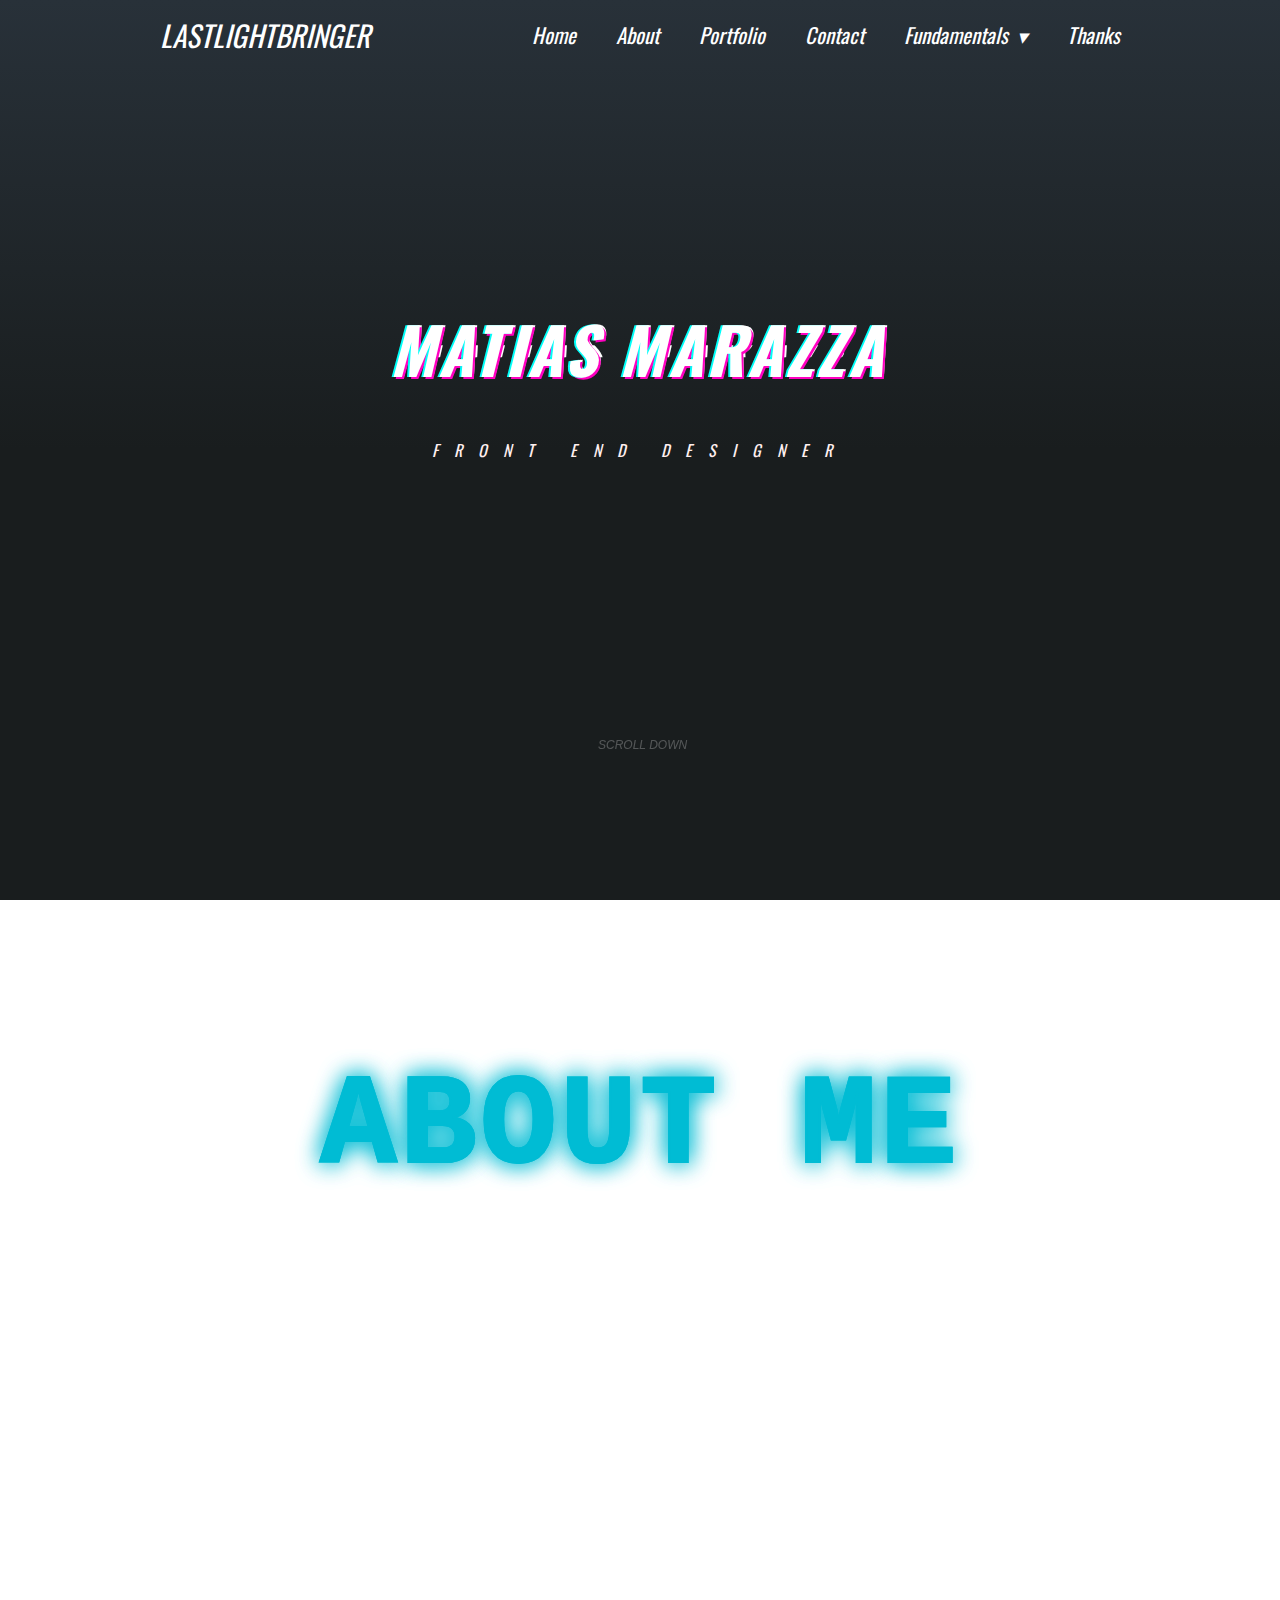
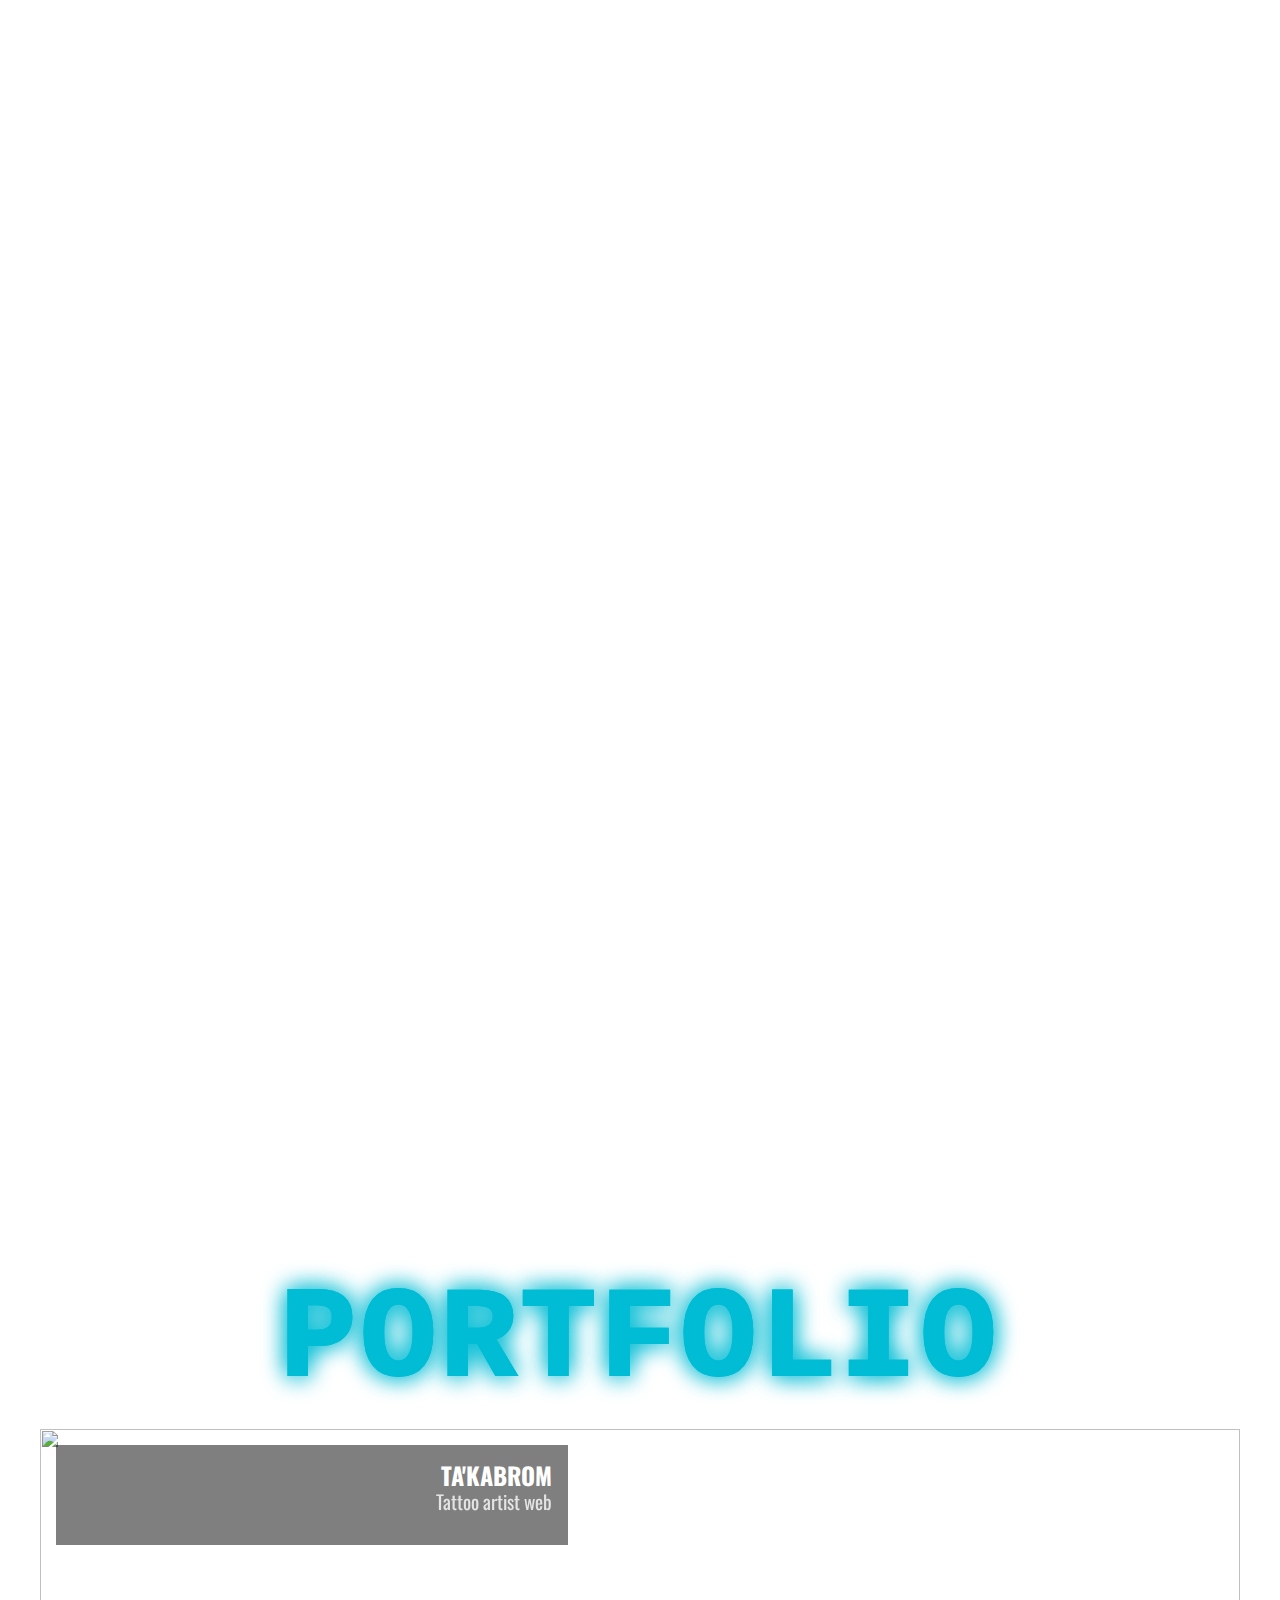
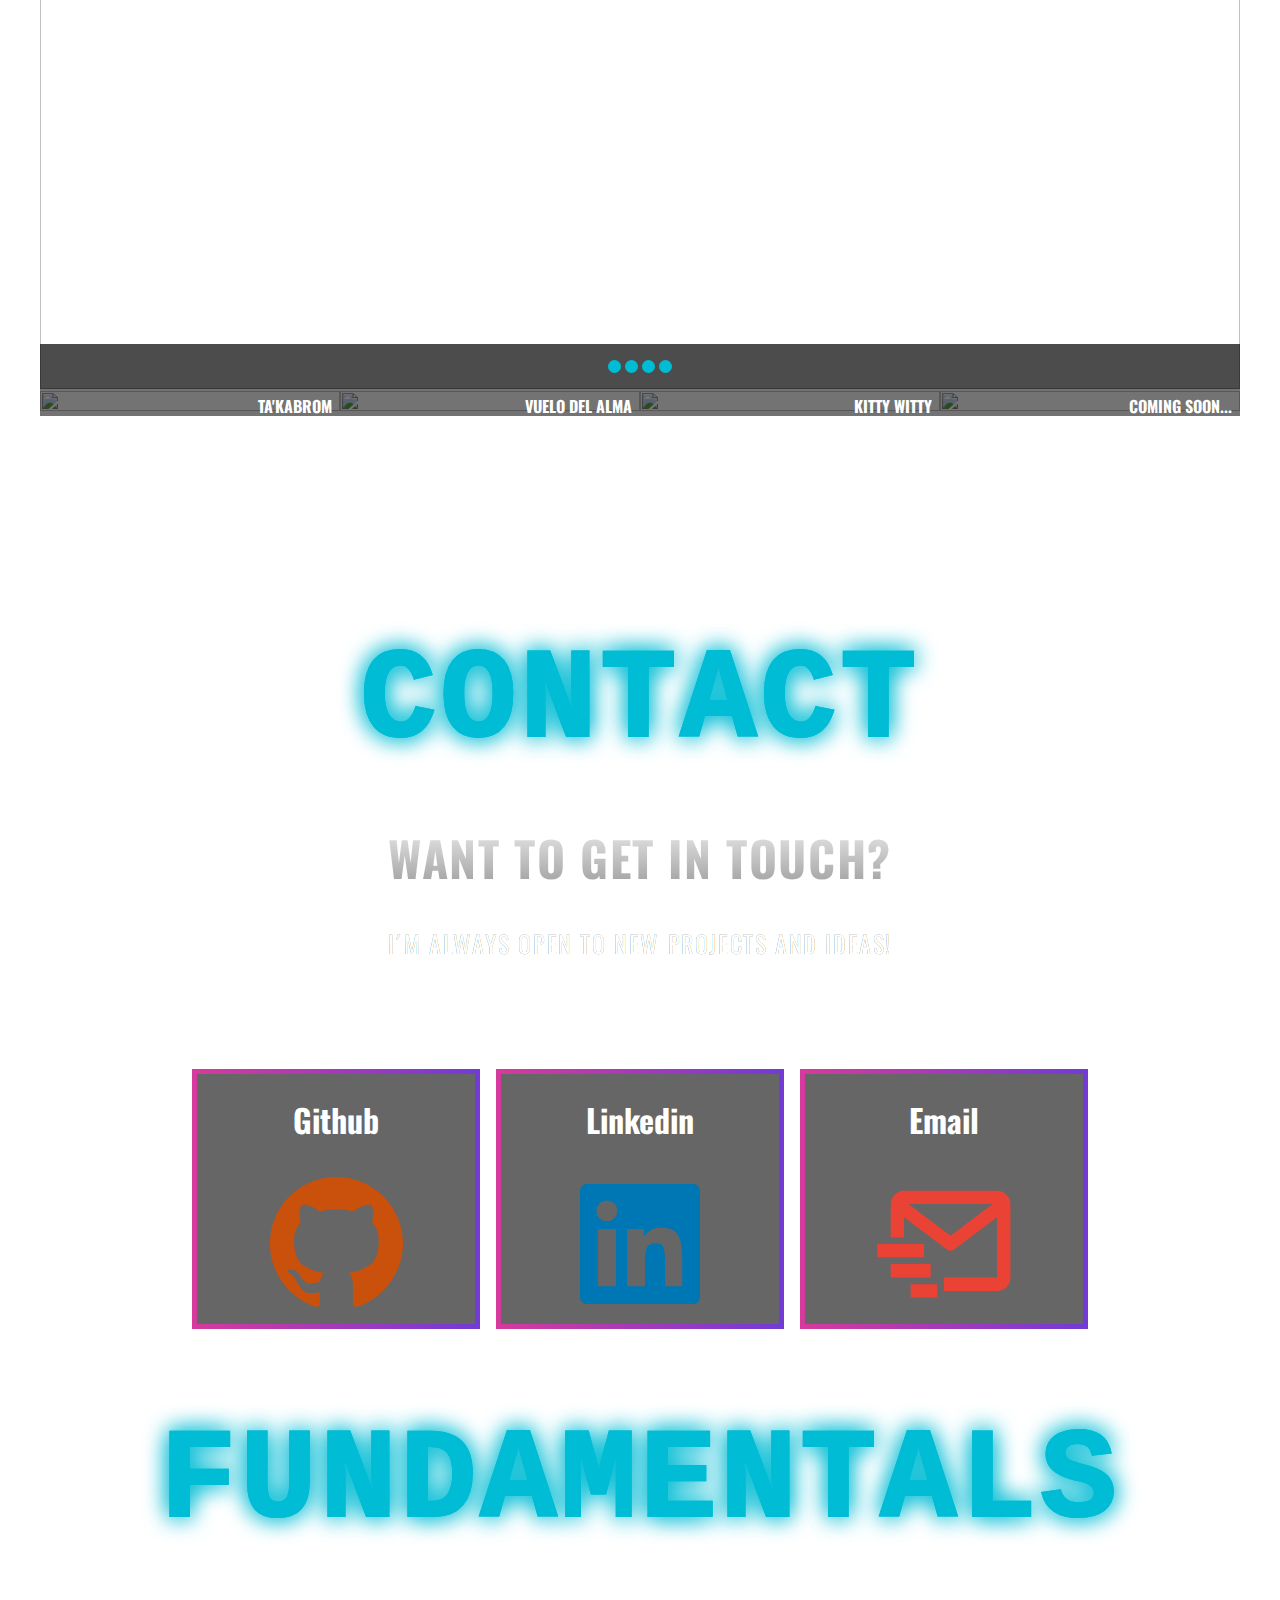
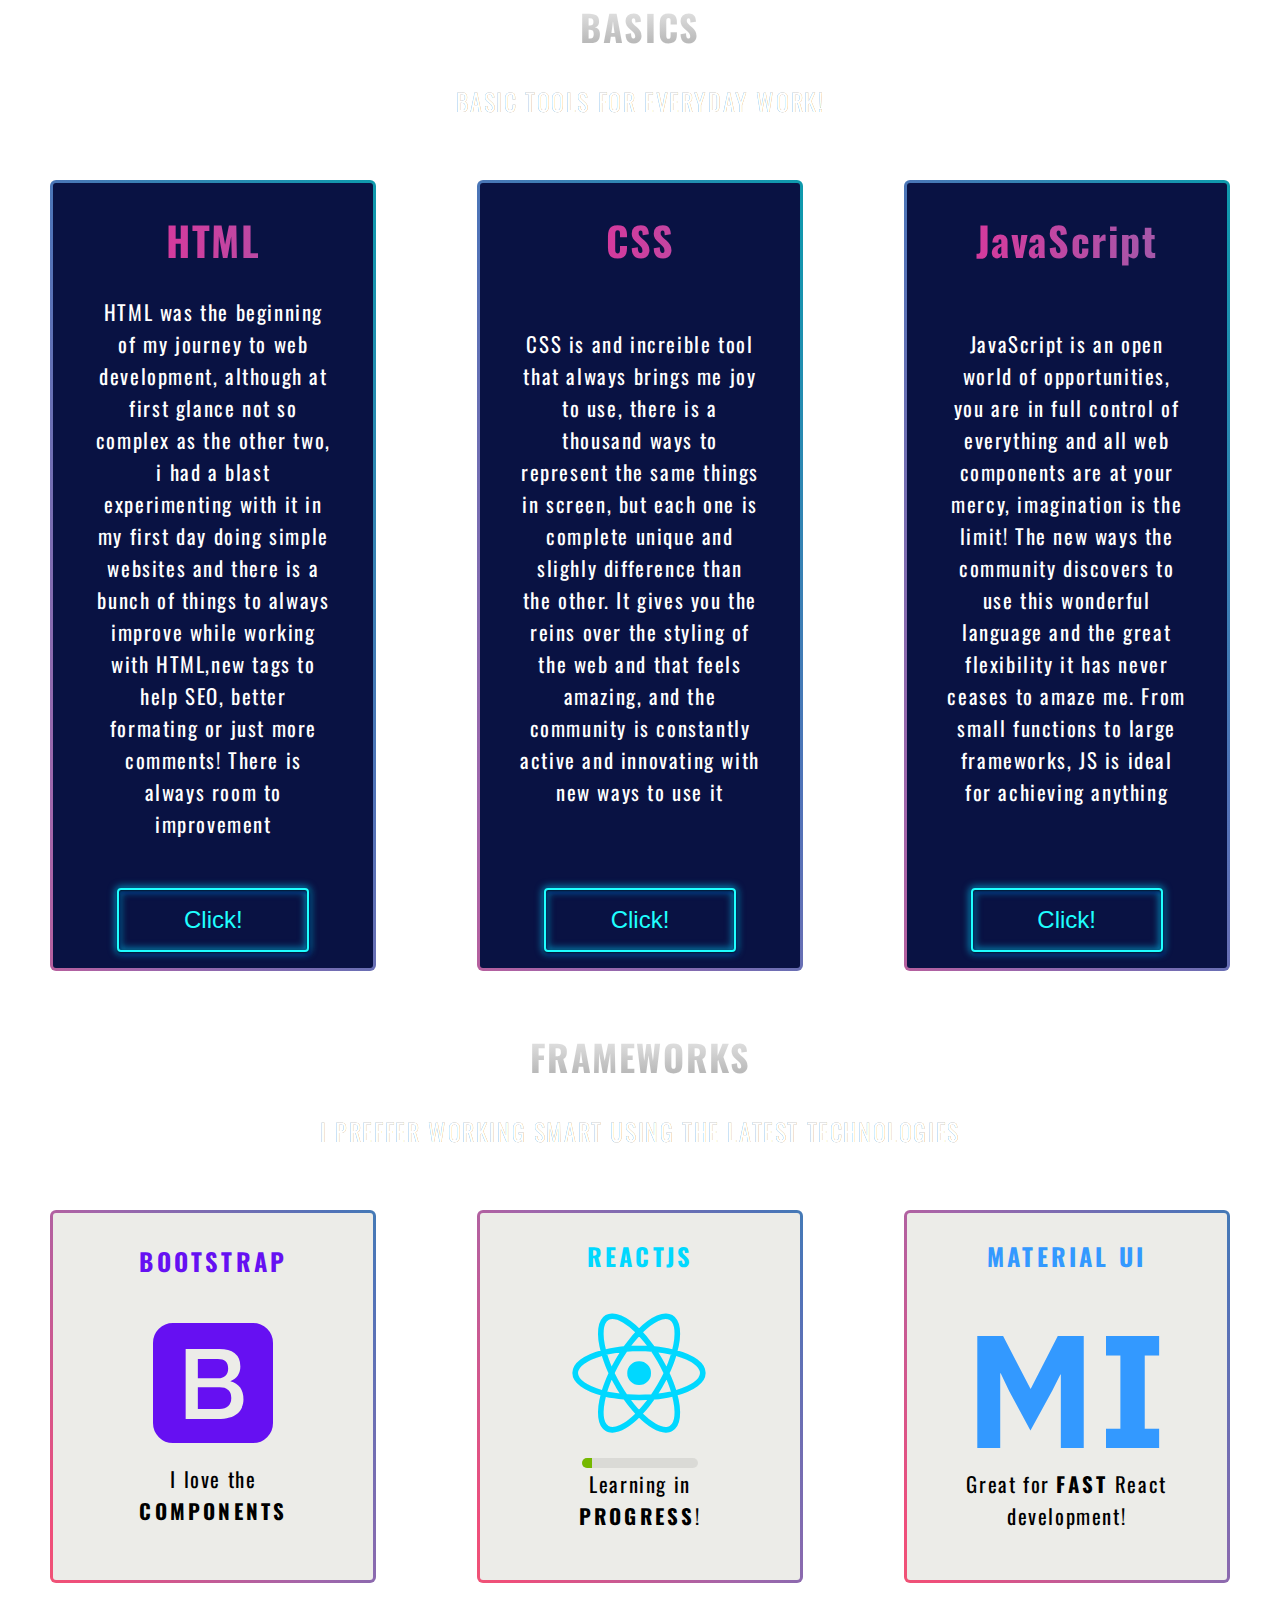
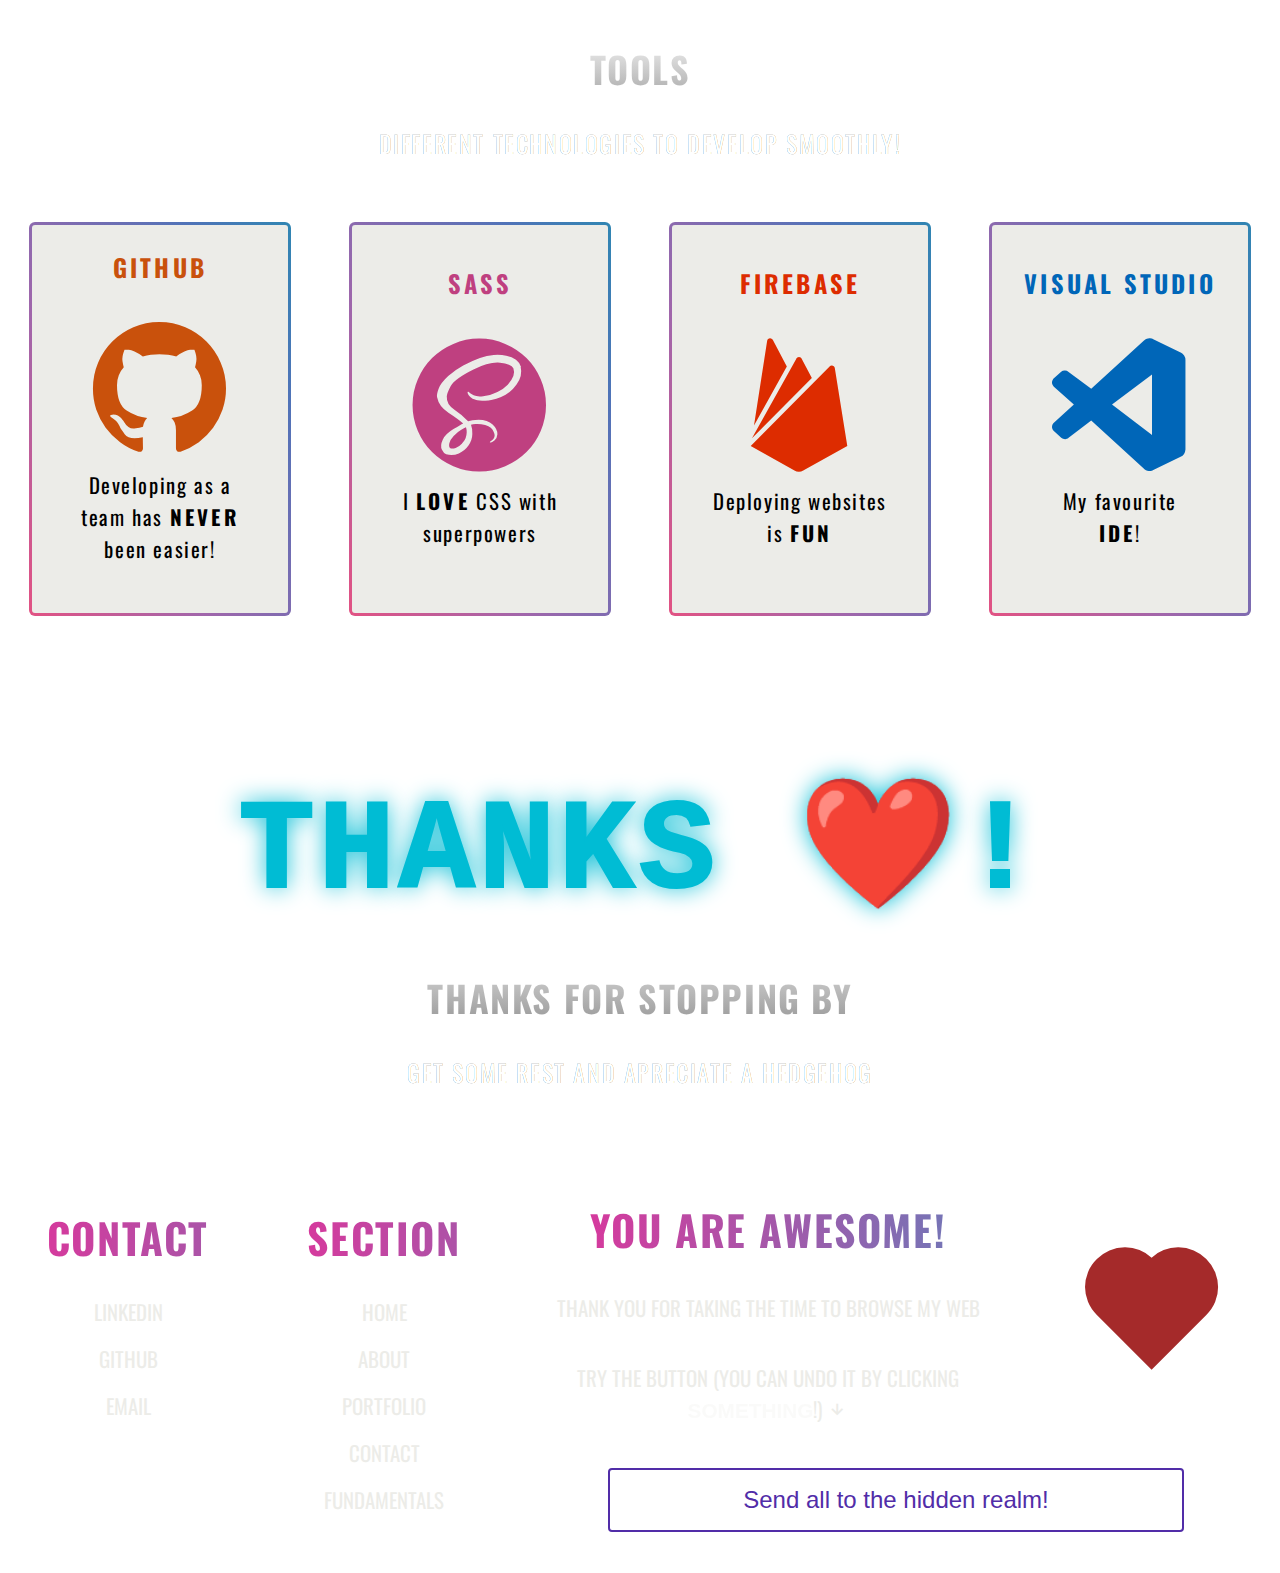
==== scr/index.html @ 1504ed4c "target blank updated" ====
<!DOCTYPE html>
<html lang="en">
  <head>
    <meta charset="UTF-8" />
    <meta http-equiv="X-UA-Compatible" content="IE=edge" />
    <meta name="viewport" content="width=device-width, initial-scale=1.0" />
    <title>Portfolio</title>
    <link rel="stylesheet" href="./assets/scss/main.css" />
    <!--normalize css CDN-->
    <link  rel="stylesheet"  href="https://cdnjs.cloudflare.com/ajax/libs/normalize/8.0.1/normalize.min.css"   integrity="sha512-NhSC1YmyruXifcj/KFRWoC561YpHpc5Jtzgvbuzx5VozKpWvQ+4nXhPdFgmx8xqexRcpAglTj9sIBWINXa8x5w=="     crossorigin="anonymous" referrerpolicy="no-referrer"/>
    <!-- boxicons -->
    <link href="https://unpkg.com/boxicons@2.0.9/css/boxicons.min.css" rel="stylesheet"/>
    <!-- fontawesome -->
    <link rel="stylesheet" href="https://use.fontawesome.com/releases/v5.5.0/css/all.css" >
    <!-- ICONS -->
    <link rel="apple-touch-icon" sizes="180x180" href="./assets/icons/apple-touch-icon.png">
<link rel="icon" type="image/png" sizes="32x32" href="./assets/icons/favicon-32x32.png">
<link rel="icon" type="image/png" sizes="384x384" href="./assets/icons/android-chrome-384x384.png">
<link rel="icon" type="image/png" sizes="16x16" href="./assets/icons/favicon-16x16.png">
<link rel="manifest" href="./assets/icons/site.webmanifest">
<link rel="mask-icon" href="./assets/icons/safari-pinned-tab.svg" color="#5bbad5">
<meta name="msapplication-TileColor" content="#2d89ef">
<meta name="theme-color" content="#ffffff">
  </head>
  <body>
    <!-- nav -->
    <section class="navigation" id="navigation">
      <div class="nav-container">
        <div class="brand">
          <a href="#!">Lastlightbringer</a>
        </div>
        <nav>
          <div class="nav-mobile">
            <a id="nav-toggle" href="#!"><span></span></a>
          </div>
          <ul class="nav-list">
            <li>
              <a href="#">Home</a>
            </li>
            <li>
              <a href="#about-me-s">About</a>
            </li>
            <li>
              <a href="#portfolio-link">Portfolio</a>
            </li>
            <li>
              <a href="#contact-link">Contact</a>
            </li>
            <li>
              <a href="#!">Fundamentals</a>
              <ul class="nav-dropdown">
                <li>
                  <a href="#basic-link">Basic</a>
                </li>
                <li>
                  <a href="#frameworks-link">Frameworks</a>
                </li>
                <li>
                  <a href="#tools-link">Tools</a>
                </li>
              </ul>
            </li>
            <li>
              <a href="#thanks-link">Thanks</a>
            </li>
          </ul>
        </nav>
      </div>
    </section>
    <div class="hero">
      <canvas id="projector">Some error here :(</canvas>
      <div id="app">
        <div id="wrapper">
          <!-- HERO NAME -->
          <h1 class="glitch" data-text="
          MATIAS MARAZZA">MATIAS MARAZZA</h1>
          <span class="sub">FRONT END DESIGNER</span>
        </div>
      </div>
      <div class="wrapper-chevron">
        <div class="chevron"></div>
        <div class="chevron"></div>
        <div class="chevron"></div>
        <span class="cta-span"><a id="ctahidden" onclick="show()" href="#about-me-s">Scroll Down</a></span>
      </div>
    </div>
<div class="main-section" id="mainsection">
      <div class="about-wrapper" id="about-me-s">
        <!-- NEON TITLE -->
                  <div class="title-about"><h1>      <section class="neon-title">
            <div class="text">
              <h1>About Me</h1>
              <h1>About Me</h1>
            </div>
          </section></h1></div>
        <div class="about-me anim" data-delay="0s">

          <div class="text-about">
            <p>
              I'm a self taught web UI developer, I am comfortable working with
              JavaScript, HTML / CSS to deliver comprehensive customer
              experiences. I am also working with ReactJs and aspire to be a
              full MERN developer in the near future. I'm a passionate
              developer, love to work with JS and SCSS, always eager to use the
              latest web technologies, looking for opportunities and challenges
              to improve my technical and soft skills.
            </p>
            <div class="img-about">
          <!-- IMAGE ABOUT ME -->
              <img
                id="imgabout"
                src="https://i.imgur.com/Ke3uUym.png"
                alt=""
                loading="lazy"
                referrerpolicy="no-referrer"
              />
            </div>
          </div>
        </div>
        <!-- ABOUT ME - CARD SECTION-->
        <div class="cards-about anim2" data-delay="0s">
          <div class="first-card card-about">
            <h3 class="title-card">Earlier <br> Coder</h1>
            <div class="text-card"><p>I started my journey in the world of coding at the age of 15, first i picked up Arduino and C (for PIC) and that sparked the fire for my future passion for coding! I love to do group projects with people that share the same passion with me for what they do, it helps to bring the best of us!</p>
            
            </div>
            <i class='bx bx-code-alt bx-cards' ></i>
          </div>
          <div class="second-card card-about">
            <h3 class="title-card">Eternal <br> Learner</h2>
              <div class="text-card"><p>I'm always looking for new knowledge, whether it's reading about new technologies, developing new innovative ideas, starting new projects, and always experimenting with the things I learn.
                I stay informed about new and creative ways of doing things, collaborating with the community!</p>
               
              </div>
              <i class='bx bx-book-bookmark bx-cards'></i>
          </div>
          <div class="third-card card-about">
            <h3 class="title-card">Technology <br> Enthusiast</h3>
            <div class="text-card"><p>I find myself reading tech blogs on a daily basis and keeping up to date with recent events related to the latest technologies and inventions. From robotics to small devices, I try to keep up to date with the news, it is something that I enjoy and I try to share with the people around me, they never cease to amaze me the new things that come out every day</p>
             
            </div>
            <i class='bx bxs-file-find bx-cards'></i>
          </div>

        </div>
        <!-- ABOUT ME-  MUST KNOW -->
        <div class="grid-about about-me about-grid anim" data-delay="0s">
          <div class="grid-title div4-about"><h1>Must know!</h1></div>
          <div class="coffe div1-about">
            <h3 class="subtitle-about">Coffee Lover</h3>
            <div class="coffe-icon"><i class="bx bx-coffee  bx-about"></i></div>
            <p class="qk-text">A cup of coffee is required to start the day</p>
          </div>
          <div class="stackoverflow div2-about grid-border">
            <h3 class="subtitle-about">Stack Overflow Expert</h3>
            <div class="stackoverflow-icon"><i class='bx bxl-stack-overflow  bx-about' ></i></div>
            <p class="qk-text">I have managed to master the way of Stack Overflow!</p>
          </div>
          <div class="js-joke div3-about">
            <h3 class="subtitle-about">Great Joker</h3>
            <div class="js-icon"><i class='bx bxl-javascript bx-about'></i></div>
            <p class="qk-text">Why was the JavaScript developer sad? Because they didn't Node how to Express himself</p>
          </div>

        </div>
      </div>

      <!-- PORTFOLIO SECTION -->
      <div class="portfolio" id="portfolio-link">
        <div class="port-folio">
          <div class="slider-port">
            <div id="content-slider">
              <div class="slider-wrap"> 
            
                <div class="title-about"><h1>      <section class="neon-title">
                  <div class="text">
                    <h1>PORTFOLIO</h1>
                    <h1>PORTFOLIO</h1>
                  </div>
                </section></h1></div>
            
                <!-- ===== Thumbnail ControlNav ======= -->         
                <input type="radio" id="input-1" name="i" >         
                <input type="radio" id="input-2" name="i" >         
                <input type="radio" id="input-3" name="i" >
                <input type="radio" id="input-4" name="i" >
            
                <nav class="slider-dot-control">
                  <label for="input-1" class="slider-dot"></label>
                  <label for="input-2" class="slider-dot"></label>
                  <label for="input-3" class="slider-dot"></label>
                  <label for="input-4" class="slider-dot"></label>
                </nav>
            
                <!-- =================================== -->    
                <nav class="slider-arrow-control">
                  <label for="input-1"></label>
                  <label for="input-2"></label>
                  <label for="input-3"></label>
                  <label for="input-4"></label>
                </nav>
                <!-- =================================== -->
            
                <!--    IMAGE NAVIGATION pic -->
                <label id="thumb-1" for="input-1" class="slider-thumb">
                  <img src="https://imgur.com/7pfANoC.png" referrerpolicy="no-referrer" loading="lazy" alt="" id="p-1">
                  <div class="slider-head">
                    <h2>Ta'kabrom</h2>
                    <p>Tattoo artist web</p>
            
                  </div>
                </label>
            
                <label id="thumb-2" for="input-2" class="slider-thumb">
                  <img src="https://i.imgur.com/nr4JLeC.png" referrerpolicy="no-referrer" loading="lazy" alt="" id="p-2">
                  <div class="slider-head">
                    <h2>Vuelo del Alma</h2>
                    <p>Professor page</p>
            
                  </div>
                </label>         
            
                <label id="thumb-3" for="input-3" class="slider-thumb">
                  <img src="https://imgur.com/cRXbYXa.png"  referrerpolicy="no-referrer" loading="lazy" alt="" id="p-3">
                  <div class="slider-head">
                    <h2>Kitty Witty</h2> 
                    <p>Funny page to test API´s</p> 
              
                  </div>
                </label>
            
                <label id="thumb-4" for="input-4" class="slider-thumb" tabindex="13">
                  <img src="https://i.imgur.com/EV7ajxq.png" referrerpolicy="no-referrer" loading="lazy" alt="" id="p-1">
                  <div class="slider-head">
                    <h2>Coming soon...</h2>
                    <p>Lorem ipsum dolor.</p>
                 
                  </div>
                </label>
            
                <!-- ===== IMAGES ======= -->                           
            
                <div class="slider">
                  <div class="slider-inner">
            
                    <figure>
                      <figcaption class="slider-head">
                        <h2>Ta'kabrom</h2>
                        <p>Tattoo artist web</p>
                     
                      </figcaption>
                      <a href="https://takabrom-tattoo.web.app" target="blank"><img src="https://imgur.com/7pfANoC.png" loading="lazy" referrerpolicy="no-referrer" alt="" id="i-1" class="slider-img"></a>
                    </figure>
            
                    <figure>
                      <figcaption class="slider-head">
                        <h2>Vuelo del Alma</h2>
                        <p>Professor page</p>
                        
                      </figcaption>
                      <img src="https://i.imgur.com/nr4JLeC.png" referrerpolicy="no-referrer" loading="lazy" alt="" id="i-2" class="slider-img">
                    </figure>
            
                    <figure>
                      <figcaption class="slider-head">
                        <h2>Kitty Witty</h2> 
                        <p>Funny page to test API´s</p>
  
                      </figcaption>
                      <a href="https://kitty-witty.web.app" target="blank"><img src="https://imgur.com/cRXbYXa.png" loading="lazy"  referrerpolicy="no-referrer" alt="" id="i-3" class="slider-img"></a>
                    </figure>
            
                    <figure>
                      <figcaption class="slider-head">
                        <h2>Coming soon...</h2>
                        <p>Lorem ipsum dolor.</p>
                      
                      </figcaption>
                      <img src="https://i.imgur.com/EV7ajxq.png" referrerpolicy="no-referrer" loading="lazy" alt="" id="p-1">
                    </figure>
            
            
                    <figure>
                      <figcaption class="slider-head">
                        <h2>Coming soon...</h2>
                        <p>Lorem ipsum dolor.</p>
                        
                      </figcaption>
                      <img src="https://i.imgur.com/EV7ajxq.png" referrerpolicy="no-referrer" loading="lazy" alt="" id="p-1">
                    </figure>               
                  </div>
                </div>                  
            
              </div>        
            </div>
          </div>


        </div>

      </div>
<!-- ===== CONTACT ME ======= --> 
      <div class="contact-me" id="contact-link">
        <div class="title-about"><h1>      <section class="neon-title">
          <div class="text">
            <h1>CONTACT</h1>
            <h1>CONTACT</h1>
          </div>
        </section></h1></div>
        <div class="title-a-contact "><h1>Want to get in touch?</h1>
          <p>I´m always open to new projects and ideas!</p>
        </div>
        <div class="animated-contact">
        <div class="text-animated-contact">
          <p>Find me on</p>
          <p>
            <span class="word belize">Github</span>
            <span class="word midnight">Linkedin</span>
            <span class="word pomegranate">Email</span>
          </p>
        </div>
      </div>
        <div class="cards-contact">
          <div class="parent-cards">
          <!-- Github card -->
            <div class="github-card card-c effect-shine">
              <a href="https://github.com/MarazzaM" target="blank">
              <h1>Github</h1>
              <div><i class='bx bxl-github bx-contact'></i></div></a>
            </div>
           <!-- Linkedin card -->
            <div class="linkedin-card card-c">
              <a href="https://www.linkedin.com/in/matías-edgardo-marazza-cantero/" target="blank">
              <h1>Linkedin</h1>
              <div><i class='bx bxl-linkedin-square bx-contact' ></i></div></a>
            </div>
          <!-- Mail card -->
            <div class="gmail-card card-c">
               <a href="mailto:memarazza@gmail.com">
              <h1>Email</h1>
              <div><i class='bx bx-mail-send bx-contact' ></i></div></a>
            </div>

          </div>
        </div>
      </div>
      <div class="fundamentals" id="fundamentals-link">
        <div class="title-about"><h1>      <section class="neon-title">
          <div class="text title-fundamentals">
            <h1>FUNDAMENTALS</h1>
            <h1>FUNDAMENTALS</h1>
          </div>
        </section></h1></div> 
        <div class="subtitle-f" id="basic-link"><h2>BASICS</h2>
          <p>Basic tools for everyday work!</p>
        </div>
        <div class="cards-fundamentals" id="cards-fundamentals">
          <div class=" card-fundamental base-card-f">
            <h1>HTML</h1>
            <p id="textid" class="textclass-default tcd"><i>HTML was the beginning of my journey to web development, although at first glance not so complex as the other two, i had a blast experimenting with it in my first day doing simple websites and there is a bunch of things to always improve while working with HTML,new tags to help SEO, better formating or just more comments! There is always room to improvement </i><b>HTML is groovy, isn't it?</b></p>
            <div class="clock-wrapper ninja">
              <div class="content">
                <div class="container"><svg id="bongo-cat" xmlns="http://www.w3.org/2000/svg" xmlns:xlink="http://www.w3.org/1999/xlink" viewBox="0 0 787.3 433.8">
                        <defs>
                            <symbol id="eye" data-name="eye" viewBox="0 0 19.2 18.7">
                                <circle cx="9.4" cy="9.1" r="8"></circle>
                                <path d="M16.3,5.1a1.3,1.3,0,0,1-1.4-.3,7.2,7.2,0,0,0-4.5-2.6A7.2,7.2,0,0,0,5.5,3.5,6.8,6.8,0,0,0,2.8,7.8a6.8,6.8,0,0,0,1,4.8,6.2,6.2,0,0,0,4,2.7,6.1,6.1,0,0,0,4.6-.7,6.7,6.7,0,0,0,2.9-3.7,6.4,6.4,0,0,0-.5-4.5c-.1-.2.8-1,1.5-1.3s2.2,0,2.3.5a9.4,9.4,0,0,1-.2,7.2,9.4,9.4,0,0,1-5.1,5.1,9,9,0,0,1-7,.2A9.6,9.6,0,0,1,1,13.5,9.2,9.2,0,0,1,.4,6.6,8.9,8.9,0,0,1,4.6,1.3,9,9,0,0,1,11.2.2,9.3,9.3,0,0,1,16.7,4C16.9,4.3,17,4.8,16.3,5.1Z"></path>
                            </symbol>
                            <symbol id="paw-pads" data-name="paw-pads" viewBox="0 0 31.4 33.9">
                                <path d="M6.8,16a3.7,3.7,0,0,1,1.1,2.8,3.2,3.2,0,0,1-1.6,2.6L5,21.8H4.4a2.8,2.8,0,0,1-1.8.3A4.2,4.2,0,0,1,.2,19.1,7.7,7.7,0,0,1,0,17.6a2.8,2.8,0,0,1,.6-2,3.2,3.2,0,0,1,2.1-.8H4A5,5,0,0,1,6.8,16Zm7.3-4.8a1.8,1.8,0,0,0,.7-.5l.7-.4a3.5,3.5,0,0,0,1.1-1,3.2,3.2,0,0,0,.3-1.4,1.4,1.4,0,0,0-.2-.6,3.4,3.4,0,0,0-.3-2.4,3.2,3.2,0,0,0-2.1-1.5H13.1a4.7,4.7,0,0,0-1.6.4,2,2,0,0,0-.9.9l-.4.6v.4a6.1,6.1,0,0,0-.5,1.2,4.3,4.3,0,0,0,0,1.6,3.5,3.5,0,0,0,.5,2l.7.6a3.3,3.3,0,0,0,1.7.7A3,3,0,0,0,14.1,11.2ZM22.7,7l.6.2h.3A2.3,2.3,0,0,0,25,6.8l.4-.3.6-.3a7.5,7.5,0,0,0,1.5-.9,4.2,4.2,0,0,0,.8-1.2,1.9,1.9,0,0,0,.1-1.5A2.6,2.6,0,0,0,27.5,1,3.5,3.5,0,0,0,23.6.3a3.8,3.8,0,0,0-2,1.5,4.8,4.8,0,0,0-.7,2,3.6,3.6,0,0,0,.9,2.6ZM31,24.1a13.5,13.5,0,0,0-2.2-4.7,36.6,36.6,0,0,0-3.2-3.9,5.3,5.3,0,0,0-5-1.9,10.5,10.5,0,0,0-4.5,2.2A5.6,5.6,0,0,0,13.5,20a15.1,15.1,0,0,0,1.2,6.3c.8,2,1.7,4,2.6,5.9a1.6,1.6,0,0,0,1.5.8,1.7,1.7,0,0,0,1.9.9,17.1,17.1,0,0,0,8.7-4.8,8.2,8.2,0,0,0,1.7-2C31.6,26.3,31.3,25,31,24.1Z" fill="#ef97b0"></path>
                            </symbol>
                        </defs>
                        <g id="head">
                            <g id="head__outline">
                                <path d="M303.2,186.3c4-7,14.8-20.2,20-26,17-19,34.6-34.9,43-41l12-8s16.6-32,21-33c9-2,33,22,33,22s20-9,79,7c41,11.1,47,14,57,22,7.5,6,18,16,18,16s33.7-19.5,41-15-2,66-2,66,5.9,12.9,11,22c9.1,16.2,13.6,20.2,19,31,3.6,7.2,8.4,28.5,10.5,43.5l-385-62Z" fill="#fff"></path>
                                <path d="M302.9,186.9c-1.2,3-5.9,12.6-9,18.8l-12.5,25.5-.6-1.2c32.2,4.8,64.4,9.2,96.6,13.6s64.4,8.9,96.5,13.7,64.3,9.7,96.4,14.9,64.1,10.5,96.2,15.8l-5.6,5.5c-1.2-8.5-2.8-17.1-4.8-25.6-1-4.1-2.1-8.4-3.4-12.3l-.5-1.4-.5-1.4-.6-1.3-.7-1.3a59.5,59.5,0,0,0-3.1-5.5c-2.2-3.6-4.7-7.2-7.1-11s-4.8-7.6-7-11.5c-4.5-7.9-8.3-15.9-12.1-24a4,4,0,0,1-.3-2.6h0c1.4-9.1,2.7-18.2,3.7-27.4.5-4.5.9-9.1,1.2-13.7s.4-9.1.2-13.4a26.4,26.4,0,0,0-.8-6,8.1,8.1,0,0,0-.3-1.1c-.1-.3-.2-.4-.1-.3h.3c0,.1.1.1,0,.1h-.6a11.9,11.9,0,0,0-2.5.2,16.3,16.3,0,0,0-3,.7,56.7,56.7,0,0,0-6.2,2.1,212.6,212.6,0,0,0-24.5,11.9h-.1a3.9,3.9,0,0,1-4.7-.6c-4.9-4.7-10-9.4-15.1-13.8a86.6,86.6,0,0,0-7.9-6,46.1,46.1,0,0,0-8.5-4.6c-6-2.6-12.6-4.6-19.2-6.7l-19.8-5.7a324.9,324.9,0,0,0-40-8.9,196.8,196.8,0,0,0-20.2-1.8c-1.7,0-3.4-.1-5.1,0h-2.5l-2.5.2-2.5.2-2.4.4-2.4.5-1.1.3h-.5l-.4.2H433a2.5,2.5,0,0,1-2.6-.7c-4.6-4.6-9.5-9.1-14.5-13.2a82.7,82.7,0,0,0-7.9-5.7L403.9,81a10.8,10.8,0,0,0-4-.9c-.1,0-.3,0-.3.1h0l-.7.5-1.5,1.7c-1,1.2-2,2.6-2.9,3.9s-3.6,5.5-5.3,8.3c-3.5,5.7-6.8,11.4-9.9,17.3h0l-.4.4-10.2,6.6a53.6,53.6,0,0,0-4.9,3.4l-4.6,3.8c-6.2,5.1-12.1,10.6-17.9,16.2s-11.3,11.4-16.7,17.4c-2.7,3-5.3,6.1-7.8,9.2s-5,6.3-7.4,9.5c-4.2,5.6-7,10-5.7,7.1a34.1,34.1,0,0,1,2.1-3.8l3.8-5.6c2.9-4,6.3-8.3,8.5-10.9s4.4-5.2,6.7-7.7l6.9-7.4c4.7-4.9,9.4-9.7,14.3-14.3s9.8-9.3,15-13.7l4-3.2,4.2-2.9,8.3-5.7-.4.4c3-5.9,6.1-11.8,9.4-17.7,1.6-2.9,3.3-5.8,5.1-8.6l2.9-4.3,1.8-2a7.5,7.5,0,0,1,1.3-1.1c.1-.2.6-.4,1-.5l.9-.2h1.7l1.4.2,2.7.8c1.7.7,3.3,1.5,4.8,2.3a84,84,0,0,1,8.5,5.7A175.7,175.7,0,0,1,434,98.5l-2.9-.6.8-.3.7-.2L434,97l2.7-.7,2.7-.5a23,23,0,0,1,2.6-.3l2.7-.3,2.7-.2h5.3a182.1,182.1,0,0,1,21,1.3,332.5,332.5,0,0,1,41.1,8.4l20,5.5c6.7,2,13.4,4,20.1,6.7a65.3,65.3,0,0,1,9.8,5.1c3.1,2.1,5.9,4.3,8.6,6.5,5.4,4.5,10.6,9.2,15.7,14l-4.8-.6c4.1-2.4,8.2-4.6,12.4-6.7s8.6-4.2,13-6c2.3-.9,4.6-1.7,7-2.4a23.4,23.4,0,0,1,3.8-.9,20,20,0,0,1,4.4-.4h1.3l1.5.4a5.1,5.1,0,0,1,1.7.7l.9.7.8.7a8.3,8.3,0,0,1,1.6,2.6,12.7,12.7,0,0,1,.8,2.3,44.6,44.6,0,0,1,1.1,7.7c.2,5,.1,9.7-.1,14.4s-.7,9.5-1.2,14.1c-.9,9.4-2.1,18.6-3.6,27.9l-.3-2.6c3.7,7.9,7.5,15.8,11.8,23.3,2.1,3.7,4.4,7.4,6.8,11s4.9,7.2,7.3,11.1c1.3,2,2.4,4,3.5,6.1a10.9,10.9,0,0,0,.8,1.5l.8,1.8.7,1.7.6,1.7c1.5,4.4,2.6,8.7,3.7,13.1a262,262,0,0,1,5.2,26.4,4.9,4.9,0,0,1-4.1,5.6h-1.5c-32.1-5-64.2-9.9-96.3-15.1s-64.1-10.6-96.1-16.1-64-11.4-96-17.4-63.9-11.9-95.9-17.4h-.1a.8.8,0,0,1-.6-.9v-.2l16.6-32.1C299.8,192.2,304.1,183.9,302.9,186.9Z"></path>
                            </g>
                            <g id="head__face">
                                <g id="eyes">
                                    <use width="19.2" height="18.7" transform="translate(474.8 195.2)" xlink:href="#eye"></use>
                                    <use width="19.2" height="18.7" transform="matrix(-0.51, -0.85, 0.82, -0.5, 370.39, 192.59)" xlink:href="#eye"></use>
                                </g>
                                <g id="mouth">
                                    <path d="M399.2,186.3c.9,3.6,2.6,7.8,6,9,6.4,2.3,19-6,19-6s4.1,12.4,10,15,10.7-1.7,16-6" fill="#fff"></path>
                                    <path d="M450.2,198.3c.6,1.2.2,1.9-.2,2.2a36.7,36.7,0,0,1-7.6,4.9,14.9,14.9,0,0,1-4.8,1.4h-1.4l-1.3-.2-1.4-.4-1.3-.6a21.6,21.6,0,0,1-6.4-7.2,52.8,52.8,0,0,1-4-8.3l3.8,1.3a62.3,62.3,0,0,1-7.1,4.1,32.1,32.1,0,0,1-7.9,2.8,13.2,13.2,0,0,1-4.9.2l-1.4-.3a7.5,7.5,0,0,1-1.3-.6,7.9,7.9,0,0,1-2.3-1.6,16.8,16.8,0,0,1-2.9-4,24.1,24.1,0,0,1-1.6-4.2c-.1-.5,1.6-1.3,3-1.4s3.5.2,3.6.6a10.3,10.3,0,0,0,2.6,4.9l.7.5h2.4l1.5-.2a28.4,28.4,0,0,0,6.5-2c2.1-1,4.3-2.1,6.3-3.3h.1a2.5,2.5,0,0,1,3.4.9l.3.5a43.1,43.1,0,0,0,3.2,7.7,19.8,19.8,0,0,0,2.2,3.4,8.1,8.1,0,0,0,2.6,2.6,5,5,0,0,0,3,.7,10.8,10.8,0,0,0,3.7-1,33.4,33.4,0,0,0,7.2-4.3C448.8,197.4,449.5,197.2,450.2,198.3Z"></path>
                                </g>
                            </g>
                        </g>
                        <g id="table">
                            <path d="M65.7,181.8l714,124c0,74-2,54-2,128l-673-161Z" fill="#fff"></path>
                            <path d="M786.7,304.2c-2.7,1.2-10.8,0-16.1-.9L31.1,176.4c-5.2-.9-8.9-3.8-6.2-5s14.3-1.4,19.5-.5L777.1,300.6C782.3,301.6,789.4,303.1,786.7,304.2Z"></path>
                        </g>
                        <g id="laptop">
                            <g id="laptop__base">
                                <polygon points="641.9 304.1 454.7 348.2 103.8 271.3 254.6 230.3 641.9 304.1" fill="#f2f2f2"></polygon>
                                <path d="M641.9,304.1c1.5-.1-2.3,1.5-10.3,3.6-28.9,7.5-58.1,15.2-87.7,22.6s-59.1,14.5-88.4,21.3l-.8.2-.8-.2-349.5-78-1.1-.2-8.7-1.9,8.6-2.3,150.6-41.5.6-.2h.7c62.5,11.7,125.5,23.6,188.4,35.9s125.6,25.1,188,37.6c8,1.6,11.9,3,10.4,3a185.6,185.6,0,0,1-18.4-2.6c-61.9-11.2-123.6-22.2-185-33.5s-122.7-23.1-184.4-35h1.2L104.4,273.4h-.1v-4.3l351.2,75.7h-1.5c28.3-6.7,56.3-13.3,84.3-19.5s56.5-12,85.2-18.1C631.3,305.6,640.4,304.1,641.9,304.1Z" fill="#231f20"></path>
                            </g>
                            <g id="laptop__keyboard">
                                <polygon points="371.1 274.8 256.8 253.5 257 252.7 266.2 251.1 382.4 271.5 382.3 272.3 371.1 274.8" fill="#3e3e54"></polygon>
                                <polygon points="237.4 265.6 221.3 262.4 221.4 261.7 230.2 260.2 246.8 262.6 246.6 263.4 237.4 265.6" fill="#3e3e54"></polygon>
                                <polygon points="474.6 312.9 249.9 268.1 250.1 267.3 259.2 265.8 487.7 309.6 487.5 310.5 474.6 312.9" fill="#3e3e54"></polygon>
                                <polygon points="411.8 309.4 204.2 266.7 204.4 266 212.9 264.5 423.9 306.3 423.7 307.2 411.8 309.4" fill="#3e3e54"></polygon>
                                <polygon points="450 317.3 428.5 312.9 428.8 312 440.7 310.6 462.7 314.1 462.5 315 450 317.3" fill="#3e3e54"></polygon>
                                <polygon points="201.6 273.9 187.5 270.9 187.7 270.2 196 268.7 210.4 271 210.3 271.7 201.6 273.9" fill="#3e3e54"></polygon>
                                <polygon points="222.6 278.3 208.1 275.3 208.3 274.5 216.9 273.1 231.8 275.4 231.6 276.2 222.6 278.3" fill="#3e3e54"></polygon>
                                <polygon points="362.9 308.1 231.5 280.2 231.7 279.5 240.7 278.1 374.2 305.1 374 305.9 362.9 308.1" fill="#3e3e54"></polygon>
                                <polygon points="444.3 288.4 385.2 277.4 385.4 276.5 396.6 274.9 456.9 285.1 456.7 285.9 444.3 288.4" fill="#3e3e54"></polygon>
                                <polygon points="526.1 303.6 460.1 291.3 460.3 290.4 472.8 288.9 540.1 300.2 539.9 301.1 526.1 303.6" fill="#3e3e54"></polygon>
                                <polygon points="426.2 321.6 376.1 310.9 376.3 310.1 387.4 308.7 438.5 318.5 438.3 319.4 426.2 321.6" fill="#3e3e54"></polygon>
                                <g>
                                    <polygon points="410.6 286.5 399.1 288 398.9 288.8 499.9 308.3 513.3 305.9 513.5 305 410.6 286.5" fill="#3e3e54"></polygon>
                                    <polygon points="395.7 283.7 395.9 282.8 248.2 255.7 239.2 257.3 239 258 384.3 286 395.7 283.7" fill="#3e3e54"></polygon>
                                </g>
                                <polygon points="371.3 273.9 256.9 252.7 266.4 250.3 382.4 271.5 371.3 273.9" stroke="#000" stroke-linecap="round" stroke-linejoin="round" stroke-width="1.2"></polygon>
                                <polygon points="237.6 264.9 221.4 261.7 230.4 259.4 246.8 262.6 237.6 264.9" stroke="#000" stroke-linecap="round" stroke-linejoin="round" stroke-width="1.2"></polygon>
                                <polygon points="474.8 312 250 267.3 259.4 265.1 487.7 309.6 474.8 312" stroke="#000" stroke-linecap="round" stroke-linejoin="round" stroke-width="1.2"></polygon>
                                <polygon points="412 308.5 204.4 266 213.1 263.8 423.9 306.3 412 308.5" stroke="#000" stroke-linecap="round" stroke-linejoin="round" stroke-width="1.2"></polygon>
                                <polygon points="450.2 316.4 428.8 312 440.9 309.7 462.8 314.1 450.2 316.4" stroke="#000" stroke-linecap="round" stroke-linejoin="round" stroke-width="1.2"></polygon>
                                <polygon points="201.7 273.1 187.7 270.2 196.2 268 210.4 271 201.7 273.1" stroke="#000" stroke-linecap="round" stroke-linejoin="round" stroke-width="1.2"></polygon>
                                <polygon points="222.8 277.6 208.3 274.5 217.1 272.4 231.8 275.4 222.8 277.6" stroke="#000" stroke-linecap="round" stroke-linejoin="round" stroke-width="1.2"></polygon>
                                <polygon points="363.1 307.3 231.7 279.5 240.9 277.3 374.2 305.1 363.1 307.3" stroke="#000" stroke-linecap="round" stroke-linejoin="round" stroke-width="1.2"></polygon>
                                <polygon points="444.6 287.5 385.4 276.5 396.8 274.1 456.9 285 444.6 287.5" stroke="#000" stroke-linecap="round" stroke-linejoin="round" stroke-width="1.2"></polygon>
                                <polygon points="526.3 302.7 460.3 290.4 473 288 540.1 300.2 526.3 302.7" stroke="#000" stroke-linecap="round" stroke-linejoin="round" stroke-width="1.2"></polygon>
                                <polygon points="426.4 320.7 376.3 310.1 387.6 307.9 438.5 318.5 426.4 320.7" stroke="#000" stroke-linecap="round" stroke-linejoin="round" stroke-width="1.2"></polygon>
                                <g>
                                    <polygon points="410.7 285.6 399.1 288 500.1 307.4 513.5 305 410.7 285.6" stroke="#000" stroke-linecap="round" stroke-linejoin="round" stroke-width="1.2"></polygon>
                                    <polygon points="395.9 282.8 248.4 255 239.2 257.3 384.5 285.2 395.9 282.8" stroke="#000" stroke-linecap="round" stroke-linejoin="round" stroke-width="1.2"></polygon>
                                </g>
                            </g>
                            <g id="paw-right">
                                <g id="paw-right--down">
                                    <path d="M293.2,191.3l10-7s-18.4,11.1-24,20-13,20.4-9,31c4.7,12.4,20.5,15.7,22,16,20,3.8,47.8-24.3,47.8-24.3s1.9-3.3,2.2-3.7" fill="#fff"></path>
                                    <path d="M342.1,223.4c.9,1.2.2,2.8-.3,3.7l-.4.7-.3.3a118.1,118.1,0,0,1-14.2,12.3,83.2,83.2,0,0,1-16.2,9.8,43.9,43.9,0,0,1-9.3,3,26.3,26.3,0,0,1-10.1.2,44.5,44.5,0,0,1-9.3-3.2,34.2,34.2,0,0,1-8.3-5.5,23,23,0,0,1-5.8-8.5,21.3,21.3,0,0,1-1.3-10.3,34.9,34.9,0,0,1,2.7-9.7,76.1,76.1,0,0,1,4.5-8.5l2.4-4,.6-1,.8-1.1a15.6,15.6,0,0,1,1.6-2,49.9,49.9,0,0,1,7-6.8,136.1,136.1,0,0,1,15.3-11.2,3.1,3.1,0,0,1,4.4,1,3,3,0,0,1-.8,4.2H305l-8.6,6.2c-.9.6-2.7-.5-3.1-1.9s.5-4.4,1.5-5l6.6-4.5,3.5,5.3A131.9,131.9,0,0,0,290,197.4a52.7,52.7,0,0,0-6.4,6,6.5,6.5,0,0,0-1.3,1.6l-.6.8-.7,1-2.4,3.8c-1.6,2.6-3.1,5.2-4.4,7.8a27.7,27.7,0,0,0-2.4,8.1,15.6,15.6,0,0,0,.8,8,17.4,17.4,0,0,0,4.4,6.7,27.2,27.2,0,0,0,7.1,4.9,39.5,39.5,0,0,0,8.1,3,21.6,21.6,0,0,0,8.4,0,37.8,37.8,0,0,0,8.5-2.6,84.9,84.9,0,0,0,15.7-9,142.4,142.4,0,0,0,14.1-11.6l-.3.3,1.1-1.8C340.3,223.4,341.3,222.2,342.1,223.4Z"></path>
                                </g>
                                <g id="paw-right--up">
                                    <g>
                                        <path d="M282.2,215.2c-1.6-1.6-12.8-17.9-14-34.3-.1-2.5,1.7-16,12.9-22.4s22.3-1.9,26.2.4c12.2,7.3,21.2,19.1,22.8,22.4" fill="#fff"></path>
                                        <path d="M330,181.2a2.4,2.4,0,0,1-2.6-1.3,71.4,71.4,0,0,0-9.8-10.8,64,64,0,0,0-11.7-8.6,26.3,26.3,0,0,0-6.5-2.3,26.9,26.9,0,0,0-6.9-.6,24.9,24.9,0,0,0-6.7,1.3,20.8,20.8,0,0,0-5.8,3.3,23.1,23.1,0,0,0-7.6,11,32.5,32.5,0,0,0-1.4,6.6,6.6,6.6,0,0,0,.1,1.4l.2,1.8c.1,1.2.4,2.3.6,3.5a65,65,0,0,0,4.8,13.4c1,2.2,2.2,4.3,3.4,6.4a43.1,43.1,0,0,0,3.9,5.9.6.6,0,0,1,0,.6c0,.2-.2.4-.4.7a5.7,5.7,0,0,1-1.5,1.6c-1.3.6-4.1.1-4.6-.6a89.5,89.5,0,0,1-7.2-13.7,63.7,63.7,0,0,1-4.3-14.9,25.7,25.7,0,0,1-.5-4c0-.3-.1-.6-.1-1v-1.2a12.5,12.5,0,0,1,.2-2.1,35.2,35.2,0,0,1,2.4-7.8,28.6,28.6,0,0,1,4.1-6.9,24.6,24.6,0,0,1,6.1-5.5,26.2,26.2,0,0,1,15.5-4.2,28.9,28.9,0,0,1,7.8,1.2l3.8,1.3,1.8.9,1.8,1a78.2,78.2,0,0,1,11.9,9.6,80.2,80.2,0,0,1,9.7,11.8C331.1,179.7,331.4,181,330,181.2Z"></path>
                                    </g>
                                    <use width="31.4" height="33.93" transform="translate(273.2 166.1) rotate(-5.6)" xlink:href="#paw-pads"></use>
                                </g>
                            </g>
                            <g id="laptop__terminal">
                                <path d="M316.9,238.7,153.5,205.2a5.1,5.1,0,0,1-4-3.5L109.8,75.4c-1-3.3,1.9-6.6,5.6-6.3L277.9,84.5a5.2,5.2,0,0,1,4.6,3.7l40.7,144.4C324.2,236.2,320.8,239.5,316.9,238.7Z"></path>
                                <path d="M317.3,238.7a7.9,7.9,0,0,0,2.2-.7,5,5,0,0,0,2.2-1.9,3.7,3.7,0,0,0,.6-2.9l-.3-.8-.2-.9a15.4,15.4,0,0,1-.5-1.7L300,154.6l-10.7-37.5L284,98.3l-2.6-9.4a7.9,7.9,0,0,0-.4-.9,4.3,4.3,0,0,0-.4-.7,3.3,3.3,0,0,0-1.5-1.1l-.9-.3h-1.1l-2.4-.2L119.2,71.2l-2.4-.3h-2.2a3.3,3.3,0,0,0-2.8,1.6,2.4,2.4,0,0,0-.5,1.4v.8c.1.1.1.2.1.4l.2.6,1.5,4.6L119,98.8l11.8,37.3,11.7,37.2,5.9,18.6,2.9,9.3a3.4,3.4,0,0,0,2.2,2h1l1.2.3,2.4.4,153,31.1c4.3.9,7.4,2.9,5.2,3.3s-11.7-.1-16-1l-75.8-15.7L186.6,214l-19-3.9-9.5-2-4.7-1h-.7l-.8-.3a6.1,6.1,0,0,1-1.4-.7,7.6,7.6,0,0,1-2.3-2.4l-.4-.8a1.9,1.9,0,0,1-.2-.7l-.4-1.2-.7-2.3-1.4-4.6-2.9-9.2-5.8-18.5-11.5-36.9-11.5-37-2.9-9.2L109,78.5l-.7-2.3v-.6c0-.3-.1-.6-.1-.8a4.8,4.8,0,0,1,0-1.7,6.8,6.8,0,0,1,3.8-5,10.1,10.1,0,0,1,3-.7h2.6l9.6,1L204.1,76l38.5,3.7,19.3,1.9,9.6.9,4.8.5h2.6a6.6,6.6,0,0,1,2.7,1.2,7.2,7.2,0,0,1,1.9,2.4,12.1,12.1,0,0,1,.5,1.4l.3,1.1,1.3,4.7,2.6,9.3,5.2,18.6,10.4,37.3,10.4,37.3,5.3,18.6,2.6,9.4,1.3,4.6.6,2.4a7,7,0,0,1,.4,2.7,5.7,5.7,0,0,1-1.8,3.7,5.9,5.9,0,0,1-3.4,1.6,3.5,3.5,0,0,1-2.1-.4C316.7,239,316.8,238.9,317.3,238.7Z"></path>
                            </g>
                            <g id="laptop__terminal_code_scene">
                                <g id="laptop__code">
                                    <g stroke="#3DE0E8" stroke-width="6" transform="matrix(-1 0 0 1 278 103)">
                                        <g id="f3" transform="translate(0 76)">
                                            <path class="typing-animation" id="f3-l9" d="M8,25L8,25" stroke-dasharray="60,10"></path>
                                            <path class="typing-animation" id="f3-l8" d="M8,13L8,13" stroke-dasharray="50,10"></path>
                                            <path class="typing-animation" id="f3-l7" d="M0,1L0,1" stroke-dasharray="25,10"></path>
                                        </g>
                                        <g id="f2" transform="translate(0 38)">
                                            <path class="typing-animation" id="f2-l6" d="M8,25L8,25" stroke-dasharray="40,10"></path>
                                            <path class="typing-animation" id="f2-l5" d="M8,13L8,13" stroke-dasharray="60,10"></path>
                                            <path class="typing-animation" id="f2-l4" d="M0,1L0,1" stroke-dasharray="30,10"></path>
                                        </g>
                                        <g id="f1">
                                            <path class="typing-animation" id="f1-l3" d="M8,25L8,25" stroke-dasharray="60,10"></path>
                                            <path class="typing-animation" id="f1-l2" d="M8,13L8,13" stroke-dasharray="60,10"></path>
                                            <path class="typing-animation" id="f1-l1" d="M0,1L0,1" stroke-dasharray="60,10"></path>
                                        </g>
                                    </g>
                                </g>
                            </g>
                            <g id="laptop__cover" style="mix-blend-mode: hard-light;">
                                <polygon points="440.7 347.2 90.3 275.6 4.7 3.8 353 36.7 440.7 347.2" fill="#f2f2f2"></polygon>
                                <path d="M440.4,346.4c-2.5-5.3-6.5-18.8-9-27.4L390.7,178c-13.6-46.8-26.9-93.7-40.3-140.6l2.3,2L4.4,7.1,7.9,2.8,94,274.5l-2.9-2.6q83.7,16.8,166.8,34.2t166.8,35.4c8.8,1.9,17.5,5.1,14.7,5.5s-6.3-.2-12-.9-12.3-1.5-16.8-2.3Q330.5,328.1,250,312.1c-53.5-10.8-107.1-21.7-160.4-32.7l-2.3-.5-.6-2.1L1.5,4.8,0,0,5,.5,353.3,34l1.8.2.5,1.8q20.7,73.8,41.2,147.8l40.6,147.5C439.8,340.1,442.9,351.7,440.4,346.4Z"></path>
                            </g>
                        </g>
                        <g id="paw-left">
                            <g id="paw-left--up">
                                <g>
                                    <path d="M545.4,261.9c-7.1-13-12.9-31.1-13.3-37.6-.6-9,0-15.6,5.2-22.2s15-9.8,22.7-8.8a26.7,26.7,0,0,1,17.3,9.4c5.3,5.8,9.4,12.9,11.6,16.6" fill="#fff"></path>
                                    <path d="M588.9,219.2c-1.4.4-2.3-.7-2.8-1.4a93.9,93.9,0,0,0-8.9-12.5c-3.3-3.9-7.1-7-11.7-8.6a24.2,24.2,0,0,0-7.1-1.4,24.5,24.5,0,0,0-7.1.7,27,27,0,0,0-6.6,2.7,21,21,0,0,0-5.2,4.6,20.6,20.6,0,0,0-3.5,6.1,22.2,22.2,0,0,0-1.3,6.9,47.3,47.3,0,0,0,.1,7.5,52.2,52.2,0,0,0,1.4,7.1c1.4,4.8,3.1,9.7,5,14.4a147.7,147.7,0,0,0,6.5,13.9c.4.7-1,2.3-2.4,2.6s-4-.6-4.4-1.4c-2.3-4.8-4.3-9.7-6.1-14.6a128.8,128.8,0,0,1-4.6-15.3c-.3-1.3-.5-2.6-.7-4a16.4,16.4,0,0,1-.2-2.2v-2a57,57,0,0,1,.4-8.2,27.2,27.2,0,0,1,2.3-8.2c.7-1.3,1.4-2.5,2.2-3.7l1.3-1.7,1.4-1.6a28.8,28.8,0,0,1,7-5,27.6,27.6,0,0,1,8-2.5,25.6,25.6,0,0,1,8.3-.2,27.4,27.4,0,0,1,15.1,6.7,50.6,50.6,0,0,1,5.5,5.9,111.3,111.3,0,0,1,8.7,13.2C589.8,217.7,590.3,218.9,588.9,219.2Z"></path>
                                </g>
                                <use width="31.4" height="33.93" transform="matrix(0.99, -0.03, 0.04, 1, 539.85, 203.52)" xlink:href="#paw-pads"></use>
                            </g>
                            <g id="paw-left--down">
                                <path d="M538.2,239.3c-3.2,1.6-33,10.8-37,28-.4,1.8-2.1,18.9,7,26,5.5,4.3,12.7,2.8,25,0,10.3-2.3,19-5.8,40-16,9.1-4.4,16.6-8.2,22-11" fill="#fff"></path>
                                <path d="M595.1,266.4c.1,1.4-1.4,2.4-2.4,2.9l-18.3,9.4c-6.2,3.1-12.3,6.1-18.6,9a120.8,120.8,0,0,1-19.6,7.2l-5.1,1.2-5.1,1.1a43.4,43.4,0,0,1-5.2.9,33.8,33.8,0,0,1-5.6.3,17.8,17.8,0,0,1-5.8-1.5,6.1,6.1,0,0,1-1.4-.7l-1.3-.9-2.2-2a23.6,23.6,0,0,1-5.2-10.2,44.5,44.5,0,0,1-1.3-10.9c0-.9.1-1.8.1-2.7a6.6,6.6,0,0,0,.1-1.4v-.7c.1-.3.1-.7.2-.9a21.6,21.6,0,0,1,2.1-5.5,33.4,33.4,0,0,1,7.1-8.7,67.1,67.1,0,0,1,8.7-6.4,121.7,121.7,0,0,1,19-9,1.5,1.5,0,0,1,1.7.6,3.4,3.4,0,0,1,.9,1.9c.1,1.5-1.6,4.2-2.6,4.6a91.1,91.1,0,0,0-17.8,8.5,40.1,40.1,0,0,0-7.6,5.8,22.8,22.8,0,0,0-5.2,7.3l-.4,1-.3,1a1.7,1.7,0,0,0-.2.5v.4c-.1.4-.1.8-.2,1.2s-.1,3.1-.1,4.7a35.4,35.4,0,0,0,1.4,9.3,15.6,15.6,0,0,0,4.5,7.3c2,1.9,4.7,2.6,7.8,2.5a55.9,55.9,0,0,0,9.7-1.2l4.9-1.1,4.9-1.1a121,121,0,0,0,18.8-6.8c12.4-5.3,24.6-11.5,36.8-17.4C593.4,265.4,595,264.9,595.1,266.4Z"></path>
                            </g>
                        </g>
                    </svg></div>
            </div>
            </div>
            <button onclick="changeText()">Click!</button>
          </div>

          <div class="card-fundamental base-card-f"  id="cssid">
            <h1>CSS</h1>
            <p class="textclass-default tcd" id="texttwo"><i>CSS is and increible tool that always brings me joy to use,  there is a thousand ways to represent the same things in screen, but each one is complete unique and slighly difference than the other. It gives you the reins over the styling of the web and that feels amazing, and the community is constantly active and innovating with new ways to use it  </i> <b>CSS is groovy, isn't it?</b></p>
            <div class="clock-wrapper ninja">
              <div class="content">
                <div class="container"><svg id="bongo-cat" xmlns="http://www.w3.org/2000/svg" xmlns:xlink="http://www.w3.org/1999/xlink" viewBox="0 0 787.3 433.8">
                        <defs>
                            <symbol id="eye" data-name="eye" viewBox="0 0 19.2 18.7">
                                <circle cx="9.4" cy="9.1" r="8"></circle>
                                <path d="M16.3,5.1a1.3,1.3,0,0,1-1.4-.3,7.2,7.2,0,0,0-4.5-2.6A7.2,7.2,0,0,0,5.5,3.5,6.8,6.8,0,0,0,2.8,7.8a6.8,6.8,0,0,0,1,4.8,6.2,6.2,0,0,0,4,2.7,6.1,6.1,0,0,0,4.6-.7,6.7,6.7,0,0,0,2.9-3.7,6.4,6.4,0,0,0-.5-4.5c-.1-.2.8-1,1.5-1.3s2.2,0,2.3.5a9.4,9.4,0,0,1-.2,7.2,9.4,9.4,0,0,1-5.1,5.1,9,9,0,0,1-7,.2A9.6,9.6,0,0,1,1,13.5,9.2,9.2,0,0,1,.4,6.6,8.9,8.9,0,0,1,4.6,1.3,9,9,0,0,1,11.2.2,9.3,9.3,0,0,1,16.7,4C16.9,4.3,17,4.8,16.3,5.1Z"></path>
                            </symbol>
                            <symbol id="paw-pads" data-name="paw-pads" viewBox="0 0 31.4 33.9">
                                <path d="M6.8,16a3.7,3.7,0,0,1,1.1,2.8,3.2,3.2,0,0,1-1.6,2.6L5,21.8H4.4a2.8,2.8,0,0,1-1.8.3A4.2,4.2,0,0,1,.2,19.1,7.7,7.7,0,0,1,0,17.6a2.8,2.8,0,0,1,.6-2,3.2,3.2,0,0,1,2.1-.8H4A5,5,0,0,1,6.8,16Zm7.3-4.8a1.8,1.8,0,0,0,.7-.5l.7-.4a3.5,3.5,0,0,0,1.1-1,3.2,3.2,0,0,0,.3-1.4,1.4,1.4,0,0,0-.2-.6,3.4,3.4,0,0,0-.3-2.4,3.2,3.2,0,0,0-2.1-1.5H13.1a4.7,4.7,0,0,0-1.6.4,2,2,0,0,0-.9.9l-.4.6v.4a6.1,6.1,0,0,0-.5,1.2,4.3,4.3,0,0,0,0,1.6,3.5,3.5,0,0,0,.5,2l.7.6a3.3,3.3,0,0,0,1.7.7A3,3,0,0,0,14.1,11.2ZM22.7,7l.6.2h.3A2.3,2.3,0,0,0,25,6.8l.4-.3.6-.3a7.5,7.5,0,0,0,1.5-.9,4.2,4.2,0,0,0,.8-1.2,1.9,1.9,0,0,0,.1-1.5A2.6,2.6,0,0,0,27.5,1,3.5,3.5,0,0,0,23.6.3a3.8,3.8,0,0,0-2,1.5,4.8,4.8,0,0,0-.7,2,3.6,3.6,0,0,0,.9,2.6ZM31,24.1a13.5,13.5,0,0,0-2.2-4.7,36.6,36.6,0,0,0-3.2-3.9,5.3,5.3,0,0,0-5-1.9,10.5,10.5,0,0,0-4.5,2.2A5.6,5.6,0,0,0,13.5,20a15.1,15.1,0,0,0,1.2,6.3c.8,2,1.7,4,2.6,5.9a1.6,1.6,0,0,0,1.5.8,1.7,1.7,0,0,0,1.9.9,17.1,17.1,0,0,0,8.7-4.8,8.2,8.2,0,0,0,1.7-2C31.6,26.3,31.3,25,31,24.1Z" fill="#ef97b0"></path>
                            </symbol>
                        </defs>
                        <g id="head">
                            <g id="head__outline">
                                <path d="M303.2,186.3c4-7,14.8-20.2,20-26,17-19,34.6-34.9,43-41l12-8s16.6-32,21-33c9-2,33,22,33,22s20-9,79,7c41,11.1,47,14,57,22,7.5,6,18,16,18,16s33.7-19.5,41-15-2,66-2,66,5.9,12.9,11,22c9.1,16.2,13.6,20.2,19,31,3.6,7.2,8.4,28.5,10.5,43.5l-385-62Z" fill="#fff"></path>
                                <path d="M302.9,186.9c-1.2,3-5.9,12.6-9,18.8l-12.5,25.5-.6-1.2c32.2,4.8,64.4,9.2,96.6,13.6s64.4,8.9,96.5,13.7,64.3,9.7,96.4,14.9,64.1,10.5,96.2,15.8l-5.6,5.5c-1.2-8.5-2.8-17.1-4.8-25.6-1-4.1-2.1-8.4-3.4-12.3l-.5-1.4-.5-1.4-.6-1.3-.7-1.3a59.5,59.5,0,0,0-3.1-5.5c-2.2-3.6-4.7-7.2-7.1-11s-4.8-7.6-7-11.5c-4.5-7.9-8.3-15.9-12.1-24a4,4,0,0,1-.3-2.6h0c1.4-9.1,2.7-18.2,3.7-27.4.5-4.5.9-9.1,1.2-13.7s.4-9.1.2-13.4a26.4,26.4,0,0,0-.8-6,8.1,8.1,0,0,0-.3-1.1c-.1-.3-.2-.4-.1-.3h.3c0,.1.1.1,0,.1h-.6a11.9,11.9,0,0,0-2.5.2,16.3,16.3,0,0,0-3,.7,56.7,56.7,0,0,0-6.2,2.1,212.6,212.6,0,0,0-24.5,11.9h-.1a3.9,3.9,0,0,1-4.7-.6c-4.9-4.7-10-9.4-15.1-13.8a86.6,86.6,0,0,0-7.9-6,46.1,46.1,0,0,0-8.5-4.6c-6-2.6-12.6-4.6-19.2-6.7l-19.8-5.7a324.9,324.9,0,0,0-40-8.9,196.8,196.8,0,0,0-20.2-1.8c-1.7,0-3.4-.1-5.1,0h-2.5l-2.5.2-2.5.2-2.4.4-2.4.5-1.1.3h-.5l-.4.2H433a2.5,2.5,0,0,1-2.6-.7c-4.6-4.6-9.5-9.1-14.5-13.2a82.7,82.7,0,0,0-7.9-5.7L403.9,81a10.8,10.8,0,0,0-4-.9c-.1,0-.3,0-.3.1h0l-.7.5-1.5,1.7c-1,1.2-2,2.6-2.9,3.9s-3.6,5.5-5.3,8.3c-3.5,5.7-6.8,11.4-9.9,17.3h0l-.4.4-10.2,6.6a53.6,53.6,0,0,0-4.9,3.4l-4.6,3.8c-6.2,5.1-12.1,10.6-17.9,16.2s-11.3,11.4-16.7,17.4c-2.7,3-5.3,6.1-7.8,9.2s-5,6.3-7.4,9.5c-4.2,5.6-7,10-5.7,7.1a34.1,34.1,0,0,1,2.1-3.8l3.8-5.6c2.9-4,6.3-8.3,8.5-10.9s4.4-5.2,6.7-7.7l6.9-7.4c4.7-4.9,9.4-9.7,14.3-14.3s9.8-9.3,15-13.7l4-3.2,4.2-2.9,8.3-5.7-.4.4c3-5.9,6.1-11.8,9.4-17.7,1.6-2.9,3.3-5.8,5.1-8.6l2.9-4.3,1.8-2a7.5,7.5,0,0,1,1.3-1.1c.1-.2.6-.4,1-.5l.9-.2h1.7l1.4.2,2.7.8c1.7.7,3.3,1.5,4.8,2.3a84,84,0,0,1,8.5,5.7A175.7,175.7,0,0,1,434,98.5l-2.9-.6.8-.3.7-.2L434,97l2.7-.7,2.7-.5a23,23,0,0,1,2.6-.3l2.7-.3,2.7-.2h5.3a182.1,182.1,0,0,1,21,1.3,332.5,332.5,0,0,1,41.1,8.4l20,5.5c6.7,2,13.4,4,20.1,6.7a65.3,65.3,0,0,1,9.8,5.1c3.1,2.1,5.9,4.3,8.6,6.5,5.4,4.5,10.6,9.2,15.7,14l-4.8-.6c4.1-2.4,8.2-4.6,12.4-6.7s8.6-4.2,13-6c2.3-.9,4.6-1.7,7-2.4a23.4,23.4,0,0,1,3.8-.9,20,20,0,0,1,4.4-.4h1.3l1.5.4a5.1,5.1,0,0,1,1.7.7l.9.7.8.7a8.3,8.3,0,0,1,1.6,2.6,12.7,12.7,0,0,1,.8,2.3,44.6,44.6,0,0,1,1.1,7.7c.2,5,.1,9.7-.1,14.4s-.7,9.5-1.2,14.1c-.9,9.4-2.1,18.6-3.6,27.9l-.3-2.6c3.7,7.9,7.5,15.8,11.8,23.3,2.1,3.7,4.4,7.4,6.8,11s4.9,7.2,7.3,11.1c1.3,2,2.4,4,3.5,6.1a10.9,10.9,0,0,0,.8,1.5l.8,1.8.7,1.7.6,1.7c1.5,4.4,2.6,8.7,3.7,13.1a262,262,0,0,1,5.2,26.4,4.9,4.9,0,0,1-4.1,5.6h-1.5c-32.1-5-64.2-9.9-96.3-15.1s-64.1-10.6-96.1-16.1-64-11.4-96-17.4-63.9-11.9-95.9-17.4h-.1a.8.8,0,0,1-.6-.9v-.2l16.6-32.1C299.8,192.2,304.1,183.9,302.9,186.9Z"></path>
                            </g>
                            <g id="head__face">
                                <g id="eyes">
                                    <use width="19.2" height="18.7" transform="translate(474.8 195.2)" xlink:href="#eye"></use>
                                    <use width="19.2" height="18.7" transform="matrix(-0.51, -0.85, 0.82, -0.5, 370.39, 192.59)" xlink:href="#eye"></use>
                                </g>
                                <g id="mouth">
                                    <path d="M399.2,186.3c.9,3.6,2.6,7.8,6,9,6.4,2.3,19-6,19-6s4.1,12.4,10,15,10.7-1.7,16-6" fill="#fff"></path>
                                    <path d="M450.2,198.3c.6,1.2.2,1.9-.2,2.2a36.7,36.7,0,0,1-7.6,4.9,14.9,14.9,0,0,1-4.8,1.4h-1.4l-1.3-.2-1.4-.4-1.3-.6a21.6,21.6,0,0,1-6.4-7.2,52.8,52.8,0,0,1-4-8.3l3.8,1.3a62.3,62.3,0,0,1-7.1,4.1,32.1,32.1,0,0,1-7.9,2.8,13.2,13.2,0,0,1-4.9.2l-1.4-.3a7.5,7.5,0,0,1-1.3-.6,7.9,7.9,0,0,1-2.3-1.6,16.8,16.8,0,0,1-2.9-4,24.1,24.1,0,0,1-1.6-4.2c-.1-.5,1.6-1.3,3-1.4s3.5.2,3.6.6a10.3,10.3,0,0,0,2.6,4.9l.7.5h2.4l1.5-.2a28.4,28.4,0,0,0,6.5-2c2.1-1,4.3-2.1,6.3-3.3h.1a2.5,2.5,0,0,1,3.4.9l.3.5a43.1,43.1,0,0,0,3.2,7.7,19.8,19.8,0,0,0,2.2,3.4,8.1,8.1,0,0,0,2.6,2.6,5,5,0,0,0,3,.7,10.8,10.8,0,0,0,3.7-1,33.4,33.4,0,0,0,7.2-4.3C448.8,197.4,449.5,197.2,450.2,198.3Z"></path>
                                </g>
                            </g>
                        </g>
                        <g id="table">
                            <path d="M65.7,181.8l714,124c0,74-2,54-2,128l-673-161Z" fill="#fff"></path>
                            <path d="M786.7,304.2c-2.7,1.2-10.8,0-16.1-.9L31.1,176.4c-5.2-.9-8.9-3.8-6.2-5s14.3-1.4,19.5-.5L777.1,300.6C782.3,301.6,789.4,303.1,786.7,304.2Z"></path>
                        </g>
                        <g id="laptop">
                            <g id="laptop__base">
                                <polygon points="641.9 304.1 454.7 348.2 103.8 271.3 254.6 230.3 641.9 304.1" fill="#f2f2f2"></polygon>
                                <path d="M641.9,304.1c1.5-.1-2.3,1.5-10.3,3.6-28.9,7.5-58.1,15.2-87.7,22.6s-59.1,14.5-88.4,21.3l-.8.2-.8-.2-349.5-78-1.1-.2-8.7-1.9,8.6-2.3,150.6-41.5.6-.2h.7c62.5,11.7,125.5,23.6,188.4,35.9s125.6,25.1,188,37.6c8,1.6,11.9,3,10.4,3a185.6,185.6,0,0,1-18.4-2.6c-61.9-11.2-123.6-22.2-185-33.5s-122.7-23.1-184.4-35h1.2L104.4,273.4h-.1v-4.3l351.2,75.7h-1.5c28.3-6.7,56.3-13.3,84.3-19.5s56.5-12,85.2-18.1C631.3,305.6,640.4,304.1,641.9,304.1Z" fill="#231f20"></path>
                            </g>
                            <g id="laptop__keyboard">
                                <polygon points="371.1 274.8 256.8 253.5 257 252.7 266.2 251.1 382.4 271.5 382.3 272.3 371.1 274.8" fill="#3e3e54"></polygon>
                                <polygon points="237.4 265.6 221.3 262.4 221.4 261.7 230.2 260.2 246.8 262.6 246.6 263.4 237.4 265.6" fill="#3e3e54"></polygon>
                                <polygon points="474.6 312.9 249.9 268.1 250.1 267.3 259.2 265.8 487.7 309.6 487.5 310.5 474.6 312.9" fill="#3e3e54"></polygon>
                                <polygon points="411.8 309.4 204.2 266.7 204.4 266 212.9 264.5 423.9 306.3 423.7 307.2 411.8 309.4" fill="#3e3e54"></polygon>
                                <polygon points="450 317.3 428.5 312.9 428.8 312 440.7 310.6 462.7 314.1 462.5 315 450 317.3" fill="#3e3e54"></polygon>
                                <polygon points="201.6 273.9 187.5 270.9 187.7 270.2 196 268.7 210.4 271 210.3 271.7 201.6 273.9" fill="#3e3e54"></polygon>
                                <polygon points="222.6 278.3 208.1 275.3 208.3 274.5 216.9 273.1 231.8 275.4 231.6 276.2 222.6 278.3" fill="#3e3e54"></polygon>
                                <polygon points="362.9 308.1 231.5 280.2 231.7 279.5 240.7 278.1 374.2 305.1 374 305.9 362.9 308.1" fill="#3e3e54"></polygon>
                                <polygon points="444.3 288.4 385.2 277.4 385.4 276.5 396.6 274.9 456.9 285.1 456.7 285.9 444.3 288.4" fill="#3e3e54"></polygon>
                                <polygon points="526.1 303.6 460.1 291.3 460.3 290.4 472.8 288.9 540.1 300.2 539.9 301.1 526.1 303.6" fill="#3e3e54"></polygon>
                                <polygon points="426.2 321.6 376.1 310.9 376.3 310.1 387.4 308.7 438.5 318.5 438.3 319.4 426.2 321.6" fill="#3e3e54"></polygon>
                                <g>
                                    <polygon points="410.6 286.5 399.1 288 398.9 288.8 499.9 308.3 513.3 305.9 513.5 305 410.6 286.5" fill="#3e3e54"></polygon>
                                    <polygon points="395.7 283.7 395.9 282.8 248.2 255.7 239.2 257.3 239 258 384.3 286 395.7 283.7" fill="#3e3e54"></polygon>
                                </g>
                                <polygon points="371.3 273.9 256.9 252.7 266.4 250.3 382.4 271.5 371.3 273.9" stroke="#000" stroke-linecap="round" stroke-linejoin="round" stroke-width="1.2"></polygon>
                                <polygon points="237.6 264.9 221.4 261.7 230.4 259.4 246.8 262.6 237.6 264.9" stroke="#000" stroke-linecap="round" stroke-linejoin="round" stroke-width="1.2"></polygon>
                                <polygon points="474.8 312 250 267.3 259.4 265.1 487.7 309.6 474.8 312" stroke="#000" stroke-linecap="round" stroke-linejoin="round" stroke-width="1.2"></polygon>
                                <polygon points="412 308.5 204.4 266 213.1 263.8 423.9 306.3 412 308.5" stroke="#000" stroke-linecap="round" stroke-linejoin="round" stroke-width="1.2"></polygon>
                                <polygon points="450.2 316.4 428.8 312 440.9 309.7 462.8 314.1 450.2 316.4" stroke="#000" stroke-linecap="round" stroke-linejoin="round" stroke-width="1.2"></polygon>
                                <polygon points="201.7 273.1 187.7 270.2 196.2 268 210.4 271 201.7 273.1" stroke="#000" stroke-linecap="round" stroke-linejoin="round" stroke-width="1.2"></polygon>
                                <polygon points="222.8 277.6 208.3 274.5 217.1 272.4 231.8 275.4 222.8 277.6" stroke="#000" stroke-linecap="round" stroke-linejoin="round" stroke-width="1.2"></polygon>
                                <polygon points="363.1 307.3 231.7 279.5 240.9 277.3 374.2 305.1 363.1 307.3" stroke="#000" stroke-linecap="round" stroke-linejoin="round" stroke-width="1.2"></polygon>
                                <polygon points="444.6 287.5 385.4 276.5 396.8 274.1 456.9 285 444.6 287.5" stroke="#000" stroke-linecap="round" stroke-linejoin="round" stroke-width="1.2"></polygon>
                                <polygon points="526.3 302.7 460.3 290.4 473 288 540.1 300.2 526.3 302.7" stroke="#000" stroke-linecap="round" stroke-linejoin="round" stroke-width="1.2"></polygon>
                                <polygon points="426.4 320.7 376.3 310.1 387.6 307.9 438.5 318.5 426.4 320.7" stroke="#000" stroke-linecap="round" stroke-linejoin="round" stroke-width="1.2"></polygon>
                                <g>
                                    <polygon points="410.7 285.6 399.1 288 500.1 307.4 513.5 305 410.7 285.6" stroke="#000" stroke-linecap="round" stroke-linejoin="round" stroke-width="1.2"></polygon>
                                    <polygon points="395.9 282.8 248.4 255 239.2 257.3 384.5 285.2 395.9 282.8" stroke="#000" stroke-linecap="round" stroke-linejoin="round" stroke-width="1.2"></polygon>
                                </g>
                            </g>
                            <g id="paw-right">
                                <g id="paw-right--down">
                                    <path d="M293.2,191.3l10-7s-18.4,11.1-24,20-13,20.4-9,31c4.7,12.4,20.5,15.7,22,16,20,3.8,47.8-24.3,47.8-24.3s1.9-3.3,2.2-3.7" fill="#fff"></path>
                                    <path d="M342.1,223.4c.9,1.2.2,2.8-.3,3.7l-.4.7-.3.3a118.1,118.1,0,0,1-14.2,12.3,83.2,83.2,0,0,1-16.2,9.8,43.9,43.9,0,0,1-9.3,3,26.3,26.3,0,0,1-10.1.2,44.5,44.5,0,0,1-9.3-3.2,34.2,34.2,0,0,1-8.3-5.5,23,23,0,0,1-5.8-8.5,21.3,21.3,0,0,1-1.3-10.3,34.9,34.9,0,0,1,2.7-9.7,76.1,76.1,0,0,1,4.5-8.5l2.4-4,.6-1,.8-1.1a15.6,15.6,0,0,1,1.6-2,49.9,49.9,0,0,1,7-6.8,136.1,136.1,0,0,1,15.3-11.2,3.1,3.1,0,0,1,4.4,1,3,3,0,0,1-.8,4.2H305l-8.6,6.2c-.9.6-2.7-.5-3.1-1.9s.5-4.4,1.5-5l6.6-4.5,3.5,5.3A131.9,131.9,0,0,0,290,197.4a52.7,52.7,0,0,0-6.4,6,6.5,6.5,0,0,0-1.3,1.6l-.6.8-.7,1-2.4,3.8c-1.6,2.6-3.1,5.2-4.4,7.8a27.7,27.7,0,0,0-2.4,8.1,15.6,15.6,0,0,0,.8,8,17.4,17.4,0,0,0,4.4,6.7,27.2,27.2,0,0,0,7.1,4.9,39.5,39.5,0,0,0,8.1,3,21.6,21.6,0,0,0,8.4,0,37.8,37.8,0,0,0,8.5-2.6,84.9,84.9,0,0,0,15.7-9,142.4,142.4,0,0,0,14.1-11.6l-.3.3,1.1-1.8C340.3,223.4,341.3,222.2,342.1,223.4Z"></path>
                                </g>
                                <g id="paw-right--up">
                                    <g>
                                        <path d="M282.2,215.2c-1.6-1.6-12.8-17.9-14-34.3-.1-2.5,1.7-16,12.9-22.4s22.3-1.9,26.2.4c12.2,7.3,21.2,19.1,22.8,22.4" fill="#fff"></path>
                                        <path d="M330,181.2a2.4,2.4,0,0,1-2.6-1.3,71.4,71.4,0,0,0-9.8-10.8,64,64,0,0,0-11.7-8.6,26.3,26.3,0,0,0-6.5-2.3,26.9,26.9,0,0,0-6.9-.6,24.9,24.9,0,0,0-6.7,1.3,20.8,20.8,0,0,0-5.8,3.3,23.1,23.1,0,0,0-7.6,11,32.5,32.5,0,0,0-1.4,6.6,6.6,6.6,0,0,0,.1,1.4l.2,1.8c.1,1.2.4,2.3.6,3.5a65,65,0,0,0,4.8,13.4c1,2.2,2.2,4.3,3.4,6.4a43.1,43.1,0,0,0,3.9,5.9.6.6,0,0,1,0,.6c0,.2-.2.4-.4.7a5.7,5.7,0,0,1-1.5,1.6c-1.3.6-4.1.1-4.6-.6a89.5,89.5,0,0,1-7.2-13.7,63.7,63.7,0,0,1-4.3-14.9,25.7,25.7,0,0,1-.5-4c0-.3-.1-.6-.1-1v-1.2a12.5,12.5,0,0,1,.2-2.1,35.2,35.2,0,0,1,2.4-7.8,28.6,28.6,0,0,1,4.1-6.9,24.6,24.6,0,0,1,6.1-5.5,26.2,26.2,0,0,1,15.5-4.2,28.9,28.9,0,0,1,7.8,1.2l3.8,1.3,1.8.9,1.8,1a78.2,78.2,0,0,1,11.9,9.6,80.2,80.2,0,0,1,9.7,11.8C331.1,179.7,331.4,181,330,181.2Z"></path>
                                    </g>
                                    <use width="31.4" height="33.93" transform="translate(273.2 166.1) rotate(-5.6)" xlink:href="#paw-pads"></use>
                                </g>
                            </g>
                            <g id="laptop__terminal">
                                <path d="M316.9,238.7,153.5,205.2a5.1,5.1,0,0,1-4-3.5L109.8,75.4c-1-3.3,1.9-6.6,5.6-6.3L277.9,84.5a5.2,5.2,0,0,1,4.6,3.7l40.7,144.4C324.2,236.2,320.8,239.5,316.9,238.7Z"></path>
                                <path d="M317.3,238.7a7.9,7.9,0,0,0,2.2-.7,5,5,0,0,0,2.2-1.9,3.7,3.7,0,0,0,.6-2.9l-.3-.8-.2-.9a15.4,15.4,0,0,1-.5-1.7L300,154.6l-10.7-37.5L284,98.3l-2.6-9.4a7.9,7.9,0,0,0-.4-.9,4.3,4.3,0,0,0-.4-.7,3.3,3.3,0,0,0-1.5-1.1l-.9-.3h-1.1l-2.4-.2L119.2,71.2l-2.4-.3h-2.2a3.3,3.3,0,0,0-2.8,1.6,2.4,2.4,0,0,0-.5,1.4v.8c.1.1.1.2.1.4l.2.6,1.5,4.6L119,98.8l11.8,37.3,11.7,37.2,5.9,18.6,2.9,9.3a3.4,3.4,0,0,0,2.2,2h1l1.2.3,2.4.4,153,31.1c4.3.9,7.4,2.9,5.2,3.3s-11.7-.1-16-1l-75.8-15.7L186.6,214l-19-3.9-9.5-2-4.7-1h-.7l-.8-.3a6.1,6.1,0,0,1-1.4-.7,7.6,7.6,0,0,1-2.3-2.4l-.4-.8a1.9,1.9,0,0,1-.2-.7l-.4-1.2-.7-2.3-1.4-4.6-2.9-9.2-5.8-18.5-11.5-36.9-11.5-37-2.9-9.2L109,78.5l-.7-2.3v-.6c0-.3-.1-.6-.1-.8a4.8,4.8,0,0,1,0-1.7,6.8,6.8,0,0,1,3.8-5,10.1,10.1,0,0,1,3-.7h2.6l9.6,1L204.1,76l38.5,3.7,19.3,1.9,9.6.9,4.8.5h2.6a6.6,6.6,0,0,1,2.7,1.2,7.2,7.2,0,0,1,1.9,2.4,12.1,12.1,0,0,1,.5,1.4l.3,1.1,1.3,4.7,2.6,9.3,5.2,18.6,10.4,37.3,10.4,37.3,5.3,18.6,2.6,9.4,1.3,4.6.6,2.4a7,7,0,0,1,.4,2.7,5.7,5.7,0,0,1-1.8,3.7,5.9,5.9,0,0,1-3.4,1.6,3.5,3.5,0,0,1-2.1-.4C316.7,239,316.8,238.9,317.3,238.7Z"></path>
                            </g>
                            <g id="laptop__terminal_code_scene">
                                <g id="laptop__code">
                                    <g stroke="#3DE0E8" stroke-width="6" transform="matrix(-1 0 0 1 278 103)">
                                        <g id="f3" transform="translate(0 76)">
                                            <path class="typing-animation" id="f3-l9" d="M8,25L8,25" stroke-dasharray="60,10"></path>
                                            <path class="typing-animation" id="f3-l8" d="M8,13L8,13" stroke-dasharray="50,10"></path>
                                            <path class="typing-animation" id="f3-l7" d="M0,1L0,1" stroke-dasharray="25,10"></path>
                                        </g>
                                        <g id="f2" transform="translate(0 38)">
                                            <path class="typing-animation" id="f2-l6" d="M8,25L8,25" stroke-dasharray="40,10"></path>
                                            <path class="typing-animation" id="f2-l5" d="M8,13L8,13" stroke-dasharray="60,10"></path>
                                            <path class="typing-animation" id="f2-l4" d="M0,1L0,1" stroke-dasharray="30,10"></path>
                                        </g>
                                        <g id="f1">
                                            <path class="typing-animation" id="f1-l3" d="M8,25L8,25" stroke-dasharray="60,10"></path>
                                            <path class="typing-animation" id="f1-l2" d="M8,13L8,13" stroke-dasharray="60,10"></path>
                                            <path class="typing-animation" id="f1-l1" d="M0,1L0,1" stroke-dasharray="60,10"></path>
                                        </g>
                                    </g>
                                </g>
                            </g>
                            <g id="laptop__cover" style="mix-blend-mode: hard-light;">
                                <polygon points="440.7 347.2 90.3 275.6 4.7 3.8 353 36.7 440.7 347.2" fill="#f2f2f2"></polygon>
                                <path d="M440.4,346.4c-2.5-5.3-6.5-18.8-9-27.4L390.7,178c-13.6-46.8-26.9-93.7-40.3-140.6l2.3,2L4.4,7.1,7.9,2.8,94,274.5l-2.9-2.6q83.7,16.8,166.8,34.2t166.8,35.4c8.8,1.9,17.5,5.1,14.7,5.5s-6.3-.2-12-.9-12.3-1.5-16.8-2.3Q330.5,328.1,250,312.1c-53.5-10.8-107.1-21.7-160.4-32.7l-2.3-.5-.6-2.1L1.5,4.8,0,0,5,.5,353.3,34l1.8.2.5,1.8q20.7,73.8,41.2,147.8l40.6,147.5C439.8,340.1,442.9,351.7,440.4,346.4Z"></path>
                            </g>
                        </g>
                        <g id="paw-left">
                            <g id="paw-left--up">
                                <g>
                                    <path d="M545.4,261.9c-7.1-13-12.9-31.1-13.3-37.6-.6-9,0-15.6,5.2-22.2s15-9.8,22.7-8.8a26.7,26.7,0,0,1,17.3,9.4c5.3,5.8,9.4,12.9,11.6,16.6" fill="#fff"></path>
                                    <path d="M588.9,219.2c-1.4.4-2.3-.7-2.8-1.4a93.9,93.9,0,0,0-8.9-12.5c-3.3-3.9-7.1-7-11.7-8.6a24.2,24.2,0,0,0-7.1-1.4,24.5,24.5,0,0,0-7.1.7,27,27,0,0,0-6.6,2.7,21,21,0,0,0-5.2,4.6,20.6,20.6,0,0,0-3.5,6.1,22.2,22.2,0,0,0-1.3,6.9,47.3,47.3,0,0,0,.1,7.5,52.2,52.2,0,0,0,1.4,7.1c1.4,4.8,3.1,9.7,5,14.4a147.7,147.7,0,0,0,6.5,13.9c.4.7-1,2.3-2.4,2.6s-4-.6-4.4-1.4c-2.3-4.8-4.3-9.7-6.1-14.6a128.8,128.8,0,0,1-4.6-15.3c-.3-1.3-.5-2.6-.7-4a16.4,16.4,0,0,1-.2-2.2v-2a57,57,0,0,1,.4-8.2,27.2,27.2,0,0,1,2.3-8.2c.7-1.3,1.4-2.5,2.2-3.7l1.3-1.7,1.4-1.6a28.8,28.8,0,0,1,7-5,27.6,27.6,0,0,1,8-2.5,25.6,25.6,0,0,1,8.3-.2,27.4,27.4,0,0,1,15.1,6.7,50.6,50.6,0,0,1,5.5,5.9,111.3,111.3,0,0,1,8.7,13.2C589.8,217.7,590.3,218.9,588.9,219.2Z"></path>
                                </g>
                                <use width="31.4" height="33.93" transform="matrix(0.99, -0.03, 0.04, 1, 539.85, 203.52)" xlink:href="#paw-pads"></use>
                            </g>
                            <g id="paw-left--down">
                                <path d="M538.2,239.3c-3.2,1.6-33,10.8-37,28-.4,1.8-2.1,18.9,7,26,5.5,4.3,12.7,2.8,25,0,10.3-2.3,19-5.8,40-16,9.1-4.4,16.6-8.2,22-11" fill="#fff"></path>
                                <path d="M595.1,266.4c.1,1.4-1.4,2.4-2.4,2.9l-18.3,9.4c-6.2,3.1-12.3,6.1-18.6,9a120.8,120.8,0,0,1-19.6,7.2l-5.1,1.2-5.1,1.1a43.4,43.4,0,0,1-5.2.9,33.8,33.8,0,0,1-5.6.3,17.8,17.8,0,0,1-5.8-1.5,6.1,6.1,0,0,1-1.4-.7l-1.3-.9-2.2-2a23.6,23.6,0,0,1-5.2-10.2,44.5,44.5,0,0,1-1.3-10.9c0-.9.1-1.8.1-2.7a6.6,6.6,0,0,0,.1-1.4v-.7c.1-.3.1-.7.2-.9a21.6,21.6,0,0,1,2.1-5.5,33.4,33.4,0,0,1,7.1-8.7,67.1,67.1,0,0,1,8.7-6.4,121.7,121.7,0,0,1,19-9,1.5,1.5,0,0,1,1.7.6,3.4,3.4,0,0,1,.9,1.9c.1,1.5-1.6,4.2-2.6,4.6a91.1,91.1,0,0,0-17.8,8.5,40.1,40.1,0,0,0-7.6,5.8,22.8,22.8,0,0,0-5.2,7.3l-.4,1-.3,1a1.7,1.7,0,0,0-.2.5v.4c-.1.4-.1.8-.2,1.2s-.1,3.1-.1,4.7a35.4,35.4,0,0,0,1.4,9.3,15.6,15.6,0,0,0,4.5,7.3c2,1.9,4.7,2.6,7.8,2.5a55.9,55.9,0,0,0,9.7-1.2l4.9-1.1,4.9-1.1a121,121,0,0,0,18.8-6.8c12.4-5.3,24.6-11.5,36.8-17.4C593.4,265.4,595,264.9,595.1,266.4Z"></path>
                            </g>
                        </g>
                    </svg></div>
            </div>
            </div>
            <button class="purple buttonstyling" onclick="changeStyles()">Click!</button>
          </div>

          <div class="card-fundamental base-card-f">
            <h1>JavaScript</h1>
            <p class="textclass-default tcd"><i>JavaScript is an open world of opportunities, you are in full control of everything and all web components are at your mercy, imagination is the limit! The new ways the community discovers to use this wonderful language and the great flexibility it has never ceases to amaze me. From small functions to large frameworks, JS is ideal for achieving anything </i> <b>JS is groovy, isn't it?</b></p>
<div class="clock-wrapper ninja" id="clock-wrapper">
  <div class="clock">
    <div class="flipper">

      <div class="top">
        <div class="textclock">00</div>
      </div>
      <div class="bottom">
        <div class="textclock">00</div>
      </div>
    </div>
    <div class="flipper">      
      <div class="top">
        <div class="textclock">00</div>
      </div>
      <div class="bottom">
        <div class="textclock">00</div>
      </div>
    </div>
    <div class="flipper">

      <div class="top">
        <div class="textclock">00</div>
      </div>
      <div class="bottom">
        <div class="textclock">00</div>
      </div>
    </div>
  </div>
</div>
            <button onclick="showClock()">Click!</button>
          </div>
        </div>
<!-- ===== FRAMEWORKS======= --> 
      <div class="frameworks" id="frameworks-link">
        <div class="subtitle-f"><h2>FRAMEWORKS</h2>
          <p>I preffer working smart using the latest technologies</p>
        </div>
      </div>
      <div class="cards-frameworks">
      <div class="framework-card">
        <div class="wrapper-margin">
         <a class="ref-card" href="https://getbootstrap.com/" target="blank"> <h3 class="title-bs">Bootstrap</h3>
        <i class='bx bxl-bootstrap icon-f' ></i></a>
        <div><p>I love the <b class="bold-f">components</b></p></div>
        </div>
      </div>
      <div class="framework-card">
       <div class="wrapper-margin">
      <a class="ref-card" href="https://reactjs.org/" target="blank">  <h3 class="title-r">ReactJs</h3>
        <i class='bx bxl-react icon-f'></i></a>
        <div class="progress-bar">
          <span class="bar">
            <span class="progress"></span>
          </span>
        </div>
        <div><p>Learning in <b class="bold-f">progress</b>!</p></div>
       </div>
      </div>
      <div class="framework-card">
        <div class="wrapper-margin">
      <a class="ref-card" href="https://mui.com/" target="blank">   <h3 class="title-mui">Material UI</h3>
        <div class="wrapper-mui bx icon-f"> <i id="mui-icon">MI</i></div></a> 
        <div><p>Great for <b class="bold-f">fast</b> React development!</p></div>
        </div>
      </div>
    </div>
    
    <div class="tools">
      <div class="frameworks" id="tools-link">
        <div class="subtitle-f"><h2>TOOLS</h2>
          <p>Different technologies to develop smoothly!</p>
        </div>
      </div>

<!-- ===== fundamentals ======= --> 
    </div>
    <div class="cards-fundamentals">
      <!-- ===== GITHUB ======= -->
      <div class="tool-card">
        <div class="wrapper-margin">
       <a class="ref-card" href="https://github.com/"  target="blank">  <h3 class="title-tg">Github</h3>
          <i class='bx bxl-github icon-f' ></i></a> 
        <div><p>Developing as a team has <b class="bold-f">never</b> been easier!</p></div>
        </div>
      </div>
      <!-- ===== SASS ======= --> 
      <div class="tool-card">
        <div class="wrapper-margin">
        <a class="ref-card" href="https://sass-lang.com/" target="blank">  <h3 class="title-ts">Sass</h3>
          <i class='bx bxl-sass icon-f'></i></a>
        <div><p>I <b class="bold-f">LOVE</b> CSS with superpowers</p></div>
        </div>
      </div>
      <!-- ===== FIREBASE ======= -->
      <div class="tool-card">
        <div class="wrapper-margin">
         <a class="ref-card" href="https://firebase.google.com" target="blank"><h3 class="title-tf">Firebase</h3>
          <i class='bx bxl-firebase icon-f'></i></a> 
        <div><p>Deploying websites is <b class="bold-f">fun</b></p></div>
        </div>
      </div>
      <!-- ===== VISUAL STUDIO ======= -->
      <div class="tool-card">
        <div class="wrapper-margin">
          <a class="vs-ref-card ref-card" href="https://code.visualstudio.com/" target="blank">
          <h3 class="title-vs">Visual Studio</h3>
          <i class='bx bxl-visual-studio icon-f'></i></a>
        <div><p>My favourite <b class="bold-f">IDE</b>!</p></div>
        </div>
      </div>
    </div>

      </div>
<!-- ===== THANKS SECTION ======= -->
<div class="thanks-wrapper" id="thanks-link">
<div class="thanks">

  <div><h1></h1></div>
</div>
<div class="title-about"><h1>      <section class="neon-title">
          <div class="text title-thanks">
            <h1 class="title-modified">THANKS ❤️!</h1>
          </div>
        </section></div> 
        <div class="subtitle-f"><h2>Thanks for stopping by</h2>
          <p>Get some rest and apreciate a hedgehog</p>
        </div>
        <div class="erizo-wall">
         <div class="erizo-container" id="erizotexto"> 
          <p >Do you like hedgehogs ? Me too!</p>
           <img loading="lazy" src="https://images8.alphacoders.com/401/401703.jpg" alt="cute ERIZO">
        </div>
        </div>
  </div>
  <!-- ===== FOOTER ======= -->
      <div class="footer-wrapper">
        <div class="footer">
          <!-- first column -->
          <div class="contact-f grid-footer">
            <h1>Contact</h1>
            <ul>
              <li><a  target="blank" href="https://www.linkedin.com/in/matías-edgardo-marazza-cantero/">Linkedin</a></li>
              <li><a target="blank"  href="https://github.com/MarazzaM">Github</a></li>
              <li><a href="mailto:memarazza@gmail.com">Email</a></li>
            </ul>
          </div>
            <!-- second column -->
          <div class="sections-f grid-footer">
            <h1>Section</h1>
            <ul>
              <li><a href="#">Home</a></li>
              <li><a href="#about-me-s">About</a></li>
              <li><a href="#portfolio-link">Portfolio</a></li>
              <li><a href="#contact-link">Contact</a></li>
              <li><a href="#fundamentals-link">Fundamentals</a></li>

            </ul>
          </div>
          <!-- third column -->
          <div class="phrase-f grid-footer">
            <div class="grid-inside-f grid-footer">
              <!-- IMAGE ABOUT ME -->
              <i onclick="loveIt()" class='bx bxs-heart' ></i>
              </div>
            <div class="grid-inside-f2 grid-footer">
              <h1>You are awesome!</h1>
              <p>Thank you for taking the time to browse my  web</p><br>
              <p>Try the button (You can undo it by clicking <b class="something-b">Something</b>!) <i class='bx bx-down-arrow-alt' ></i></p>
            </div>
          </div>
          <!-- Hide Button -->
          <div class="div-button grid-footer">
            <button onclick="hide()">Send all to the hidden realm!</button>
          </div>

        </div>

      </div>
      <div id="snackbar">This heart beats 100 times per minute, just like a real one! <i id="closetoast" class='bx bx-x'></i></div>









</div>

    <!--hero letters script -->
    <script src="https://cdnjs.cloudflare.com/ajax/libs/jquery/2.1.3/jquery.min.js"></script>
    <!-- background -->
    <script src="https://code.createjs.com/easeljs-0.7.1.min.js"></script>
    <script src="https://cdnjs.cloudflare.com/ajax/libs/gsap/1.18.0/TweenMax.min.js"></script>
    <!-- scripts -->
    <script src="./assets/js/main.js"></script>
  </body>
</html>
---- scr/assets/scss/main.css ----
@charset "UTF-8";
/*========== FONTS ==========*/
@import url("https://fonts.googleapis.com/css2?family=Oswald:wght@400;500;600&display=swap");
/*========== shortcuts function color and screen size==========*/
@import url("https://fonts.googleapis.com/css2?family=IBM+Plex+Sans:wght@700&display=swap");
html, body {
  width: 100%;
  height: 100%;
  padding: 0px;
  margin: 0px;
  background: #191d1e;
  /* Old browsers */
  /* FF3.6+ */
  /* Chrome,Safari4+ */
  /* Chrome10+,Safari5.1+ */
  /* Opera 11.10+ */
  /* IE10+ */
  background: -webkit-gradient(linear, left bottom, left top, color-stop(50%, #191d1e), to(#283139));
  background: linear-gradient(0deg, #191d1e 50%, #283139 100%);
  /* W3C */
  filter: progid:DXImageTransform.Microsoft.gradient( startColorstr='#191d1e', endColorstr='#283139',GradientType=1 );
  /* IE6-9 fallback on horizontal gradient */
  background-attachment: fixed;
}

#projector {
  position: absolute;
  top: 0px;
  left: 0px;
  width: 100%;
  height: 100%;
}

.center-div {
  width: 580px;
  height: 374px;
  position: absolute;
  left: 50%;
  top: 50%;
  margin-left: -290px;
  margin-top: -187px;
}

#preloaderDiv {
  position: absolute;
  left: 50%;
  top: 50%;
  margin-left: -27px;
  margin-top: -27px;
}

#logo {
  opacity: 0;
  filter: alpha(opacity=0);
}

#date2014 {
  position: absolute;
  padding-left: 210px;
  padding-top: 15px;
  opacity: 0;
  top: 303px;
  left: 0;
  filter: alpha(opacity=0);
}

.container {
  z-index: 1;
}

#projector {
  position: absolute;
}

.hero {
  display: inline-block;
  height: 100vh;
}

#app {
  position: absolute;
  -webkit-transform: translate(-50%, -50%);
          transform: translate(-50%, -50%);
  top: 40%;
  left: 50%;
}

#wrapper {
  text-align: center;
}

.sub {
  color: #ffefef;
  letter-spacing: 1em;
}

/* Our mixin positions a copy of our text
directly on our existing text, while
also setting content to the appropriate
text set in the data-text attribute. */
.glitch {
  position: relative;
  color: white;
  font-size: 4em;
  letter-spacing: 0.2rem;
  /* Animation provies a slight random skew. Check bottom of doc
  for more information on how to random skew. */
  animation: glitch-skew 1s infinite linear alternate-reverse;
}

.glitch::before {
  content: attr(data-text);
  position: absolute;
  top: 0;
  left: 0;
  width: 100%;
  height: 100%;
  left: 2px;
  text-shadow: -2px 0 #ff00c1;
  /* Creates an initial clip for our glitch. This works in
    a typical top,right,bottom,left fashion and creates a mask
    to only show a certain part of the glitch at a time. */
  clip: rect(44px, 450px, 56px, 0);
  /* Runs our glitch-anim defined below to run in a 5s loop, infinitely,
    with an alternating animation to keep things fresh. */
  animation: glitch-anim 5s infinite linear alternate-reverse;
}

.glitch::after {
  content: attr(data-text);
  position: absolute;
  top: 0;
  left: 0;
  width: 100%;
  height: 100%;
  left: -2px;
  text-shadow: -2px 0 #00fff9, 2px 2px #ff00c1;
  animation: glitch-anim2 1s infinite linear alternate-reverse;
}

/* Creates an animation with 20 steaps. For each step, it calculates 
a percentage for the specific step. It then generates a random clip
box to be used for the random glitch effect. Also adds a very subtle
skew to change the 'thickness' of the glitch.*/
@-webkit-keyframes glitch-anim {
  0% {
    clip: rect(88px, 9999px, 78px, 0);
    -webkit-transform: skew(0.42deg);
            transform: skew(0.42deg);
  }
  5% {
    clip: rect(76px, 9999px, 4px, 0);
    -webkit-transform: skew(0.53deg);
            transform: skew(0.53deg);
  }
  10% {
    clip: rect(70px, 9999px, 45px, 0);
    -webkit-transform: skew(0.93deg);
            transform: skew(0.93deg);
  }
  15% {
    clip: rect(22px, 9999px, 25px, 0);
    -webkit-transform: skew(0.32deg);
            transform: skew(0.32deg);
  }
  20% {
    clip: rect(23px, 9999px, 61px, 0);
    -webkit-transform: skew(0.89deg);
            transform: skew(0.89deg);
  }
  25% {
    clip: rect(68px, 9999px, 44px, 0);
    -webkit-transform: skew(0.91deg);
            transform: skew(0.91deg);
  }
  30% {
    clip: rect(69px, 9999px, 86px, 0);
    -webkit-transform: skew(0.72deg);
            transform: skew(0.72deg);
  }
  35% {
    clip: rect(70px, 9999px, 26px, 0);
    -webkit-transform: skew(0.95deg);
            transform: skew(0.95deg);
  }
  40% {
    clip: rect(47px, 9999px, 45px, 0);
    -webkit-transform: skew(0.47deg);
            transform: skew(0.47deg);
  }
  45% {
    clip: rect(73px, 9999px, 99px, 0);
    -webkit-transform: skew(0.73deg);
            transform: skew(0.73deg);
  }
  50% {
    clip: rect(89px, 9999px, 27px, 0);
    -webkit-transform: skew(0.45deg);
            transform: skew(0.45deg);
  }
  55% {
    clip: rect(100px, 9999px, 13px, 0);
    -webkit-transform: skew(0.5deg);
            transform: skew(0.5deg);
  }
  60% {
    clip: rect(18px, 9999px, 28px, 0);
    -webkit-transform: skew(0.57deg);
            transform: skew(0.57deg);
  }
  65% {
    clip: rect(87px, 9999px, 6px, 0);
    -webkit-transform: skew(0.67deg);
            transform: skew(0.67deg);
  }
  70% {
    clip: rect(79px, 9999px, 59px, 0);
    -webkit-transform: skew(0.13deg);
            transform: skew(0.13deg);
  }
  75% {
    clip: rect(84px, 9999px, 34px, 0);
    -webkit-transform: skew(0.13deg);
            transform: skew(0.13deg);
  }
  80% {
    clip: rect(26px, 9999px, 99px, 0);
    -webkit-transform: skew(0.15deg);
            transform: skew(0.15deg);
  }
  85% {
    clip: rect(2px, 9999px, 23px, 0);
    -webkit-transform: skew(0.71deg);
            transform: skew(0.71deg);
  }
  90% {
    clip: rect(45px, 9999px, 80px, 0);
    -webkit-transform: skew(0.95deg);
            transform: skew(0.95deg);
  }
  95% {
    clip: rect(100px, 9999px, 94px, 0);
    -webkit-transform: skew(0.82deg);
            transform: skew(0.82deg);
  }
  100% {
    clip: rect(22px, 9999px, 92px, 0);
    -webkit-transform: skew(0.72deg);
            transform: skew(0.72deg);
  }
}
@keyframes glitch-anim {
  0% {
    clip: rect(88px, 9999px, 78px, 0);
    -webkit-transform: skew(0.42deg);
            transform: skew(0.42deg);
  }
  5% {
    clip: rect(76px, 9999px, 4px, 0);
    -webkit-transform: skew(0.53deg);
            transform: skew(0.53deg);
  }
  10% {
    clip: rect(70px, 9999px, 45px, 0);
    -webkit-transform: skew(0.93deg);
            transform: skew(0.93deg);
  }
  15% {
    clip: rect(22px, 9999px, 25px, 0);
    -webkit-transform: skew(0.32deg);
            transform: skew(0.32deg);
  }
  20% {
    clip: rect(23px, 9999px, 61px, 0);
    -webkit-transform: skew(0.89deg);
            transform: skew(0.89deg);
  }
  25% {
    clip: rect(68px, 9999px, 44px, 0);
    -webkit-transform: skew(0.91deg);
            transform: skew(0.91deg);
  }
  30% {
    clip: rect(69px, 9999px, 86px, 0);
    -webkit-transform: skew(0.72deg);
            transform: skew(0.72deg);
  }
  35% {
    clip: rect(70px, 9999px, 26px, 0);
    -webkit-transform: skew(0.95deg);
            transform: skew(0.95deg);
  }
  40% {
    clip: rect(47px, 9999px, 45px, 0);
    -webkit-transform: skew(0.47deg);
            transform: skew(0.47deg);
  }
  45% {
    clip: rect(73px, 9999px, 99px, 0);
    -webkit-transform: skew(0.73deg);
            transform: skew(0.73deg);
  }
  50% {
    clip: rect(89px, 9999px, 27px, 0);
    -webkit-transform: skew(0.45deg);
            transform: skew(0.45deg);
  }
  55% {
    clip: rect(100px, 9999px, 13px, 0);
    -webkit-transform: skew(0.5deg);
            transform: skew(0.5deg);
  }
  60% {
    clip: rect(18px, 9999px, 28px, 0);
    -webkit-transform: skew(0.57deg);
            transform: skew(0.57deg);
  }
  65% {
    clip: rect(87px, 9999px, 6px, 0);
    -webkit-transform: skew(0.67deg);
            transform: skew(0.67deg);
  }
  70% {
    clip: rect(79px, 9999px, 59px, 0);
    -webkit-transform: skew(0.13deg);
            transform: skew(0.13deg);
  }
  75% {
    clip: rect(84px, 9999px, 34px, 0);
    -webkit-transform: skew(0.13deg);
            transform: skew(0.13deg);
  }
  80% {
    clip: rect(26px, 9999px, 99px, 0);
    -webkit-transform: skew(0.15deg);
            transform: skew(0.15deg);
  }
  85% {
    clip: rect(2px, 9999px, 23px, 0);
    -webkit-transform: skew(0.71deg);
            transform: skew(0.71deg);
  }
  90% {
    clip: rect(45px, 9999px, 80px, 0);
    -webkit-transform: skew(0.95deg);
            transform: skew(0.95deg);
  }
  95% {
    clip: rect(100px, 9999px, 94px, 0);
    -webkit-transform: skew(0.82deg);
            transform: skew(0.82deg);
  }
  100% {
    clip: rect(22px, 9999px, 92px, 0);
    -webkit-transform: skew(0.72deg);
            transform: skew(0.72deg);
  }
}

@-webkit-keyframes glitch-anim2 {
  0% {
    clip: rect(90px, 9999px, 59px, 0);
    -webkit-transform: skew(0.75deg);
            transform: skew(0.75deg);
  }
  5% {
    clip: rect(32px, 9999px, 52px, 0);
    -webkit-transform: skew(0.22deg);
            transform: skew(0.22deg);
  }
  10% {
    clip: rect(28px, 9999px, 36px, 0);
    -webkit-transform: skew(0.91deg);
            transform: skew(0.91deg);
  }
  15% {
    clip: rect(14px, 9999px, 53px, 0);
    -webkit-transform: skew(0.34deg);
            transform: skew(0.34deg);
  }
  20% {
    clip: rect(84px, 9999px, 53px, 0);
    -webkit-transform: skew(0.13deg);
            transform: skew(0.13deg);
  }
  25% {
    clip: rect(19px, 9999px, 63px, 0);
    -webkit-transform: skew(0.85deg);
            transform: skew(0.85deg);
  }
  30% {
    clip: rect(98px, 9999px, 1px, 0);
    -webkit-transform: skew(0.63deg);
            transform: skew(0.63deg);
  }
  35% {
    clip: rect(11px, 9999px, 11px, 0);
    -webkit-transform: skew(0.46deg);
            transform: skew(0.46deg);
  }
  40% {
    clip: rect(7px, 9999px, 45px, 0);
    -webkit-transform: skew(0.99deg);
            transform: skew(0.99deg);
  }
  45% {
    clip: rect(25px, 9999px, 17px, 0);
    -webkit-transform: skew(0.58deg);
            transform: skew(0.58deg);
  }
  50% {
    clip: rect(1px, 9999px, 78px, 0);
    -webkit-transform: skew(0.46deg);
            transform: skew(0.46deg);
  }
  55% {
    clip: rect(32px, 9999px, 58px, 0);
    -webkit-transform: skew(0.4deg);
            transform: skew(0.4deg);
  }
  60% {
    clip: rect(55px, 9999px, 40px, 0);
    -webkit-transform: skew(0.09deg);
            transform: skew(0.09deg);
  }
  65% {
    clip: rect(12px, 9999px, 76px, 0);
    -webkit-transform: skew(0.35deg);
            transform: skew(0.35deg);
  }
  70% {
    clip: rect(91px, 9999px, 1px, 0);
    -webkit-transform: skew(1deg);
            transform: skew(1deg);
  }
  75% {
    clip: rect(9px, 9999px, 4px, 0);
    -webkit-transform: skew(0.69deg);
            transform: skew(0.69deg);
  }
  80% {
    clip: rect(13px, 9999px, 76px, 0);
    -webkit-transform: skew(0.4deg);
            transform: skew(0.4deg);
  }
  85% {
    clip: rect(72px, 9999px, 74px, 0);
    -webkit-transform: skew(0.58deg);
            transform: skew(0.58deg);
  }
  90% {
    clip: rect(62px, 9999px, 14px, 0);
    -webkit-transform: skew(0.62deg);
            transform: skew(0.62deg);
  }
  95% {
    clip: rect(28px, 9999px, 72px, 0);
    -webkit-transform: skew(0.19deg);
            transform: skew(0.19deg);
  }
  100% {
    clip: rect(98px, 9999px, 95px, 0);
    -webkit-transform: skew(0.59deg);
            transform: skew(0.59deg);
  }
}

@keyframes glitch-anim2 {
  0% {
    clip: rect(90px, 9999px, 59px, 0);
    -webkit-transform: skew(0.75deg);
            transform: skew(0.75deg);
  }
  5% {
    clip: rect(32px, 9999px, 52px, 0);
    -webkit-transform: skew(0.22deg);
            transform: skew(0.22deg);
  }
  10% {
    clip: rect(28px, 9999px, 36px, 0);
    -webkit-transform: skew(0.91deg);
            transform: skew(0.91deg);
  }
  15% {
    clip: rect(14px, 9999px, 53px, 0);
    -webkit-transform: skew(0.34deg);
            transform: skew(0.34deg);
  }
  20% {
    clip: rect(84px, 9999px, 53px, 0);
    -webkit-transform: skew(0.13deg);
            transform: skew(0.13deg);
  }
  25% {
    clip: rect(19px, 9999px, 63px, 0);
    -webkit-transform: skew(0.85deg);
            transform: skew(0.85deg);
  }
  30% {
    clip: rect(98px, 9999px, 1px, 0);
    -webkit-transform: skew(0.63deg);
            transform: skew(0.63deg);
  }
  35% {
    clip: rect(11px, 9999px, 11px, 0);
    -webkit-transform: skew(0.46deg);
            transform: skew(0.46deg);
  }
  40% {
    clip: rect(7px, 9999px, 45px, 0);
    -webkit-transform: skew(0.99deg);
            transform: skew(0.99deg);
  }
  45% {
    clip: rect(25px, 9999px, 17px, 0);
    -webkit-transform: skew(0.58deg);
            transform: skew(0.58deg);
  }
  50% {
    clip: rect(1px, 9999px, 78px, 0);
    -webkit-transform: skew(0.46deg);
            transform: skew(0.46deg);
  }
  55% {
    clip: rect(32px, 9999px, 58px, 0);
    -webkit-transform: skew(0.4deg);
            transform: skew(0.4deg);
  }
  60% {
    clip: rect(55px, 9999px, 40px, 0);
    -webkit-transform: skew(0.09deg);
            transform: skew(0.09deg);
  }
  65% {
    clip: rect(12px, 9999px, 76px, 0);
    -webkit-transform: skew(0.35deg);
            transform: skew(0.35deg);
  }
  70% {
    clip: rect(91px, 9999px, 1px, 0);
    -webkit-transform: skew(1deg);
            transform: skew(1deg);
  }
  75% {
    clip: rect(9px, 9999px, 4px, 0);
    -webkit-transform: skew(0.69deg);
            transform: skew(0.69deg);
  }
  80% {
    clip: rect(13px, 9999px, 76px, 0);
    -webkit-transform: skew(0.4deg);
            transform: skew(0.4deg);
  }
  85% {
    clip: rect(72px, 9999px, 74px, 0);
    -webkit-transform: skew(0.58deg);
            transform: skew(0.58deg);
  }
  90% {
    clip: rect(62px, 9999px, 14px, 0);
    -webkit-transform: skew(0.62deg);
            transform: skew(0.62deg);
  }
  95% {
    clip: rect(28px, 9999px, 72px, 0);
    -webkit-transform: skew(0.19deg);
            transform: skew(0.19deg);
  }
  100% {
    clip: rect(98px, 9999px, 95px, 0);
    -webkit-transform: skew(0.59deg);
            transform: skew(0.59deg);
  }
}

@-webkit-keyframes glitch-skew {
  0% {
    -webkit-transform: skew(-4deg);
            transform: skew(-4deg);
  }
  10% {
    -webkit-transform: skew(-1deg);
            transform: skew(-1deg);
  }
  20% {
    -webkit-transform: skew(2deg);
            transform: skew(2deg);
  }
  30% {
    -webkit-transform: skew(2deg);
            transform: skew(2deg);
  }
  40% {
    -webkit-transform: skew(1deg);
            transform: skew(1deg);
  }
  50% {
    -webkit-transform: skew(-3deg);
            transform: skew(-3deg);
  }
  60% {
    -webkit-transform: skew(1deg);
            transform: skew(1deg);
  }
  70% {
    -webkit-transform: skew(-3deg);
            transform: skew(-3deg);
  }
  80% {
    -webkit-transform: skew(1deg);
            transform: skew(1deg);
  }
  90% {
    -webkit-transform: skew(-2deg);
            transform: skew(-2deg);
  }
  100% {
    -webkit-transform: skew(4deg);
            transform: skew(4deg);
  }
}

@keyframes glitch-skew {
  0% {
    -webkit-transform: skew(-4deg);
            transform: skew(-4deg);
  }
  10% {
    -webkit-transform: skew(-1deg);
            transform: skew(-1deg);
  }
  20% {
    -webkit-transform: skew(2deg);
            transform: skew(2deg);
  }
  30% {
    -webkit-transform: skew(2deg);
            transform: skew(2deg);
  }
  40% {
    -webkit-transform: skew(1deg);
            transform: skew(1deg);
  }
  50% {
    -webkit-transform: skew(-3deg);
            transform: skew(-3deg);
  }
  60% {
    -webkit-transform: skew(1deg);
            transform: skew(1deg);
  }
  70% {
    -webkit-transform: skew(-3deg);
            transform: skew(-3deg);
  }
  80% {
    -webkit-transform: skew(1deg);
            transform: skew(1deg);
  }
  90% {
    -webkit-transform: skew(-2deg);
            transform: skew(-2deg);
  }
  100% {
    -webkit-transform: skew(4deg);
            transform: skew(4deg);
  }
}

.navigation {
  height: 70px;
  background: transparent;
  font-size: 1.3rem;
}

.brand {
  position: absolute;
  padding-left: 20px;
  float: left;
  line-height: 70px;
  text-transform: uppercase;
  font-size: 1.4em;
}

.brand a,
.brand a:visited {
  color: #ffffff;
  text-decoration: none;
}

.nav-container {
  max-width: 1000px;
  margin: 0 auto;
}

nav {
  float: right;
}

nav ul {
  list-style: none;
  margin: 0;
  padding: 0;
}

nav ul li {
  float: left;
  position: relative;
}

nav ul li a,
nav ul li a:visited {
  display: block;
  padding: 0 20px;
  line-height: 70px;
  background: transparent;
  color: #ffffff;
  text-decoration: none;
}

nav ul li a:hover,
nav ul li a:visited:hover {
  background: #2581dc9a;
  color: #ffffff;
}

nav ul li a:not(:only-child):after,
nav ul li a:visited:not(:only-child):after {
  padding-left: 4px;
  content: ' ▾';
}

nav ul li ul li {
  min-width: 190px;
}

nav ul li ul li a {
  padding: 15px;
  line-height: 20px;
}

.nav-dropdown {
  position: absolute;
  display: none;
  z-index: 1;
  -webkit-box-shadow: 0 3px 12px rgba(0, 0, 0, 0.15);
          box-shadow: 0 3px 12px rgba(0, 0, 0, 0.15);
}

/* Mobile navigation */
.nav-mobile {
  display: none;
  position: absolute;
  top: 0;
  right: 0;
  background: transparent;
  height: 70px;
  width: 70px;
}

@media only screen and (max-width: 798px) {
  .nav-mobile {
    display: block;
  }
  nav {
    width: 100%;
    padding: 70px 0 15px;
  }
  nav ul {
    display: none;
    background: rgba(38, 38, 38, 0.438);
  }
  nav ul li {
    float: none;
  }
  nav ul li a {
    padding: 15px;
    line-height: 20px;
  }
  nav ul li ul li a {
    padding-left: 30px;
  }
  .nav-dropdown {
    position: static;
  }
}

@media screen and (min-width: 799px) {
  .nav-list {
    display: block !important;
  }
}

#nav-toggle {
  position: absolute;
  left: 18px;
  top: 22px;
  cursor: pointer;
  padding: 10px 35px 16px 0px;
}

#nav-toggle span,
#nav-toggle span:before,
#nav-toggle span:after {
  cursor: pointer;
  border-radius: 1px;
  height: 5px;
  width: 35px;
  background: #ffffff;
  position: absolute;
  display: block;
  content: '';
  -webkit-transition: all 300ms ease-in-out;
  transition: all 300ms ease-in-out;
}

#nav-toggle span:before {
  top: -10px;
}

#nav-toggle span:after {
  bottom: -10px;
}

#nav-toggle.active span {
  background-color: transparent;
}

#nav-toggle.active span:before, #nav-toggle.active span:after {
  top: 0;
}

#nav-toggle.active span:before {
  -webkit-transform: rotate(45deg);
          transform: rotate(45deg);
}

#nav-toggle.active span:after {
  -webkit-transform: rotate(-45deg);
          transform: rotate(-45deg);
}

article {
  max-width: 1000px;
  margin: 0 auto;
  padding: 10px;
}

.nav-dropdown {
  background: rgba(38, 38, 38, 0.438);
  z-index: 100;
}

@media screen and (min-width: 799px) {
  .nav-fixed {
    background: rgba(38, 38, 38, 0.674);
    position: fixed;
    display: -webkit-box;
    display: -ms-flexbox;
    display: flex;
    -webkit-box-align: center;
        -ms-flex-align: center;
            align-items: center;
    -webkit-box-pack: center;
        -ms-flex-pack: center;
            justify-content: center;
    width: 100%;
    z-index: 100;
  }
  .nav-fixed .brand {
    display: none;
  }
}

.about-me {
  margin: auto;
  text-align: center;
  width: 90vw;
  background: transparent;
  color: whitesmoke;
  border: 10px solid;
  border-image-slice: 1;
  border-width: 5px;
  border-image-source: linear-gradient(to left, #743ad5, #d53a9d);
  border-collapse: collapse;
}

.about-me .title-about h1 {
  font-size: 2.5rem;
  font-weight: 600;
  letter-spacing: 0.2rem;
  text-transform: uppercase;
  font-style: italic;
}

.about-me .text-about {
  font-size: 1.3rem;
  margin: 1rem;
}

@media (min-width: 768px) {
  .about-me {
    width: 70%;
  }
}

.title-about {
  margin-top: 0;
}

@media (min-width: 768px) {
  .title-about {
    margin-top: 4rem;
  }
}

#imgabout {
  -webkit-clip-path: circle(50% at 50% 50%);
          clip-path: circle(50% at 50% 50%);
}

.about-grid {
  width: 90%;
}

@media (min-width: 1130px) {
  .about-grid {
    width: 75%;
  }
}

/*========== GRIDD ==========*/
.about-grid .grid-title {
  text-transform: uppercase;
  background: -webkit-linear-gradient(#eee, #333);
  background-clip: text;
  -webkit-background-clip: text;
  -webkit-text-fill-color: transparent;
  font-size: 1.5rem;
}

.about-grid .qk-text {
  font-size: 1.3rem;
}

.about-grid .subtitle-about {
  font-size: 2rem;
  color: #fc3735;
  background: -webkit-linear-gradient(left, #d53a9d, #00bcd4, #d53a9d);
  background-size: 1600px 200px;
  background-clip: text;
  -webkit-background-clip: text;
  -webkit-text-fill-color: transparent;
  -webkit-animation-duration: 3s;
          animation-duration: 3s;
  -webkit-animation-name: animationgradienttitle;
          animation-name: animationgradienttitle;
  -webkit-animation-iteration-count: infinite;
          animation-iteration-count: infinite;
  -webkit-animation-fill-mode: forwards;
          animation-fill-mode: forwards;
}

@-webkit-keyframes animationgradienttitle {
  0% {
    background-position: 0 1600px;
  }
  100% {
    background-position: 1600px 0;
  }
}

@keyframes animationgradienttitle {
  0% {
    background-position: 0 1600px;
  }
  100% {
    background-position: 1600px 0;
  }
}

.about-grid .bx-about {
  font-size: 3rem;
}

@media (min-width: 768px) {
  .about-grid .grid-border {
    border-width: 3px;
    border-style: inset;
    -o-border-image: linear-gradient(to bottom, red, rgba(0, 0, 0, 0)) 1 100%;
       border-image: -webkit-gradient(linear, left top, left bottom, from(red), to(rgba(0, 0, 0, 0))) 1 100%;
       border-image: linear-gradient(to bottom, red, rgba(0, 0, 0, 0)) 1 100%;
  }
}

@media (min-width: 768px) {
  .about-grid {
    display: -ms-grid;
    display: grid;
    -ms-grid-columns: (1fr)[3];
        grid-template-columns: repeat(3, 1fr);
    -ms-grid-rows: 1fr 2fr;
        grid-template-rows: 1fr 2fr;
    grid-column-gap: 0px;
    grid-row-gap: 0px;
  }
}

.about-grid .div1-about {
  -ms-grid-row: 2;
  -ms-grid-row-span: 1;
  -ms-grid-column: 1;
  -ms-grid-column-span: 1;
  grid-area: 2 / 1 / 3 / 2;
}

.about-grid .div2-about {
  -ms-grid-row: 2;
  -ms-grid-row-span: 1;
  -ms-grid-column: 2;
  -ms-grid-column-span: 1;
  grid-area: 2 / 2 / 3 / 3;
}

.about-grid .div3-about {
  -ms-grid-row: 2;
  -ms-grid-row-span: 1;
  -ms-grid-column: 3;
  -ms-grid-column-span: 1;
  grid-area: 2 / 3 / 3 / 4;
}

.about-grid .div4-about {
  -ms-grid-row: 1;
  -ms-grid-row-span: 1;
  -ms-grid-column: 1;
  -ms-grid-column-span: 3;
  grid-area: 1 / 1 / 2 / 4;
}

/*========== CARDS ==========*/
.cards-about {
  margin: auto;
  text-align: center;
  width: 90vw;
  margin-top: 3rem;
  display: -webkit-box;
  display: -ms-flexbox;
  display: flex;
  -webkit-box-orient: horizontal;
  -webkit-box-direction: normal;
      -ms-flex-flow: row wrap;
          flex-flow: row wrap;
  -webkit-box-pack: center;
      -ms-flex-pack: center;
          justify-content: center;
  -webkit-box-align: center;
      -ms-flex-align: center;
          align-items: center;
  margin-bottom: 1rem;
}

.cards-about .card-about {
  display: -webkit-box;
  display: -ms-flexbox;
  display: flex;
  -webkit-box-orient: vertical;
  -webkit-box-direction: normal;
      -ms-flex-direction: column;
          flex-direction: column;
  -webkit-box-pack: justify;
      -ms-flex-pack: justify;
          justify-content: space-between;
  margin: auto;
  margin-bottom: 2rem;
  height: 100%;
  border: 1px solid;
  border-image-slice: 1;
  border-width: 1px;
  border-image-source: linear-gradient(to left, #743ad5, #d53a9d);
  background: linear-gradient(60deg, #f79533, #f37055, #ef4e7b, #a166ab, #5073b8, #1098ad, #07b39b, #6fba82);
  -webkit-animation: animatedgradient 3s ease alternate infinite;
  animation: animatedgradient 20s ease alternate infinite;
  background-size: 300% 300%;
  border-collapse: collapse;
  overflow-y: auto;
  color: whitesmoke;
}

.cards-about .card-about .text-card {
  margin: 1rem;
  word-wrap: break-word;
}

.cards-about .card-about .text-card p {
  font-size: 1.3rem;
  letter-spacing: 0.1rem;
}

@media (min-width: 950px) {
  .cards-about .card-about .text-card p {
    font-size: 1.5rem;
  }
}

.cards-about .card-about .icon-card {
  font-size: 5rem;
}

.cards-about .card-about .bx-cards {
  font-size: 3rem;
  margin: .5rem;
}

.cards-about .card-about .title-card {
  text-transform: uppercase;
  word-spacing: 0.1rem;
  font-size: 2rem;
}

@media (min-width: 950px) {
  .cards-about {
    display: -ms-grid;
    display: grid;
    -ms-grid-columns: (1fr)[3];
        grid-template-columns: repeat(3, 1fr);
    -ms-grid-rows: 2fr;
        grid-template-rows: 2fr;
    grid-column-gap: 5px;
    grid-row-gap: 0px;
  }
  .cards-about .first-card {
    -ms-grid-row: 1;
    -ms-grid-row-span: 1;
    -ms-grid-column: 1;
    -ms-grid-column-span: 1;
    grid-area: 1 / 1 / 2 / 2;
  }
  .cards-about .second-card {
    -ms-grid-row: 1;
    -ms-grid-row-span: 1;
    -ms-grid-column: 2;
    -ms-grid-column-span: 1;
    grid-area: 1 / 2 / 2 / 3;
  }
  .cards-about .third-card {
    -ms-grid-row: 1;
    -ms-grid-row-span: 1;
    -ms-grid-column: 3;
    -ms-grid-column-span: 1;
    grid-area: 1 / 3 / 2 / 4;
  }
}

/*========== BACKGROUND ANIMATION ==========*/
@-webkit-keyframes animatedgradient {
  0% {
    background-position: 0% 50%;
  }
  50% {
    background-position: 100% 50%;
  }
  100% {
    background-position: 0% 50%;
  }
}

@keyframes animatedgradient {
  0% {
    background-position: 0% 50%;
  }
  50% {
    background-position: 100% 50%;
  }
  100% {
    background-position: 0% 50%;
  }
}

/*========== ABOUT ME TITLE ==========*/
.neon-title {
  display: -webkit-box;
  display: -ms-flexbox;
  display: flex;
  -webkit-box-align: center;
      -ms-flex-align: center;
          align-items: center;
  -webkit-box-pack: center;
      -ms-flex-pack: center;
          justify-content: center;
  font-family: monospace;
}

.neon-title .text {
  text-align: center;
  position: relative;
}

.neon-title .text h1 {
  margin-top: 1rem;
  margin-bottom: 1rem;
  font-size: 4rem;
  font-weight: bolder;
  text-transform: uppercase;
  letter-spacing: 0.2rem;
  color: transparent;
  text-shadow: 0 0 25px #00bcd4;
  -webkit-text-stroke: 2px #00bcd4;
}

.neon-title .text h1:nth-child(2) {
  position: absolute;
  top: 0;
  left: 0;
  color: #00bcd4;
  -webkit-animation: neon-title 3s ease-in-out infinite;
          animation: neon-title 3s ease-in-out infinite;
}

@media (min-width: 768px) {
  .neon-title .text h1 {
    font-size: 8rem;
  }
}

@-webkit-keyframes neon-title {
  0%, 100% {
    -webkit-clip-path: polygon(0% 51%, 13% 48%, 26% 50%, 37% 53%, 50% 55%, 61% 58%, 76% 60%, 91% 59%, 100% 51%, 100% 100%, 0 100%);
            clip-path: polygon(0% 51%, 13% 48%, 26% 50%, 37% 53%, 50% 55%, 61% 58%, 76% 60%, 91% 59%, 100% 51%, 100% 100%, 0 100%);
  }
  50% {
    -webkit-clip-path: polygon(0 51%, 9% 57%, 21% 62%, 36% 63%, 49% 57%, 60% 50%, 75% 46%, 91% 44%, 100% 42%, 100% 100%, 0 100%);
            clip-path: polygon(0 51%, 9% 57%, 21% 62%, 36% 63%, 49% 57%, 60% 50%, 75% 46%, 91% 44%, 100% 42%, 100% 100%, 0 100%);
  }
}

@keyframes neon-title {
  0%, 100% {
    -webkit-clip-path: polygon(0% 51%, 13% 48%, 26% 50%, 37% 53%, 50% 55%, 61% 58%, 76% 60%, 91% 59%, 100% 51%, 100% 100%, 0 100%);
            clip-path: polygon(0% 51%, 13% 48%, 26% 50%, 37% 53%, 50% 55%, 61% 58%, 76% 60%, 91% 59%, 100% 51%, 100% 100%, 0 100%);
  }
  50% {
    -webkit-clip-path: polygon(0 51%, 9% 57%, 21% 62%, 36% 63%, 49% 57%, 60% 50%, 75% 46%, 91% 44%, 100% 42%, 100% 100%, 0 100%);
            clip-path: polygon(0 51%, 9% 57%, 21% 62%, 36% 63%, 49% 57%, 60% 50%, 75% 46%, 91% 44%, 100% 42%, 100% 100%, 0 100%);
  }
}

@media (min-width: 768px) {
  body .anim {
    opacity: 0;
  }
  @-webkit-keyframes anim1 {
    from {
      -webkit-transform: translateX(-100px);
              transform: translateX(-100px);
      opacity: 0;
    }
    to {
      -webkit-transform: translateX(0);
              transform: translateX(0);
      opacity: 1;
    }
  }
  @keyframes anim1 {
    from {
      -webkit-transform: translateX(-100px);
              transform: translateX(-100px);
      opacity: 0;
    }
    to {
      -webkit-transform: translateX(0);
              transform: translateX(0);
      opacity: 1;
    }
  }
  body .anim2 {
    opacity: 0;
  }
  @-webkit-keyframes anim3 {
    from {
      -webkit-transform: translateY(50px);
              transform: translateY(50px);
      opacity: 0;
    }
    to {
      -webkit-transform: translateY(0);
              transform: translateY(0);
      opacity: 1;
    }
  }
  @keyframes anim3 {
    from {
      -webkit-transform: translateY(50px);
              transform: translateY(50px);
      opacity: 0;
    }
    to {
      -webkit-transform: translateY(0);
              transform: translateY(0);
      opacity: 1;
    }
  }
}

/* ----> wrapper */
#content-slider .slider-wrap {
  max-width: 1200px;
  width: 100%;
  margin: 0px auto;
  position: relative;
  text-align: right;
}

#content-slider .slider-wrap.full {
  width: 100%;
  max-width: 100%;
  text-align: center;
  border: none;
}

/* --------> Link style */
#content-slider *:focus {
  outline: 0;
}

#content-slider a:hover {
  color: #7FD4FD;
  text-decoration: underline;
}

#content-slider a:focus {
  outline: thin dotted #333;
  outline: 5px auto -webkit-focus-ring-color;
  outline-offset: -2px;
}

#content-slider a:hover,
#content-slider a:active {
  outline: 0;
}

/* -------> Responsive images (ensure images don't scale beyond their parents) */
#content-slider img {
  width: 100%;
  height: 100%;
  -o-object-fit: cover;
  object-fit: cover;
  vertical-align: middle;
  border: 0;
}

/* -------> Main */
#content-slider .slider {
  overflow: hidden;
  width: 100%;
  height: 35rem;
  margin: 0 auto;
  position: relative;
}

#content-slider .slider-inner {
  width: 500%;
  line-height: 0;
  display: -webkit-box;
  display: -ms-flexbox;
  display: flex;
  height: 100%;
  -webkit-animation: 30s slidy infinite;
          animation: 30s slidy infinite;
  -webkit-transition: all 2s ease-in-out;
  transition: all 2s ease-in-out;
}

#content-slider .slider-main-title {
  letter-spacing: 0.1rem;
  color: white;
  text-align: center;
  font-weight: 700;
  font-size: 2.5rem;
  line-height: 3rem;
  text-transform: uppercase;
  margin: 1rem 0;
}

#content-slider .slider .slider-head {
  position: absolute;
  z-index: 12;
  width: 40%;
  height: auto;
  display: inline-block;
  background: rgba(0, 0, 0, 0.5);
  padding: 1rem 1rem;
  margin: 1rem 0 0 1rem;
  overflow: hidden;
  -webkit-transition: all 0.5s ease-in-out;
  transition: all 0.5s ease-in-out;
}

#content-slider .slider-thumb .slider-head {
  position: absolute;
  z-index: 12;
  top: 0;
  right: 0;
  width: auto;
  height: auto;
  text-align: right;
  margin: .5rem .5rem 0 0;
  opacity: 1;
  overflow: hidden;
  -webkit-transition: all 0.5s ease-in-out;
  transition: all 0.5s ease-in-out;
}

/* -------> Article */
#content-slider .slider h2,
#content-slider .slider-thumb h2 {
  color: #fff;
  text-transform: uppercase;
  padding: 0;
  margin: 0;
  font-weight: 700;
  line-height: 1.2;
}

#content-slider .slider p,
#content-slider .slider-thumb p {
  color: #fffefe;
  padding: 0;
  margin: 0 0 1rem;
  opacity: .8;
  line-height: 1.2;
}

#content-slider .slider a,
#content-slider .slider-thumb a {
  font-weight: 700;
  color: #00bcd4;
  text-decoration: none;
  line-height: 1.2;
}

/* -------> Article IMg Slider */
#content-slider .slider h1 {
  font-size: 1.5rem;
  line-height: 1.2;
}

#content-slider .slider p {
  font-size: 1.2rem;
  line-height: 1.2;
}

#content-slider .slider a {
  font-size: 1rem;
  line-height: 1.2;
}

/* -------> Article IMg Prev */
#content-slider .slider-thumb h2 {
  font-size: 1rem;
  line-height: 1.2;
}

#content-slider .slider-thumb p {
  font-size: .875rem;
  line-height: 1.2;
}

#content-slider .slider-thumb a {
  font-size: .75rem;
  line-height: 1.2;
}

/* -------> Main Img */
#content-slider figure {
  margin: 0;
  padding: 0;
  width: 20%;
  cursor: pointer;
  -webkit-transition: all 2s ease-in-out;
  transition: all 2s ease-in-out;
}

#content-slider figure img {
  width: 100%;
  position: relative;
}

/* -------> Max contrls img preview */
#content-slider .slider-thumb {
  width: 25%;
  margin: 35rem 0% 0 0%;
  text-align: center;
  display: block;
  z-index: 88;
  cursor: pointer;
  position: absolute;
}

#content-slider .slider-thumb:after {
  content: '';
  position: absolute;
  top: 0;
  left: 0;
  right: 0;
  bottom: 0;
  background: #000;
  opacity: .55;
  -webkit-transition: all .2s ease-in-out;
  transition: all .2s ease-in-out;
}

#content-slider .slider-thumb:hover:after {
  opacity: 0;
}

#thumb-1 {
  left: 0;
}

#thumb-2 {
  left: 25%;
}

#thumb-3 {
  left: 50%;
}

#thumb-4 {
  left: 75%;
}

#content-slider input[type='radio'] {
  width: 10px;
  height: 10px;
  position: absolute;
  display: none;
}

#content-slider .slider-arrow-control {
  position: absolute;
  left: 0;
  z-index: 15;
  top: 0%;
  width: 100%;
  height: 3.125rem;
  top: 50%;
  -webkit-transform: translateY(-50%);
          transform: translateY(-50%);
}

#content-slider .slider-dot {
  width: 9px;
  height: 9px;
  margin: 0 2px;
  text-align: center;
  display: inline-block;
  position: relative;
  z-index: 1000;
  cursor: pointer;
  border-radius: 100%;
  border: 2px solid #00bcd4;
  background: #00bcd4;
  -webkit-transition: all 0.3s ease-in-out;
  transition: all 0.3s ease-in-out;
}

#content-slider .slider-dot-control {
  padding: 1rem 0;
  width: 100%;
  bottom: 0;
  z-index: 10;
  position: absolute;
  text-align: center;
  background: rgba(0, 0, 0, 0.7);
  font-size: 0;
  line-height: 0;
}

#content-slider .slider-dot-control > label:hover {
  width: 9px;
  height: 9px;
  background: #FFF;
  border: 1px solid #00bcd4;
}

/* -------> Controls */
#input-1:checked ~ .slider .slider-inner {
  margin-left: 0%;
}

#input-2:checked ~ .slider .slider-inner {
  margin-left: -100%;
}

#input-3:checked ~ .slider .slider-inner {
  margin-left: -200%;
}

#input-4:checked ~ .slider .slider-inner {
  margin-left: -300%;
}

#input-5:checked ~ .slider .slider-inner {
  margin-left: -400%;
}

#input-1:checked ~ .slider-dot-control > label:nth-child(1) {
  opacity: 1;
  background: #fff;
}

#input-2:checked ~ .slider-dot-control > label:nth-child(2) {
  opacity: 1;
  background: #fff;
}

#input-3:checked ~ .slider-dot-control > label:nth-child(3) {
  opacity: 1;
  background: #fff;
}

#input-4:checked ~ .slider-dot-control > label:nth-child(4) {
  opacity: 1;
  background: #fff;
}

#input-1:checked ~ #thumb-1:after {
  opacity: 0;
}

#input-2:checked ~ #thumb-2:after {
  opacity: 0;
}

#input-3:checked ~ #thumb-3:after {
  opacity: 0;
}

#input-4:checked ~ #thumb-4:after {
  opacity: 0;
}

.slider-arrow-control > label:nth-child(2) {
  width: 3.125rem;
  height: 3.125rem;
  top: 50%;
  margin-top: -1.5625rem;
  display: inline-block;
  position: relative;
  cursor: pointer;
}

#input-1:checked ~ .slider-arrow-control > label:nth-child(2),
#input-2:checked ~ .slider-arrow-control > label:nth-child(3),
#input-3:checked ~ .slider-arrow-control > label:nth-child(4),
#input-4:checked ~ .slider-arrow-control > label:nth-child(1),
#input-5:checked ~ .slider-arrow-control > label:nth-child(1),
#input-1:checked ~ .slider-arrow-control > label:nth-child(4),
#input-2:checked ~ .slider-arrow-control > label:nth-child(1),
#input-3:checked ~ .slider-arrow-control > label:nth-child(2),
#input-4:checked ~ .slider-arrow-control > label:nth-child(3) {
  width: 3.125rem;
  height: 3.125rem;
  top: 50%;
  margin-top: -1.5625rem;
  display: inline-block;
  position: relative;
  cursor: pointer;
}

#input-1:checked ~ .slider-arrow-control > label:nth-child(2):after,
#input-2:checked ~ .slider-arrow-control > label:nth-child(3):after,
#input-3:checked ~ .slider-arrow-control > label:nth-child(4):after,
#input-4:checked ~ .slider-arrow-control > label:nth-child(1):after,
#input-5:checked ~ .slider-arrow-control > label:nth-child(1):after,
#input-1:checked ~ .slider-arrow-control > label:nth-child(4):after,
#input-2:checked ~ .slider-arrow-control > label:nth-child(1):after,
#input-3:checked ~ .slider-arrow-control > label:nth-child(2):after,
#input-4:checked ~ .slider-arrow-control > label:nth-child(3):after {
  font-family: "Font Awesome 5 Free";
  font-weight: 900;
  font-size: 2.125rem;
  line-height: 3.125rem;
  color: #00ABFA;
  position: absolute;
  top: 0;
  left: 0;
  text-align: center;
  width: 3.125rem;
  background: rgba(0, 0, 0, 0.5);
}

#input-1:checked ~ .slider-arrow-control > label:nth-child(2),
#input-2:checked ~ .slider-arrow-control > label:nth-child(3),
#input-3:checked ~ .slider-arrow-control > label:nth-child(4),
#input-4:checked ~ .slider-arrow-control > label:nth-child(1) {
  float: right;
  right: 0;
}

#input-1:checked ~ .slider-arrow-control > label:nth-child(2):after,
#input-2:checked ~ .slider-arrow-control > label:nth-child(3):after,
#input-3:checked ~ .slider-arrow-control > label:nth-child(4):after,
#input-4:checked ~ .slider-arrow-control > label:nth-child(1):after {
  content: "\f054";
}

#input-1:checked ~ .slider-arrow-control > label:nth-child(4),
#input-2:checked ~ .slider-arrow-control > label:nth-child(1),
#input-3:checked ~ .slider-arrow-control > label:nth-child(2),
#input-4:checked ~ .slider-arrow-control > label:nth-child(3) {
  float: left;
  left: 0;
}

#input-1:checked ~ .slider-arrow-control > label:nth-child(4):after,
#input-2:checked ~ .slider-arrow-control > label:nth-child(1):after,
#input-3:checked ~ .slider-arrow-control > label:nth-child(2):after,
#input-4:checked ~ .slider-arrow-control > label:nth-child(3):after {
  content: "\f053";
}

/*#thumb-1:focus ~ .slider-inner { margin-left: 0%;   }
  #thumb-2:focus ~ .slider-inner { margin-left:-100%; }
  #thumb-3:focus ~ .slider-inner { margin-left:-200%; }
  #thumb-4:focus ~ .slider-inner { margin-left:-300%; }
  #thumb-5:focus ~ .slider-inner { margin-left:-400%; }*/
#content-slider input:checked ~ .slider-inner {
  -webkit-animation: none;
          animation: none;
}

#content-slider input:hover ~ .slider-inner,
#content-slider label:hover ~ .slider-inner {
  -webkit-animation-play-state: paused;
          animation-play-state: paused;
}

#content-slider input:hover ~ .slider-inner,
#content-slider label:hover ~ .slider-inner {
  -webkit-animation-play-state: paused;
          animation-play-state: paused;
}

#content-slider span:focus ~ .slider-inner {
  -webkit-animation: none;
          animation: none;
}

#content-slider span:hover ~ .slider-inner {
  -webkit-animation-play-state: paused;
          animation-play-state: paused;
}

/* -------> Animation */
/*
  @keyframes slidy {
  20% { margin-left:    0%; }
  25% { margin-left: -100%; }
  45% { margin-left: -100%; }
  50% { margin-left: -200%; }
  70% { margin-left: -200%; }
  75% { margin-left: -300%; }
  95% { margin-left: -300%; }
  100% { margin-left: -400%; }
  }*/
/* -------> Responsive */
@media (max-width: 992px) {
  #content-slider .slider-thumb .head {
    display: none;
  }
}

@media (max-width: 768px) {
  #content-slider .slider .head {
    display: none;
  }
  #content-slider .slider-dot {
    display: none;
  }
  #content-slider .slider-arrow-control {
    display: block;
  }
  #content-slider #thumb-2:focus {
    opacity: 1;
  }
  #thumb-2:focus ~ #thumb-5 {
    display: none;
  }
  #content-slider #thumb-3:focus {
    opacity: 1;
  }
  #thumb-3:focus ~ #thumb-5 {
    display: none;
  }
  #content-slider #thumb-4:focus {
    opacity: 1;
  }
  #thumb-4:focus ~ #thumb-5 {
    display: none;
  }
}

@media (max-width: 480px) {
  .portfolio {
    padding-bottom: 6rem;
  }
  #content-slider .slider-thumb img {
    display: none;
  }
}

.portfolio {
  padding-bottom: 10rem;
}

.wrapper-chevron {
  position: absolute;
  -webkit-transform: translate(-50%, -50%);
          transform: translate(-50%, -50%);
  top: 75%;
  left: 50%;
  width: 24px;
  height: 24px;
}

.chevron {
  position: absolute;
  width: 28px;
  height: 8px;
  opacity: 0;
  -webkit-transform: scale3d(0.5, 0.5, 0.5);
          transform: scale3d(0.5, 0.5, 0.5);
  -webkit-animation: move 3s ease-out infinite;
          animation: move 3s ease-out infinite;
}

.chevron:first-child {
  -webkit-animation: move 3s ease-out 1s infinite;
          animation: move 3s ease-out 1s infinite;
}

.chevron:nth-child(2) {
  -webkit-animation: move 3s ease-out 2s infinite;
          animation: move 3s ease-out 2s infinite;
}

.chevron:before,
.chevron:after {
  content: ' ';
  position: absolute;
  top: 0;
  height: 100%;
  width: 51%;
  background: #fff;
}

.chevron:before {
  left: 0;
  -webkit-transform: skew(0deg, 30deg);
          transform: skew(0deg, 30deg);
}

.chevron:after {
  right: 0;
  width: 50%;
  -webkit-transform: skew(0deg, -30deg);
          transform: skew(0deg, -30deg);
}

@-webkit-keyframes move {
  25% {
    opacity: 1;
  }
  33% {
    opacity: 1;
    -webkit-transform: translateY(30px);
            transform: translateY(30px);
  }
  67% {
    opacity: 1;
    -webkit-transform: translateY(40px);
            transform: translateY(40px);
  }
  100% {
    opacity: 0;
    -webkit-transform: translateY(55px) scale3d(0.5, 0.5, 0.5);
            transform: translateY(55px) scale3d(0.5, 0.5, 0.5);
  }
}

@keyframes move {
  25% {
    opacity: 1;
  }
  33% {
    opacity: 1;
    -webkit-transform: translateY(30px);
            transform: translateY(30px);
  }
  67% {
    opacity: 1;
    -webkit-transform: translateY(40px);
            transform: translateY(40px);
  }
  100% {
    opacity: 0;
    -webkit-transform: translateY(55px) scale3d(0.5, 0.5, 0.5);
            transform: translateY(55px) scale3d(0.5, 0.5, 0.5);
  }
}

@-webkit-keyframes pulse {
  to {
    opacity: 1;
    scale: 1.1;
  }
}

@keyframes pulse {
  to {
    opacity: 1;
    scale: 1.1;
  }
}

.cta-span {
  display: block;
  margin-top: 75px;
  margin-left: -30px;
  font-family: "Helvetica Neue", "Helvetica", Arial, sans-serif;
  font-size: 12px;
  color: #fff;
  text-transform: uppercase;
  white-space: nowrap;
  opacity: .25;
  -webkit-animation: pulse 2s linear alternate infinite;
          animation: pulse 2s linear alternate infinite;
}

.cta-span a {
  text-decoration: none;
  color: #fff;
}

.animated-contact {
  display: -webkit-box;
  display: -ms-flexbox;
  display: flex;
  -webkit-box-pack: center;
      -ms-flex-pack: center;
          justify-content: center;
  -webkit-box-align: center;
      -ms-flex-align: center;
          align-items: center;
  font-size: 2.5rem;
  color: white;
  margin-left: -5rem;
}

p {
  display: inline-block;
  vertical-align: top;
  margin: 0;
}

.word {
  position: absolute;
  width: 220px;
  opacity: 0;
}

.letter {
  display: inline-block;
  position: relative;
  -webkit-transform: translateZ(25px);
          transform: translateZ(25px);
  -webkit-transform-origin: 50% 50% 25px;
          transform-origin: 50% 50% 25px;
}

.letter.out {
  -webkit-transform: rotateX(90deg);
          transform: rotateX(90deg);
  -webkit-transition: -webkit-transform 0.32s cubic-bezier(0.55, 0.055, 0.675, 0.19);
  transition: -webkit-transform 0.32s cubic-bezier(0.55, 0.055, 0.675, 0.19);
  transition: transform 0.32s cubic-bezier(0.55, 0.055, 0.675, 0.19);
  transition: transform 0.32s cubic-bezier(0.55, 0.055, 0.675, 0.19), -webkit-transform 0.32s cubic-bezier(0.55, 0.055, 0.675, 0.19);
}

.letter.behind {
  -webkit-transform: rotateX(-90deg);
          transform: rotateX(-90deg);
}

.letter.in {
  -webkit-transform: rotateX(0deg);
          transform: rotateX(0deg);
  -webkit-transition: -webkit-transform 0.38s cubic-bezier(0.175, 0.885, 0.32, 1.275);
  transition: -webkit-transform 0.38s cubic-bezier(0.175, 0.885, 0.32, 1.275);
  transition: transform 0.38s cubic-bezier(0.175, 0.885, 0.32, 1.275);
  transition: transform 0.38s cubic-bezier(0.175, 0.885, 0.32, 1.275), -webkit-transform 0.38s cubic-bezier(0.175, 0.885, 0.32, 1.275);
}

.belize {
  color: #c9510c;
}

.pomegranate {
  color: #ea4335;
}

.midnight {
  color: #0077b5;
}

.title-about h1 {
  margin-bottom: 0;
}

.title-a-contact, .subtitle-f {
  text-align: center;
  color: #fff;
  font-size: 1.5rem;
  letter-spacing: 0.1rem;
  text-transform: uppercase;
  background: -webkit-linear-gradient(#eee, #333);
  background-clip: text;
  -webkit-background-clip: text;
  -webkit-text-fill-color: transparent;
}

.title-a-contact p, .subtitle-f p {
  color: white;
  -webkit-text-fill-color: #fff;
  margin-bottom: 1rem;
}

.parent-cards {
  padding-top: 2rem;
  display: -webkit-box;
  display: -ms-flexbox;
  display: flex;
  -webkit-box-orient: vertical;
  -webkit-box-direction: normal;
      -ms-flex-direction: column;
          flex-direction: column;
  -webkit-box-pack: center;
      -ms-flex-pack: center;
          justify-content: center;
  -webkit-box-align: center;
      -ms-flex-align: center;
          align-items: center;
  text-align: center;
  gap: 1rem;
}

.parent-cards a {
  text-decoration: none;
  color: white;
}

.parent-cards .card-c {
  border: 10px solid;
  border-image-slice: 1;
  border-width: 5px;
  border-image-source: linear-gradient(to left, #743ad5, #d53a9d);
  width: 80vw;
  background: rgba(0, 0, 0, 0.6);
}

.parent-cards .card-c:hover {
  mask-image: linear-gradient(-75deg, rgba(0, 0, 0, 0.6) 30%, #000 50%, rgba(0, 0, 0, 0.6) 70%);
  -webkit-mask-image: linear-gradient(-75deg, rgba(0, 0, 0, 0.6) 30%, #000 50%, rgba(0, 0, 0, 0.6) 70%);
  mask-size: 200%;
  -webkit-mask-size: 200%;
  -webkit-animation: shine 1.5s infinite;
          animation: shine 1.5s infinite;
}

.parent-cards .bx-contact {
  font-size: 10rem;
}

.parent-cards .bx-mail-send {
  color: #ea4335;
}

.parent-cards .bxl-linkedin-square {
  color: #0077b5;
}

.parent-cards .bxl-github {
  color: #c9510c;
}

@media (min-width: 768px) {
  .parent-cards {
    -ms-flex-pack: distribute;
        justify-content: space-around;
    width: 70vw;
    -webkit-box-orient: horizontal;
    -webkit-box-direction: normal;
        -ms-flex-direction: row;
            flex-direction: row;
    margin: auto;
  }
}

@-webkit-keyframes shine {
  from {
    -webkit-mask-position: 150%;
  }
  to {
    -webkit-mask-position: -50%;
  }
}

@keyframes shine {
  from {
    -webkit-mask-position: 150%;
  }
  to {
    -webkit-mask-position: -50%;
  }
}

/*========== FUNDAMENTALS ==========*/
.title-fundamentals h1 {
  font-size: 2.5rem !important;
}

@media (min-width: 768px) {
  .title-fundamentals h1 {
    font-size: 8rem !important;
    word-break: break-all;
  }
}

/*========== WRAPPER CARD STYLE ==========*/
.cards-fundamentals, .cards-frameworks {
  display: -webkit-box;
  display: -ms-flexbox;
  display: flex;
  -webkit-box-orient: vertical;
  -webkit-box-direction: normal;
      -ms-flex-direction: column;
          flex-direction: column;
  -webkit-box-pack: center;
      -ms-flex-pack: center;
          justify-content: center;
  -webkit-box-align: center;
      -ms-flex-align: center;
          align-items: center;
  text-align: center;
}

@media (min-width: 768px) {
  .cards-fundamentals, .cards-frameworks {
    -webkit-box-orient: horizontal;
    -webkit-box-direction: normal;
        -ms-flex-direction: row;
            flex-direction: row;
    -ms-flex-pack: distribute;
        justify-content: space-around;
    -webkit-box-align: stretch;
        -ms-flex-align: stretch;
            align-items: stretch;
  }
}

/*========== BASIC ALL CARDS ==========*/
.card-fundamental, .framework-card, .tool-card {
  -webkit-transition: all .5s ease;
  transition: all .5s ease;
  margin-bottom: 2rem;
  width: 95%;
  display: -webkit-box;
  display: -ms-flexbox;
  display: flex;
  -webkit-box-orient: vertical;
  -webkit-box-direction: normal;
      -ms-flex-direction: column;
          flex-direction: column;
  -webkit-box-align: center;
      -ms-flex-align: center;
          align-items: center;
  letter-spacing: 0.1rem;
  font-size: 1.3rem;
}

.card-fundamental h1, .framework-card h1, .tool-card h1 {
  font-size: 2.5rem;
}

.card-fundamental p, .framework-card p, .tool-card p {
  width: 95%;
  color: #fff;
  line-height: 2rem;
  margin: auto;
  margin-bottom: 3rem;
}

.card-fundamental button, .framework-card button, .tool-card button {
  width: 60%;
  margin: auto;
  margin-bottom: 1rem;
}

@media (min-width: 768px) {
  .card-fundamental, .framework-card, .tool-card {
    width: 25%;
    min-height: 30vh;
  }
  .card-fundamental p, .framework-card p, .tool-card p {
    width: 75%;
  }
}

/*========== FIRST STYLE==========*/
.base-card-f, .framework-card, .tool-card {
  --borderWidth: 3px;
  background: #091243;
  position: relative;
  border-radius: var(--borderWidth);
}

.base-card-f::after, .framework-card::after, .tool-card::after {
  content: '';
  position: absolute;
  top: calc(-1 * var(--borderWidth));
  left: calc(-1 * var(--borderWidth));
  height: calc(100% + var(--borderWidth) * 2);
  width: calc(100% + var(--borderWidth) * 2);
  background: linear-gradient(60deg, #f79533, #f37055, #ef4e7b, #a166ab, #5073b8, #1098ad, #07b39b, #6fba82);
  border-radius: calc(2 * var(--borderWidth));
  z-index: -1;
  -webkit-animation: animatedgradient 3s ease alternate infinite;
          animation: animatedgradient 3s ease alternate infinite;
  background-size: 300% 300%;
}

.base-card-f h1, .framework-card h1, .tool-card h1 {
  color: #fc3735;
  background: -webkit-linear-gradient(left, #d53a9d, #00bcd4, #d53a9d);
  background-size: 1600px 200px;
  background-clip: text;
  -webkit-background-clip: text;
  -webkit-text-fill-color: transparent;
  -webkit-animation-duration: 3s;
          animation-duration: 3s;
  -webkit-animation-name: animationgradienttitle;
          animation-name: animationgradienttitle;
  -webkit-animation-iteration-count: infinite;
          animation-iteration-count: infinite;
  -webkit-animation-fill-mode: forwards;
          animation-fill-mode: forwards;
}

.base-card-f button, .framework-card button, .tool-card button {
  display: block;
  padding: 1rem 1.25rem;
  font-size: 1.5rem;
  text-decoration: none;
  text-shadow: -2px 4px 4px #091243,  0 0 10px #00D0FF, inset 1px 1px 1px white;
  color: #1FFFFF;
  border: 2px solid;
  border-radius: 4px;
  background-color: transparent;
  -webkit-box-shadow: 0 1px 2px rgba(0, 0, 0, 0.6), 2px 1px 4px rgba(0, 0, 0, 0.3), 2px 4px 3px rgba(3, 0, 128, 0.3), 0 0 7px 2px rgba(0, 208, 255, 0.6), inset 0 1px 2px rgba(0, 0, 0, 0.6), inset 2px 1px 4px rgba(0, 0, 0, 0.3), inset 2px 4px 3px rgba(3, 0, 128, 0.3), inset 0 0 7px 2px rgba(0, 208, 255, 0.6);
          box-shadow: 0 1px 2px rgba(0, 0, 0, 0.6), 2px 1px 4px rgba(0, 0, 0, 0.3), 2px 4px 3px rgba(3, 0, 128, 0.3), 0 0 7px 2px rgba(0, 208, 255, 0.6), inset 0 1px 2px rgba(0, 0, 0, 0.6), inset 2px 1px 4px rgba(0, 0, 0, 0.3), inset 2px 4px 3px rgba(3, 0, 128, 0.3), inset 0 0 7px 2px rgba(0, 208, 255, 0.6);
  -webkit-animation: flickering 5s infinite;
          animation: flickering 5s infinite;
}

.base-card-f button:hover, .framework-card button:hover, .tool-card button:hover {
  cursor: pointer;
}

.base-card-f i, .framework-card i, .tool-card i {
  font-style: normal;
}

/*========== Second Style ==========*/
.second-style-f {
  background: #ececec;
  background-image: url('data:image/svg+xml,%3Csvg width="42" height="44" viewBox="0 0 42 44" xmlns="http://www.w3.org/2000/svg"%3E%3Cg id="Page-1" fill="none" fill-rule="evenodd"%3E%3Cg id="brick-wall" fill="%239C92AC" fill-opacity="0.4"%3E%3Cpath d="M0 0h42v44H0V0zm1 1h40v20H1V1zM0 23h20v20H0V23zm22 0h20v20H22V23z"/%3E%3C/g%3E%3C/g%3E%3C/svg%3E');
  -webkit-box-shadow: 0 1px 2px rgba(0, 0, 0, 0.6), 2px 1px 4px rgba(0, 0, 0, 0.3), 2px 4px 3px rgba(3, 0, 128, 0.3), 0 0 7px 2px rgba(0, 208, 255, 0.6), inset 0 1px 2px rgba(0, 0, 0, 0.6), inset 2px 1px 4px rgba(0, 0, 0, 0.3), inset 2px 4px 3px rgba(3, 0, 128, 0.3), inset 0 0 7px 2px rgba(29, 8, 150, 0.6);
          box-shadow: 0 1px 2px rgba(0, 0, 0, 0.6), 2px 1px 4px rgba(0, 0, 0, 0.3), 2px 4px 3px rgba(3, 0, 128, 0.3), 0 0 7px 2px rgba(0, 208, 255, 0.6), inset 0 1px 2px rgba(0, 0, 0, 0.6), inset 2px 1px 4px rgba(0, 0, 0, 0.3), inset 2px 4px 3px rgba(3, 0, 128, 0.3), inset 0 0 7px 2px rgba(29, 8, 150, 0.6);
}

.second-style-f h1 {
  font-family: 'Franklin Gothic Medium', 'Arial Narrow', Arial, sans-serif;
  text-shadow: 0 -3px 0 #333, 0 6px 8px rgba(0, 0, 0, 0.4), 0 9px 10px rgba(0, 0, 0, 0.15), 0 30px 10px rgba(0, 0, 0, 0.18), 0 15px 10px rgba(0, 0, 0, 0.21);
}

.second-style-f p {
  color: #333;
  font-weight: 500;
}

.second-style-f button {
  outline: none;
  cursor: pointer;
  background: none;
  -webkit-transition: .5s;
  transition: .5s;
  padding: 1rem 1.25rem;
  font-size: 1.5rem;
  border-radius: 4px;
  font-family: "Lato",sans-serif;
  border: 2px solid #512DA8;
  color: #512DA8;
}

.second-style-f button:hover {
  background-color: #512DA8;
  -webkit-transition: all 0.3s ease-in-out;
  transition: all 0.3s ease-in-out;
  border: none;
  color: white;
  -webkit-transform: scale(1.1);
          transform: scale(1.1);
}

@keyframes animatedgradient {
  0% {
    background-position: 0% 50%;
  }
  50% {
    background-position: 100% 50%;
  }
  100% {
    background-position: 0% 50%;
  }
}

@-webkit-keyframes flickering {
  0% {
    border-color: transparent;
    opacity: 0.2;
  }
  2% {
    border-color: #1FFFFF;
    opacity: 1;
  }
  4% {
    border-color: transparent;
    opacity: 0.2;
  }
  8% {
    border-color: #1FFFFF;
    opacity: 1;
  }
  28% {
    border-color: #1FFFFF;
    opacity: 1;
  }
  30% {
    border-color: transparent;
    opacity: 0.2;
  }
  36% {
    border-color: #1FFFFF;
    opacity: 1;
  }
  100% {
    border-color: #1FFFFF;
    opacity: 1;
  }
}

@keyframes flickering {
  0% {
    border-color: transparent;
    opacity: 0.2;
  }
  2% {
    border-color: #1FFFFF;
    opacity: 1;
  }
  4% {
    border-color: transparent;
    opacity: 0.2;
  }
  8% {
    border-color: #1FFFFF;
    opacity: 1;
  }
  28% {
    border-color: #1FFFFF;
    opacity: 1;
  }
  30% {
    border-color: transparent;
    opacity: 0.2;
  }
  36% {
    border-color: #1FFFFF;
    opacity: 1;
  }
  100% {
    border-color: #1FFFFF;
    opacity: 1;
  }
}

@keyframes animationgradienttitle {
  0% {
    background-position: 0 1600px;
  }
  100% {
    background-position: 1600px 0;
  }
}

.textclass-default b {
  display: none;
}

.tcd-ninja i {
  display: none;
}

.subtitle-f {
  padding-bottom: 1rem;
  text-align: center;
  width: 90%;
  margin: auto auto 2rem auto;
}

/*========== FRAMEWORKS ==========*/
.framework-card, .tool-card {
  background: #ecece8;
}

.framework-card h3, .tool-card h3 {
  color: #fff;
  text-transform: uppercase;
  letter-spacing: 0.2rem;
}

.framework-card p, .tool-card p {
  color: #000;
  letter-spacing: 0.1rem;
  font-weight: 400;
}

@-webkit-keyframes loader {
  0% {
    width: 0;
  }
  20% {
    width: 10%;
  }
  25% {
    width: 24%;
  }
  43% {
    width: 41%;
  }
  56% {
    width: 50%;
  }
  66% {
    width: 52%;
  }
  71% {
    width: 60%;
  }
  75% {
    width: 76%;
  }
  94% {
    width: 86%;
  }
  100% {
    width: 100%;
  }
}

@keyframes loader {
  0% {
    width: 0;
  }
  20% {
    width: 10%;
  }
  25% {
    width: 24%;
  }
  43% {
    width: 41%;
  }
  56% {
    width: 50%;
  }
  66% {
    width: 52%;
  }
  71% {
    width: 60%;
  }
  75% {
    width: 76%;
  }
  94% {
    width: 86%;
  }
  100% {
    width: 100%;
  }
}

.progress-bar {
  border-radius: 60px;
  overflow: hidden;
  width: 100%;
  margin: auto;
}

.progress-bar span {
  display: block;
}

.bar {
  background: rgba(0, 0, 0, 0.075);
}

.progress {
  -webkit-animation: loader 8s ease infinite;
          animation: loader 8s ease infinite;
  background: #75b800;
  color: #fff;
  padding: 5px;
  width: 0;
}

.progress-bar {
  max-width: 50%;
}

#progress-text {
  margin-bottom: 0rem !important;
}

.bxl-react, .title-r {
  color: #00d8ff !important;
}

.bxl-bootstrap, .title-bs {
  color: #6610f2 !important;
}

#mui-icon {
  font-weight: 800;
  text-align: center;
  font-family: 'IBM Plex Sans', sans-serif;
  font-style: normal;
}

.title-mui, #mui-icon {
  color: #3399ff !important;
}

.icon-f {
  font-size: 10rem;
}

.wrapper-margin {
  margin: auto;
}

.wrapper-margin:hover {
  mask-image: linear-gradient(-75deg, rgba(0, 0, 0, 0.6) 30%, #000 50%, rgba(0, 0, 0, 0.6) 70%);
  -webkit-mask-image: linear-gradient(-75deg, rgba(0, 0, 0, 0.6) 30%, #000 50%, rgba(0, 0, 0, 0.6) 70%);
  mask-size: 200%;
  -webkit-mask-size: 200%;
  -webkit-animation: shine 1.5s infinite;
          animation: shine 1.5s infinite;
}

/*========== TOOLS ==========*/
.tool-card {
  width: 95%;
}

@media (min-width: 768px) {
  .tool-card {
    width: 20%;
  }
}

.bxl-github, .title-tg {
  color: #c9510c !important;
}

.title-ts, .bxl-sass {
  color: #bf4080 !important;
}

.title-tf, .bxl-firebase {
  color: #dd2c00 !important;
}

.title-vs, .bxl-visual-studio {
  color: #0066B8 !important;
}

.ref-card {
  text-decoration: none;
}

.bold-f {
  letter-spacing: 0.2rem;
  text-transform: uppercase;
}

:root {
  --clockheight: 220px;
  --radius: 4px;
  --rotationtime: 0.75s;
}

.clock {
  display: -ms-grid;
  display: grid;
  padding: 0 12px;
  -ms-grid-columns: 1fr 1fr 1fr;
      grid-template-columns: 1fr 1fr 1fr;
  grid-column-gap: 12px;
  height: 220px;
  /*   background: rgb(26, 25, 28); */
  border-radius: 4px;
  /*   background-repeat: no-repeat; */
  background: -webkit-linear-gradient(left, #d53a9d, #00bcd4, #d53a9d);
  background-size: 1600px 200px;
  -webkit-animation-duration: 3s;
          animation-duration: 3s;
  -webkit-animation-name: animationgradienttitle;
          animation-name: animationgradienttitle;
  -webkit-animation-iteration-count: infinite;
          animation-iteration-count: infinite;
  -webkit-animation-fill-mode: forwards;
          animation-fill-mode: forwards;
  /*   border-top: 6px solid rgb(56, 56, 61); */
  /*   border-bottom: 6px solid rgb(59, 59, 65); */
  -webkit-box-shadow: inset 0 -3px 6px 3px rgba(0, 0, 0, 0.2), inset 0 4px 8px 3px rgba(0, 0, 0, 0.4), 0 2px 3px 1px rgba(255, 255, 255, 0.3), 0 -2px 4px 4px rgba(56, 56, 61, 0.5);
          box-shadow: inset 0 -3px 6px 3px rgba(0, 0, 0, 0.2), inset 0 4px 8px 3px rgba(0, 0, 0, 0.4), 0 2px 3px 1px rgba(255, 255, 255, 0.3), 0 -2px 4px 4px rgba(56, 56, 61, 0.5);
}

.flipper {
  /*   border: 1px solid #c00; */
  position: relative;
  width: 100%;
  min-width: 100px;
  height: 100%;
  -webkit-transform-style: preserve-3d;
          transform-style: preserve-3d;
  -webkit-perspective: 1600px;
          perspective: 1600px;
}

.top,
.bottom {
  -webkit-box-shadow: 0 6px 6px 1px rgba(0, 0, 0, 0.5), 0 2px 2px 1px rgba(255, 255, 255, 0.15);
          box-shadow: 0 6px 6px 1px rgba(0, 0, 0, 0.5), 0 2px 2px 1px rgba(255, 255, 255, 0.15);
  border-top: 2px solid #66676e;
  border-bottom: 2px solid #000;
  /*   transition: all 1s ease-in-out; */
}

.top {
  /*   border: 1px solid #c00; */
  position: relative;
  width: 100%;
  height: calc(50% - 15px);
  background-image: -webkit-gradient(linear, left top, left bottom, from(#303135), to(#38393e));
  background-image: linear-gradient(#303135 0%, #38393e 100%);
  margin-top: 10px;
  margin-bottom: 5px;
  border-top-left-radius: calc($radius * 0.65);
  border-top-right-radius: calc($radius * 0.65);
}

.bottom {
  position: relative;
  /*   border: 1px solid green; */
  width: 100%;
  height: calc(50% - 15px);
  background-image: -webkit-gradient(linear, left top, left bottom, from(#393a3f), to(#414147));
  background-image: linear-gradient(#393a3f 0%, #414147 100%);
  margin-top: -5px;
  margin-bottom: 10px;
  border-bottom-left-radius: calc($radius * 0.65);
  border-bottom-right-radius: calc($radius * 0.65);
}

.textclock {
  font-size: 3rem;
  display: block;
  position: absolute;
  overflow: hidden;
  width: 100%;
  height: 100%;
  line-height: 193px;
  text-align: center;
}

.bottom .textclock {
  line-height: 0;
}

.top.new,
.bottom.new {
  position: absolute;
  left: 0;
  z-index: 12;
  /*   background: green; */
}

.top.new {
  top: 0;
  z-index: 1;
  /*   backface-visibility: hidden; */
}

.top.new .textclock {
  -webkit-backface-visibility: hidden;
          backface-visibility: hidden;
}

/* .top.new:before {
    content: "";
    position: absolute;
    top: calc(var(--clockheight) / 3);
    left: 0;
    width: 15px;
    height: calc(var(--clockheight) / 3);
    background: #000;
  }
  .top.new:after {
    content: "";
    position: absolute;
    top: calc(var(--clockheight) / 3);
    right: 0;
    width: 15px;
    height: calc(var(--clockheight) / 3);
    background: #000;
  } */
.bottom.new {
  /*   background: red; */
  position: absolute;
  top: 0;
  height: calc(100% - 0px);
  -webkit-transform: rotateX(0.5turn);
          transform: rotateX(0.5turn);
  /*   backface-visibility: hidden; */
  z-index: 1;
  opacity: 0;
}

.flipper.flipping .top.new {
  -webkit-transform-origin: bottom center;
          transform-origin: bottom center;
  /*   transform: rotateX(-180deg) translateY(-10px); */
  -webkit-animation: rotate var(--rotationtime) 1 ease-in-out forwards;
          animation: rotate var(--rotationtime) 1 ease-in-out forwards;
}

.flipper.flipping .bottom.new {
  -webkit-animation: rotatebottom var(--rotationtime) 1 ease-in-out forwards;
          animation: rotatebottom var(--rotationtime) 1 ease-in-out forwards;
}

@-webkit-keyframes rotatebottom {
  0% {
    opacity: 0;
  }
  49% {
    opacity: 0;
  }
  50% {
    opacity: 1;
  }
  100% {
    opacity: 1;
  }
}

@keyframes rotatebottom {
  0% {
    opacity: 0;
  }
  49% {
    opacity: 0;
  }
  50% {
    opacity: 1;
  }
  100% {
    opacity: 1;
  }
}

@-webkit-keyframes rotate {
  0% {
    -webkit-transform: rotateX(0) translateY(0px);
            transform: rotateX(0) translateY(0px);
  }
  100% {
    -webkit-transform: rotateX(-180deg) translateY(-10px);
            transform: rotateX(-180deg) translateY(-10px);
  }
}

@keyframes rotate {
  0% {
    -webkit-transform: rotateX(0) translateY(0px);
            transform: rotateX(0) translateY(0px);
  }
  100% {
    -webkit-transform: rotateX(-180deg) translateY(-10px);
            transform: rotateX(-180deg) translateY(-10px);
  }
}

.clock-wrapper {
  width: 90%;
  display: -webkit-box;
  display: -ms-flexbox;
  display: flex;
  -webkit-box-pack: center;
      -ms-flex-pack: center;
          justify-content: center;
  -webkit-box-align: center;
      -ms-flex-align: center;
          align-items: center;
  margin-bottom: 1rem;
  color: lightgray;
}

@media only screen and (max-width: 1372px) and (min-width: 768px) {
  .flipper {
    min-width: 58px;
  }
}

@media only screen and (max-width: 880px) and (min-width: 768px) {
  .flipper {
    min-width: 47px;
  }
}

@media only screen and (max-width: 374px) {
  .flipper {
    min-width: 47px;
  }
}

.ninja {
  display: none;
}

.thanks-wrapper {
  display: -webkit-box;
  display: -ms-flexbox;
  display: flex;
  -webkit-box-orient: vertical;
  -webkit-box-direction: normal;
      -ms-flex-direction: column;
          flex-direction: column;
  -webkit-box-pack: center;
      -ms-flex-pack: center;
          justify-content: center;
  -webkit-box-align: center;
      -ms-flex-align: center;
          align-items: center;
  width: 100vw;
}

.title-thanks h1 {
  color: #00bcd4 !important;
}

.erizo-container {
  -webkit-transition: all .5s ease;
  transition: all .5s ease;
  position: relative;
  text-align: center;
  color: white;
}

.erizo-container p {
  width: 80%;
  position: absolute;
  top: 50%;
  left: 50%;
  -webkit-transform: translate(-50%, -50%);
          transform: translate(-50%, -50%);
  z-index: 10;
  display: none;
  font-size: 2rem;
}

@media (min-width: 950px) {
  .erizo-container p {
    font-size: 5rem;
    color: #ecece8;
    letter-spacing: 0.1rem;
  }
}

.erizo-container:hover {
  mask-image: linear-gradient(-75deg, rgba(0, 0, 0, 0.6) 30%, #000 50%, rgba(0, 0, 0, 0.6) 70%);
  -webkit-mask-image: linear-gradient(-75deg, rgba(0, 0, 0, 0.6) 30%, #000 50%, rgba(0, 0, 0, 0.6) 70%);
}

.erizo-container:hover p {
  display: block;
}

.erizo-wall {
  width: 95%;
  height: 75%;
}

.erizo-wall img {
  width: 100%;
  height: 100%;
}

@media (min-width: 768px) {
  .footer {
    display: -ms-grid;
    display: grid;
    -ms-grid-columns: (1fr)[5];
        grid-template-columns: repeat(5, 1fr);
    -ms-grid-rows: (1fr)[3];
        grid-template-rows: repeat(3, 1fr);
    grid-column-gap: 0px;
    grid-row-gap: 0px;
  }
}

.footer .contact-f {
  -ms-grid-row: 1;
  -ms-grid-row-span: 3;
  -ms-grid-column: 1;
  -ms-grid-column-span: 1;
  grid-area: 1 / 1 / 4 / 2;
}

.footer .sections-f {
  -ms-grid-row: 1;
  -ms-grid-row-span: 3;
  -ms-grid-column: 2;
  -ms-grid-column-span: 1;
  grid-area: 1 / 2 / 4 / 3;
}

.footer .div-button {
  -ms-grid-row: 3;
  -ms-grid-row-span: 1;
  -ms-grid-column: 3;
  -ms-grid-column-span: 3;
  grid-area: 3 / 3 / 4 / 6;
}

.footer .phrase-f {
  -ms-grid-row: 1;
  -ms-grid-row-span: 2;
  -ms-grid-column: 3;
  -ms-grid-column-span: 3;
  grid-area: 1 / 3 / 3 / 6;
}

.grid-footer {
  font-size: 1.3rem;
  text-transform: uppercase;
  display: -webkit-box;
  display: -ms-flexbox;
  display: flex;
  -webkit-box-orient: vertical;
  -webkit-box-direction: normal;
      -ms-flex-direction: column;
          flex-direction: column;
  -webkit-box-pack: center;
      -ms-flex-pack: center;
          justify-content: center;
  -webkit-box-align: center;
      -ms-flex-align: center;
          align-items: center;
  height: 100%;
}

.grid-footer ul {
  list-style: none;
  text-align: center;
  padding: 0;
  margin: auto;
  margin-top: 0;
}

.grid-footer ul li {
  margin-bottom: 1rem;
}

.grid-footer a {
  text-decoration: none;
  color: #ecece8;
}

.grid-footer a:hover {
  color: #fc3735;
  background: -webkit-linear-gradient(left, #d53a9d, #00bcd4, #d53a9d);
  background-size: 1600px 200px;
  background-clip: text;
  -webkit-background-clip: text;
  -webkit-text-fill-color: transparent;
  -webkit-animation-duration: 3s;
          animation-duration: 3s;
  -webkit-animation-name: animationgradienttitle;
          animation-name: animationgradienttitle;
  -webkit-animation-iteration-count: infinite;
          animation-iteration-count: infinite;
  -webkit-animation-fill-mode: forwards;
          animation-fill-mode: forwards;
}

.grid-footer h1 {
  color: #fc3735;
  background: -webkit-linear-gradient(left, #d53a9d, #00bcd4, #d53a9d);
  background-size: 1600px 200px;
  background-clip: text;
  -webkit-background-clip: text;
  -webkit-text-fill-color: transparent;
  -webkit-animation-duration: 3s;
          animation-duration: 3s;
  -webkit-animation-name: animationgradienttitle;
          animation-name: animationgradienttitle;
  -webkit-animation-iteration-count: infinite;
          animation-iteration-count: infinite;
  -webkit-animation-fill-mode: forwards;
          animation-fill-mode: forwards;
  text-transform: uppercase;
  letter-spacing: 0.1rem;
}

@media (min-width: 768px) {
  .phrase-f {
    display: -ms-grid;
    display: grid;
    -ms-grid-columns: (1fr)[3];
        grid-template-columns: repeat(3, 1fr);
    -ms-grid-rows: (1fr)[2];
        grid-template-rows: repeat(2, 1fr);
    grid-column-gap: 0px;
    grid-row-gap: 0px;
  }
}

.phrase-f .grid-inside-f2 {
  -ms-grid-row: 1;
  -ms-grid-row-span: 2;
  -ms-grid-column: 1;
  -ms-grid-column-span: 2;
  grid-area: 1 / 1 / 3 / 3;
}

.phrase-f .grid-inside-f {
  -ms-grid-row: 1;
  -ms-grid-row-span: 2;
  -ms-grid-column: 3;
  -ms-grid-column-span: 1;
  grid-area: 1 / 3 / 3 / 4;
}

.phrase-f .grid-inside-f2 {
  display: -webkit-box;
  display: -ms-flexbox;
  display: flex;
  -webkit-box-orient: vertical;
  -webkit-box-direction: normal;
      -ms-flex-direction: column;
          flex-direction: column;
  -webkit-box-pack: start;
      -ms-flex-pack: start;
          justify-content: start;
  -webkit-box-align: center;
      -ms-flex-align: center;
          align-items: center;
  text-align: center;
  margin-bottom: 1rem;
}

.phrase-f .grid-inside-f2 p {
  color: #ecece8;
  margin: auto;
}

.div-button button {
  width: 75%;
  outline: none;
  cursor: pointer;
  background: none;
  -webkit-transition: .5s;
  transition: .5s;
  padding: 1rem 1.25rem;
  font-size: 1.5rem;
  border-radius: 4px;
  font-family: "Lato",sans-serif;
  border: 2px solid #512DA8;
  color: #512DA8;
}

.div-button button:hover {
  background-color: #512DA8;
  -webkit-transition: all 0.3s ease-in-out;
  transition: all 0.3s ease-in-out;
  border: none;
  color: white;
  -webkit-transform: scale(1.1);
          transform: scale(1.1);
}

.bxs-heart {
  font-size: 10rem;
  color: #a52a2a;
  -webkit-animation: 0.6s infinite alternate beating;
          animation: 0.6s infinite alternate beating;
}

.bxs-heart:hover {
  cursor: pointer;
  color: #ff0000;
  mask-image: linear-gradient(-75deg, rgba(0, 0, 0, 0.6) 30%, #000 50%, rgba(0, 0, 0, 0.6) 70%);
  -webkit-mask-image: linear-gradient(-75deg, rgba(0, 0, 0, 0.6) 30%, #000 50%, rgba(0, 0, 0, 0.6) 70%);
  mask-size: 200%;
  -webkit-mask-size: 200%;
  -webkit-animation: shine 3s infinite, beating 0.6s infinite alternate;
          animation: shine 3s infinite, beating 0.6s infinite alternate;
}

#closetoast {
  font-size: 2rem;
}

#closetoast:hover {
  cursor: pointer;
}

@-webkit-keyframes beating {
  0% {
    -webkit-transform: scale(1);
            transform: scale(1);
  }
  50% {
    -webkit-transform: scale(1.3);
            transform: scale(1.3);
  }
  100% {
    -webkit-transform: scale(1);
            transform: scale(1);
  }
}

@keyframes beating {
  0% {
    -webkit-transform: scale(1);
            transform: scale(1);
  }
  50% {
    -webkit-transform: scale(1.3);
            transform: scale(1.3);
  }
  100% {
    -webkit-transform: scale(1);
            transform: scale(1);
  }
}

#snackbar {
  visibility: hidden;
  min-width: 250px;
  width: 50%;
  margin-left: -141px;
  background-color: #333;
  color: #fff;
  text-align: center;
  border-radius: 5px;
  padding: .5rem;
  position: fixed;
  z-index: 100;
  left: 50%;
  bottom: 30px;
  font-size: 17px;
  font-size: 1.3rem;
  display: -webkit-box;
  display: -ms-flexbox;
  display: flex;
  -webkit-box-pack: center;
      -ms-flex-pack: center;
          justify-content: center;
  -webkit-box-align: center;
      -ms-flex-align: center;
          align-items: center;
}

@media (min-width: 768px) {
  #snackbar {
    width: auto;
  }
}

#snackbar.show {
  visibility: visible;
  animation: fadein 1s, fadeout 1.5s 5.5s;
  -webkit-animation: fadein 1s, fadeout 1.5s 5.5s;
}

@-webkit-keyframes fadein {
  from {
    bottom: 0;
    opacity: 0;
  }
  to {
    bottom: 30px;
    opacity: 1;
  }
}

@keyframes fadein {
  from {
    bottom: 0;
    opacity: 0;
  }
  to {
    bottom: 30px;
    opacity: 1;
  }
}

@-webkit-keyframes fadeout {
  from {
    bottom: 30px;
    opacity: 1;
  }
  to {
    bottom: 0;
    opacity: 0;
  }
}

@keyframes fadeout {
  from {
    bottom: 30px;
    opacity: 1;
  }
  to {
    bottom: 0;
    opacity: 0;
  }
}

.something-b {
  font-family: "Helvetica Neue", "Helvetica", Arial, sans-serif;
  opacity: .25;
  -webkit-animation: pulse 1s linear alternate infinite;
          animation: pulse 1s linear alternate infinite;
}

/*========== BASE + NO SCROLL BAR ==========*/
html {
  height: 100%;
  overflow-x: hidden;
  overflow-y: scroll;
  scrollbar-width: none;
  /* Firefox */
  -ms-overflow-style: none;
  /* Internet Explorer 10+ */
  scroll-behavior: smooth;
}

html::-webkit-scrollbar {
  /* WebKit */
  width: 0;
  height: 0;
}

section {
  z-index: 10;
  position: relative;
}

*::before, ::after {
  margin: 0;
  padding: 0;
}

body {
  font-family: "Oswald", sans-serif;
}

body .navigation, body .hero {
  font-style: italic;
}

.about-me, .card-about {
  background: #000000;
  /* fallback for old browsers */
  /* Chrome 10-25, Safari 5.1-6 */
  background: -webkit-gradient(linear, left top, right top, from(#434343), to(#000000));
  background: linear-gradient(to right, #434343, #000000);
  /* W3C, IE 10+/ Edge, Firefox 16+, Chrome 26+, Opera 12+, Safari 7+ */
}

#imgabout {
  width: 200px;
  height: 200px;
}

.text:hover {
  mask-image: linear-gradient(-75deg, rgba(0, 0, 0, 0.6) 30%, #000 50%, rgba(0, 0, 0, 0.6) 70%);
  -webkit-mask-image: linear-gradient(-75deg, rgba(0, 0, 0, 0.6) 30%, #000 50%, rgba(0, 0, 0, 0.6) 70%);
  mask-size: 200%;
  -webkit-mask-size: 200%;
  -webkit-animation: shine 3s infinite;
          animation: shine 3s infinite;
}

.content {
  position: relative;
}

.container {
  top: 0;
  bottom: 0;
  left: 0;
  right: 0;
}

#bongo-cat {
  margin: auto;
}

.typing-animation {
  -webkit-animation-timing-function: linear;
          animation-timing-function: linear;
  -webkit-animation-iteration-count: infinite;
          animation-iteration-count: infinite;
  -webkit-animation-duration: 1200ms;
          animation-duration: 1200ms;
}

path#f1-l1 {
  -webkit-animation-name: typing-f1-l1;
          animation-name: typing-f1-l1;
}

path#f1-l2 {
  -webkit-animation-name: typing-f1-l2;
          animation-name: typing-f1-l2;
}

path#f1-l3 {
  -webkit-animation-name: typing-f1-l3;
          animation-name: typing-f1-l3;
}

path#f2-l4 {
  -webkit-animation-name: typing-f2-l4;
          animation-name: typing-f2-l4;
}

path#f2-l5 {
  -webkit-animation-name: typing-f2-l5;
          animation-name: typing-f2-l5;
}

path#f2-l6 {
  -webkit-animation-name: typing-f2-l6;
          animation-name: typing-f2-l6;
}

path#f3-l7 {
  -webkit-animation-name: typing-f3-l7;
          animation-name: typing-f3-l7;
}

path#f3-l8 {
  -webkit-animation-name: typing-f3-l8;
          animation-name: typing-f3-l8;
}

path#f3-l9 {
  -webkit-animation-name: typing-f3-l9;
          animation-name: typing-f3-l9;
}

@-webkit-keyframes typing-f3-l9 {
  0% {
    d: path("M8,25L8,25");
  }
  82% {
    d: path("M8,25L8,25");
  }
  92% {
    d: path("M8,25L96,25");
  }
  100% {
    d: path("M8,25L96,25");
  }
}

@keyframes typing-f3-l9 {
  0% {
    d: path("M8,25L8,25");
  }
  82% {
    d: path("M8,25L8,25");
  }
  92% {
    d: path("M8,25L96,25");
  }
  100% {
    d: path("M8,25L96,25");
  }
}

@-webkit-keyframes typing-f3-l8 {
  0% {
    d: path("M8,13L8,13");
  }
  68% {
    d: path("M8,13L8,13");
  }
  82% {
    d: path("M8,13L146,13");
  }
  100% {
    d: path("M8,13L146,13");
  }
}

@keyframes typing-f3-l8 {
  0% {
    d: path("M8,13L8,13");
  }
  68% {
    d: path("M8,13L8,13");
  }
  82% {
    d: path("M8,13L146,13");
  }
  100% {
    d: path("M8,13L146,13");
  }
}

@-webkit-keyframes typing-f3-l7 {
  0% {
    d: path("M0,1L0,1");
  }
  60% {
    d: path("M0,1L0,1");
  }
  68% {
    d: path("M0,1L96,1");
  }
  100% {
    d: path("M0,1L96,1");
  }
}

@keyframes typing-f3-l7 {
  0% {
    d: path("M0,1L0,1");
  }
  60% {
    d: path("M0,1L0,1");
  }
  68% {
    d: path("M0,1L96,1");
  }
  100% {
    d: path("M0,1L96,1");
  }
}

@-webkit-keyframes typing-f2-l6 {
  0% {
    d: path("M8,25L8,25");
  }
  54% {
    d: path("M8,25L8,25");
  }
  60% {
    d: path("M8,25L69,25");
  }
  100% {
    d: path("M8,25L69,25");
  }
}

@keyframes typing-f2-l6 {
  0% {
    d: path("M8,25L8,25");
  }
  54% {
    d: path("M8,25L8,25");
  }
  60% {
    d: path("M8,25L69,25");
  }
  100% {
    d: path("M8,25L69,25");
  }
}

@-webkit-keyframes typing-f2-l5 {
  0% {
    d: path("M8,13L8,13");
  }
  44% {
    d: path("M8,13L8,13");
  }
  54% {
    d: path("M8,13L114,13");
  }
  100% {
    d: path("M8,13L114,13");
  }
}

@keyframes typing-f2-l5 {
  0% {
    d: path("M8,13L8,13");
  }
  44% {
    d: path("M8,13L8,13");
  }
  54% {
    d: path("M8,13L114,13");
  }
  100% {
    d: path("M8,13L114,13");
  }
}

@-webkit-keyframes typing-f2-l4 {
  0% {
    d: path("M0,1L0,1");
  }
  30% {
    d: path("M0,1L0,1");
  }
  44% {
    d: path("M0,1L136,1");
  }
  100% {
    d: path("M0,1L136,1");
  }
}

@keyframes typing-f2-l4 {
  0% {
    d: path("M0,1L0,1");
  }
  30% {
    d: path("M0,1L0,1");
  }
  44% {
    d: path("M0,1L136,1");
  }
  100% {
    d: path("M0,1L136,1");
  }
}

@-webkit-keyframes typing-f1-l3 {
  0% {
    d: path("M8,25L8,25");
  }
  24% {
    d: path("M8,25L8,25");
  }
  30% {
    d: path("M8,25L61,25");
  }
  100% {
    d: path("M8,25L61,25");
  }
}

@keyframes typing-f1-l3 {
  0% {
    d: path("M8,25L8,25");
  }
  24% {
    d: path("M8,25L8,25");
  }
  30% {
    d: path("M8,25L61,25");
  }
  100% {
    d: path("M8,25L61,25");
  }
}

@-webkit-keyframes typing-f1-l2 {
  0% {
    d: path("M8,13L8,13");
  }
  14% {
    d: path("M8,13L8,13");
  }
  24% {
    d: path("M8,13L124,13");
  }
  100% {
    d: path("M8,13L124,13");
  }
}

@keyframes typing-f1-l2 {
  0% {
    d: path("M8,13L8,13");
  }
  14% {
    d: path("M8,13L8,13");
  }
  24% {
    d: path("M8,13L124,13");
  }
  100% {
    d: path("M8,13L124,13");
  }
}

@-webkit-keyframes typing-f1-l1 {
  0% {
    d: path("M0,1L0,1");
  }
  14% {
    d: path("M0,1L160,1");
  }
  100% {
    d: path("M0,1L160,1");
  }
}

@keyframes typing-f1-l1 {
  0% {
    d: path("M0,1L0,1");
  }
  14% {
    d: path("M0,1L160,1");
  }
  100% {
    d: path("M0,1L160,1");
  }
}

#paw-right--up,
#paw-right--down,
#paw-left--up,
#paw-left--down {
  -webkit-animation: blink 300ms infinite;
          animation: blink 300ms infinite;
}

#paw-right--up,
#paw-left--down {
  -webkit-animation-delay: 150ms;
          animation-delay: 150ms;
}

@-webkit-keyframes blink {
  0% {
    opacity: 0;
  }
  49% {
    opacity: 0;
  }
  50% {
    opacity: 1;
  }
}

@keyframes blink {
  0% {
    opacity: 0;
  }
  49% {
    opacity: 0;
  }
  50% {
    opacity: 1;
  }
}

#laptop__code {
  -webkit-transform: rotateX(-37deg) rotateY(-46deg) rotateZ(-23deg) translateX(8px) translateY(20px) translateZ(-50px);
          transform: rotateX(-37deg) rotateY(-46deg) rotateZ(-23deg) translateX(8px) translateY(20px) translateZ(-50px);
}
/*# sourceMappingURL=main.css.map */
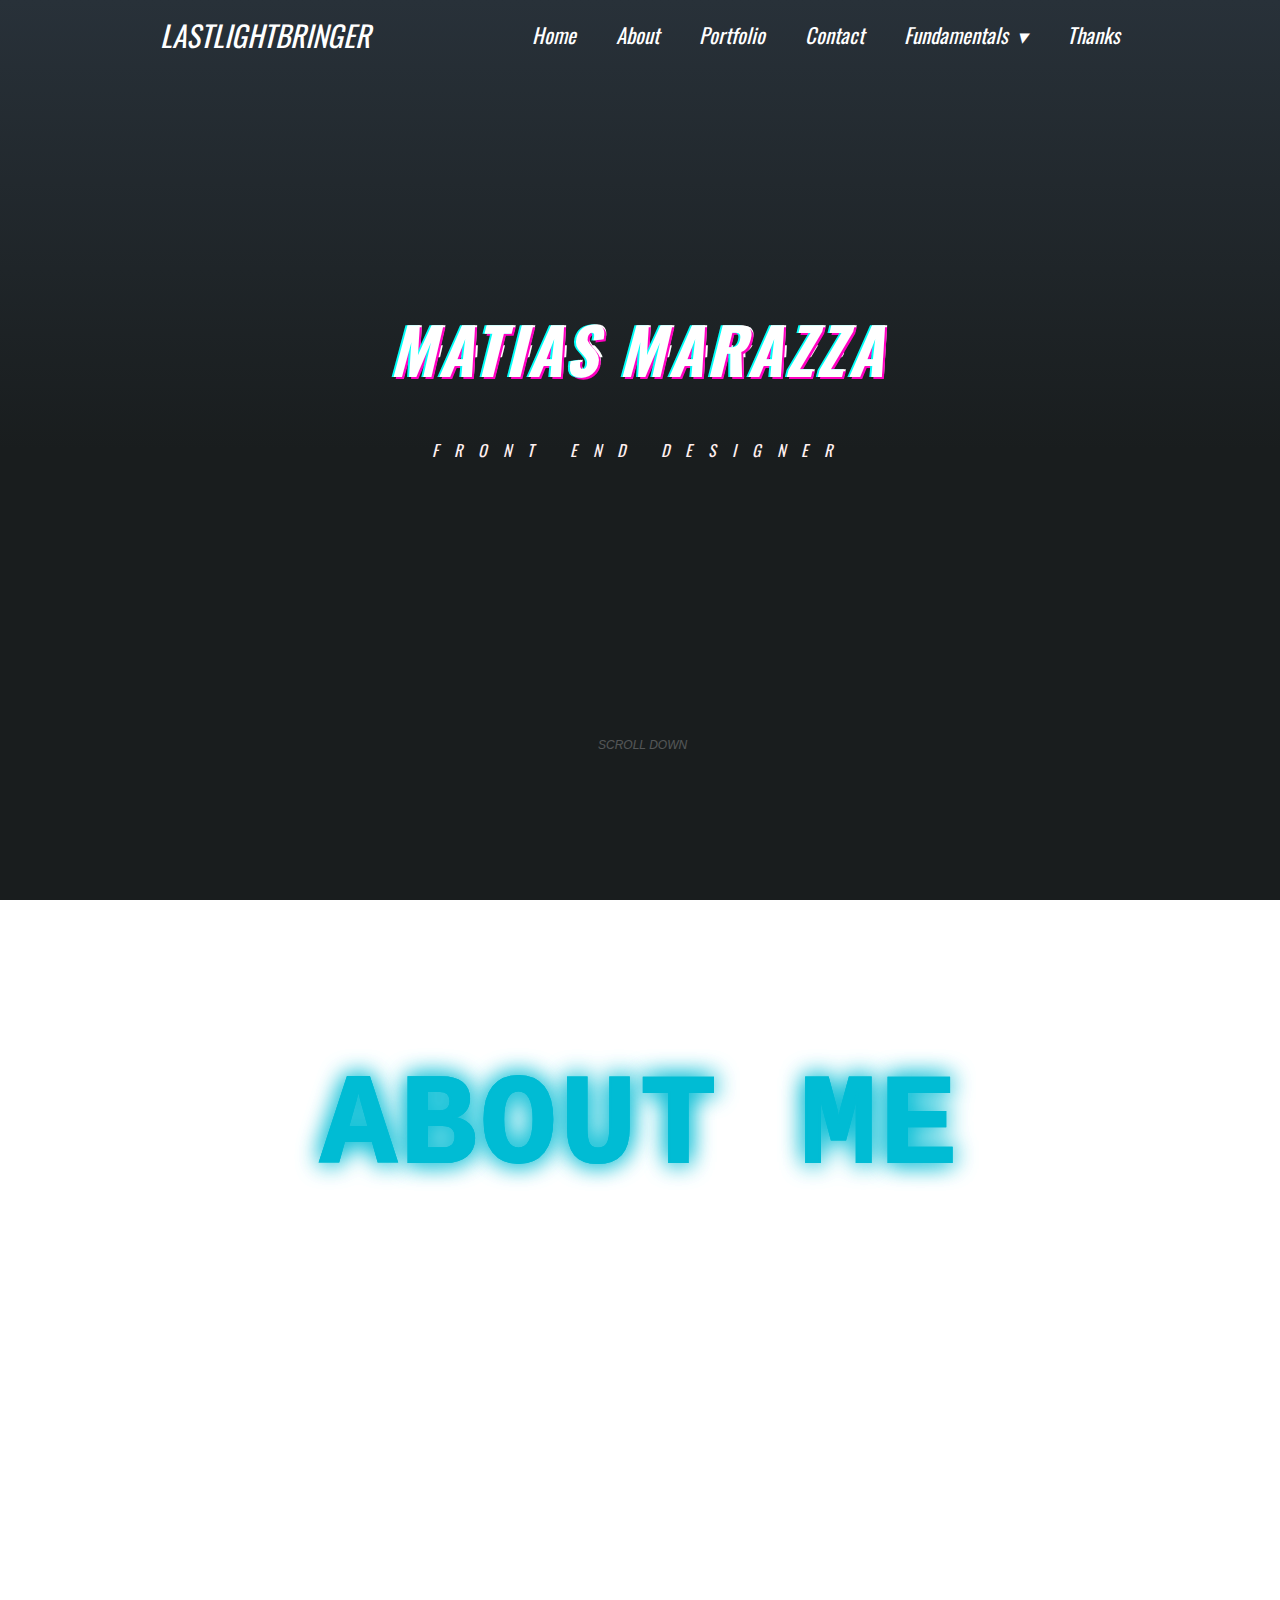
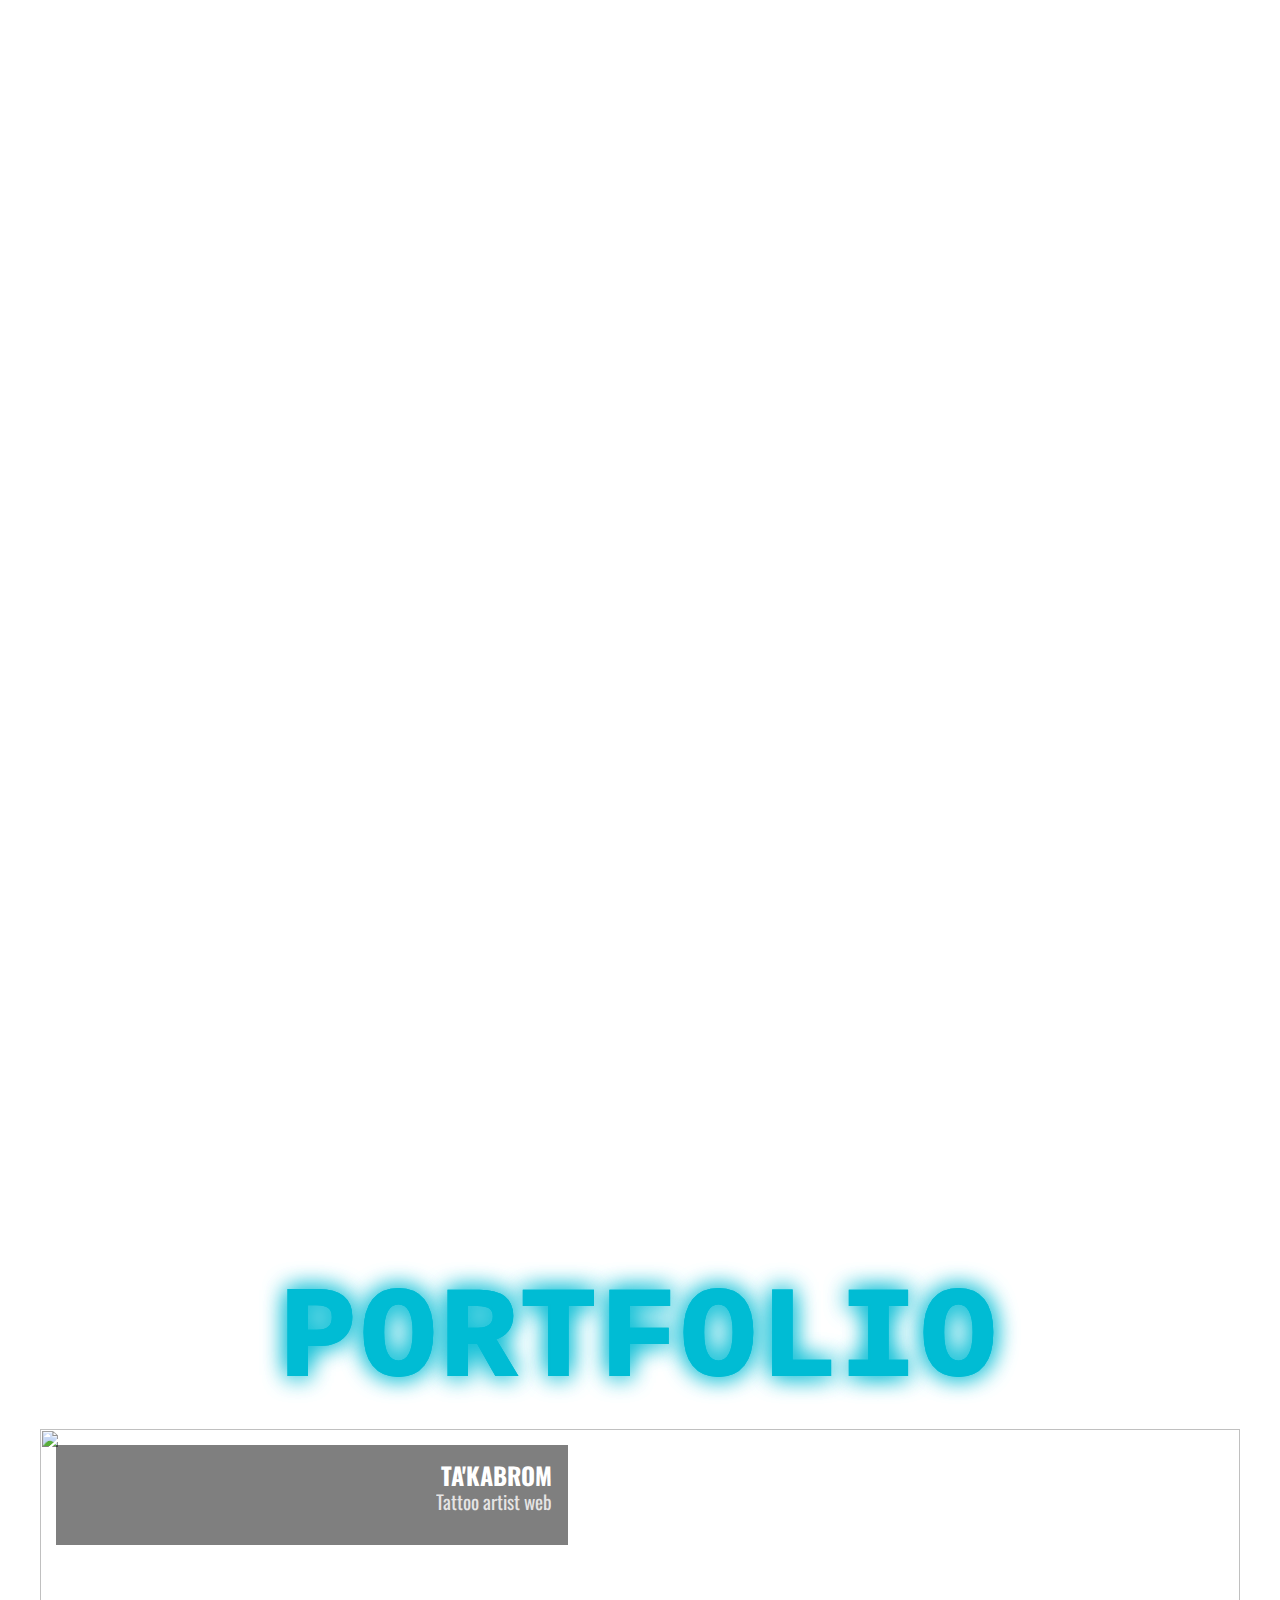
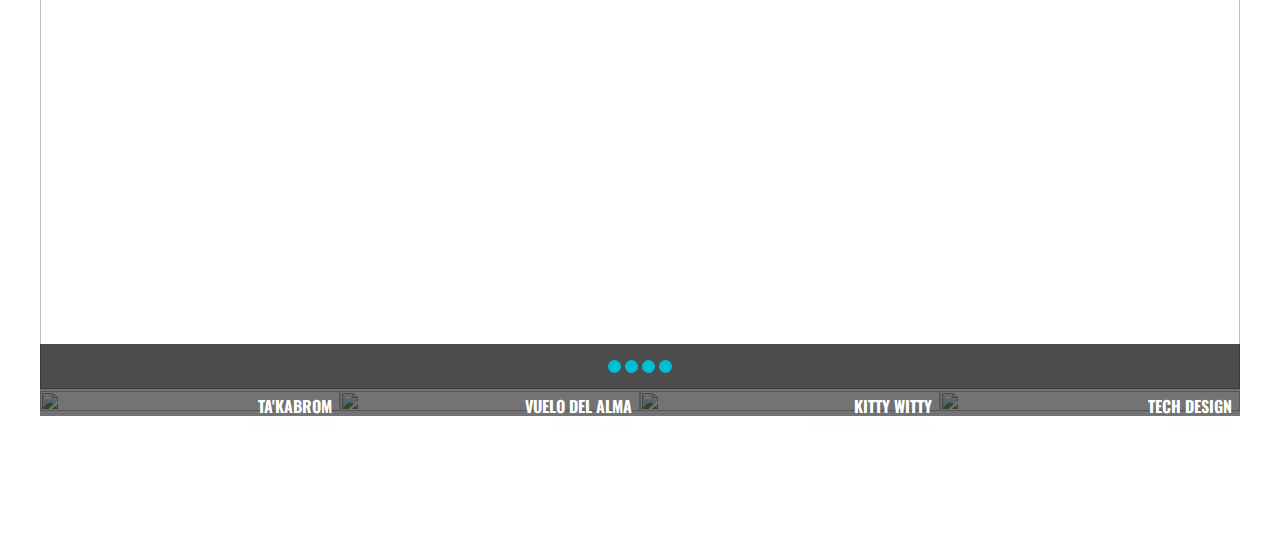
==== commit de946c5e: "Update images" ====
--- a/scr/index.html
+++ b/scr/index.html
@@ -5,6 +5,7 @@
     <meta http-equiv="X-UA-Compatible" content="IE=edge" />
     <meta name="viewport" content="width=device-width, initial-scale=1.0" />
     <title>Portfolio</title>
+    <!-- main css -->
     <link rel="stylesheet" href="./assets/scss/main.css" />
     <!--normalize css CDN-->
     <link  rel="stylesheet"  href="https://cdnjs.cloudflare.com/ajax/libs/normalize/8.0.1/normalize.min.css"   integrity="sha512-NhSC1YmyruXifcj/KFRWoC561YpHpc5Jtzgvbuzx5VozKpWvQ+4nXhPdFgmx8xqexRcpAglTj9sIBWINXa8x5w=="     crossorigin="anonymous" referrerpolicy="no-referrer"/>
@@ -230,10 +231,10 @@
                 </label>
             
                 <label id="thumb-4" for="input-4" class="slider-thumb" tabindex="13">
-                  <img src="https://i.imgur.com/EV7ajxq.png" referrerpolicy="no-referrer" loading="lazy" alt="" id="p-1">
+                  <img src="https://imgur.com/rBeSbIU.png" referrerpolicy="no-referrer" loading="lazy" alt="" id="p-1">
                   <div class="slider-head">
-                    <h2>Coming soon...</h2>
-                    <p>Lorem ipsum dolor.</p>
+                    <h2>Tech Design</h2>
+                    <p>REACT APP!</p>
                  
                   </div>
                 </label>
@@ -258,7 +259,7 @@
                         <p>Professor page</p>
                         
                       </figcaption>
-                      <img src="https://i.imgur.com/nr4JLeC.png" referrerpolicy="no-referrer" loading="lazy" alt="" id="i-2" class="slider-img">
+                      <a href="https://vuelo-del-alma.web.app" target="blank"><img src="https://i.imgur.com/nr4JLeC.png" referrerpolicy="no-referrer" loading="lazy" alt="" id="i-2" class="slider-img"></a>
                     </figure>
             
                     <figure>
@@ -272,21 +273,22 @@
             
                     <figure>
                       <figcaption class="slider-head">
-                        <h2>Coming soon...</h2>
-                        <p>Lorem ipsum dolor.</p>
+                        <h2>Tech Design</h2>
+                        <p>REACT APP!</p>
                       
                       </figcaption>
-                      <img src="https://i.imgur.com/EV7ajxq.png" referrerpolicy="no-referrer" loading="lazy" alt="" id="p-1">
+                      <a href="https://marazzam.github.io/techdesign/" target="blank"> <img src="https://imgur.com/rBeSbIU.png" referrerpolicy="no-referrer" loading="lazy" alt="" id="p-1"></a>
+
                     </figure>
             
             
                     <figure>
                       <figcaption class="slider-head">
-                        <h2>Coming soon...</h2>
-                        <p>Lorem ipsum dolor.</p>
+                        <h2>Tech Design</h2>
+                        <p>REACT APP!</p>
                         
                       </figcaption>
-                      <img src="https://i.imgur.com/EV7ajxq.png" referrerpolicy="no-referrer" loading="lazy" alt="" id="p-1">
+                      <a href="https://marazzam.github.io/techdesign/" target="blank"> <img src="https://imgur.com/rBeSbIU.png
                     </figure>               
                   </div>
                 </div>                  
@@ -311,14 +313,14 @@
           <p>I´m always open to new projects and ideas!</p>
         </div>
         <div class="animated-contact">
-        <div class="text-animated-contact">
-          <p>Find me on</p>
-          <p>
-            <span class="word belize">Github</span>
-            <span class="word midnight">Linkedin</span>
-            <span class="word pomegranate">Email</span>
-          </p>
-        </div>
+          <div class="middle">
+            <span class="text-type-animation"><strong>FIND ME ON   </strong> 
+              <span
+                    class="txt-rotate"
+                    data-period="2000"
+                    data-rotate='[ "Linkedin", "Github", "Email"]'></span>
+             </span>
+           </div>
       </div>
         <div class="cards-contact">
           <div class="parent-cards">
--- a/scr/assets/scss/main.css
+++ b/scr/assets/scss/main.css
@@ -144,526 +144,526 @@
 skew to change the 'thickness' of the glitch.*/
 @-webkit-keyframes glitch-anim {
   0% {
-    clip: rect(88px, 9999px, 78px, 0);
-    -webkit-transform: skew(0.42deg);
-            transform: skew(0.42deg);
+    clip: rect(43px, 9999px, 24px, 0);
+    -webkit-transform: skew(0.65deg);
+            transform: skew(0.65deg);
   }
   5% {
-    clip: rect(76px, 9999px, 4px, 0);
+    clip: rect(54px, 9999px, 19px, 0);
+    -webkit-transform: skew(0.63deg);
+            transform: skew(0.63deg);
+  }
+  10% {
+    clip: rect(10px, 9999px, 43px, 0);
     -webkit-transform: skew(0.53deg);
             transform: skew(0.53deg);
   }
-  10% {
-    clip: rect(70px, 9999px, 45px, 0);
-    -webkit-transform: skew(0.93deg);
-            transform: skew(0.93deg);
-  }
   15% {
-    clip: rect(22px, 9999px, 25px, 0);
-    -webkit-transform: skew(0.32deg);
-            transform: skew(0.32deg);
+    clip: rect(48px, 9999px, 30px, 0);
+    -webkit-transform: skew(0.66deg);
+            transform: skew(0.66deg);
   }
   20% {
-    clip: rect(23px, 9999px, 61px, 0);
-    -webkit-transform: skew(0.89deg);
-            transform: skew(0.89deg);
+    clip: rect(13px, 9999px, 80px, 0);
+    -webkit-transform: skew(0.54deg);
+            transform: skew(0.54deg);
   }
   25% {
-    clip: rect(68px, 9999px, 44px, 0);
-    -webkit-transform: skew(0.91deg);
-            transform: skew(0.91deg);
+    clip: rect(17px, 9999px, 89px, 0);
+    -webkit-transform: skew(0.17deg);
+            transform: skew(0.17deg);
   }
   30% {
-    clip: rect(69px, 9999px, 86px, 0);
+    clip: rect(38px, 9999px, 33px, 0);
+    -webkit-transform: skew(0.33deg);
+            transform: skew(0.33deg);
+  }
+  35% {
+    clip: rect(49px, 9999px, 78px, 0);
+    -webkit-transform: skew(0.08deg);
+            transform: skew(0.08deg);
+  }
+  40% {
+    clip: rect(82px, 9999px, 88px, 0);
+    -webkit-transform: skew(0.83deg);
+            transform: skew(0.83deg);
+  }
+  45% {
+    clip: rect(52px, 9999px, 99px, 0);
+    -webkit-transform: skew(0.57deg);
+            transform: skew(0.57deg);
+  }
+  50% {
+    clip: rect(96px, 9999px, 43px, 0);
+    -webkit-transform: skew(0.25deg);
+            transform: skew(0.25deg);
+  }
+  55% {
+    clip: rect(31px, 9999px, 69px, 0);
+    -webkit-transform: skew(0.37deg);
+            transform: skew(0.37deg);
+  }
+  60% {
+    clip: rect(83px, 9999px, 63px, 0);
+    -webkit-transform: skew(0.79deg);
+            transform: skew(0.79deg);
+  }
+  65% {
+    clip: rect(29px, 9999px, 44px, 0);
+    -webkit-transform: skew(0.64deg);
+            transform: skew(0.64deg);
+  }
+  70% {
+    clip: rect(20px, 9999px, 39px, 0);
+    -webkit-transform: skew(0.33deg);
+            transform: skew(0.33deg);
+  }
+  75% {
+    clip: rect(23px, 9999px, 10px, 0);
+    -webkit-transform: skew(0.03deg);
+            transform: skew(0.03deg);
+  }
+  80% {
+    clip: rect(26px, 9999px, 72px, 0);
+    -webkit-transform: skew(1deg);
+            transform: skew(1deg);
+  }
+  85% {
+    clip: rect(95px, 9999px, 65px, 0);
+    -webkit-transform: skew(0.9deg);
+            transform: skew(0.9deg);
+  }
+  90% {
+    clip: rect(12px, 9999px, 59px, 0);
+    -webkit-transform: skew(0.77deg);
+            transform: skew(0.77deg);
+  }
+  95% {
+    clip: rect(80px, 9999px, 60px, 0);
+    -webkit-transform: skew(0.16deg);
+            transform: skew(0.16deg);
+  }
+  100% {
+    clip: rect(34px, 9999px, 35px, 0);
     -webkit-transform: skew(0.72deg);
             transform: skew(0.72deg);
   }
+}
+@keyframes glitch-anim {
+  0% {
+    clip: rect(43px, 9999px, 24px, 0);
+    -webkit-transform: skew(0.65deg);
+            transform: skew(0.65deg);
+  }
+  5% {
+    clip: rect(54px, 9999px, 19px, 0);
+    -webkit-transform: skew(0.63deg);
+            transform: skew(0.63deg);
+  }
+  10% {
+    clip: rect(10px, 9999px, 43px, 0);
+    -webkit-transform: skew(0.53deg);
+            transform: skew(0.53deg);
+  }
+  15% {
+    clip: rect(48px, 9999px, 30px, 0);
+    -webkit-transform: skew(0.66deg);
+            transform: skew(0.66deg);
+  }
+  20% {
+    clip: rect(13px, 9999px, 80px, 0);
+    -webkit-transform: skew(0.54deg);
+            transform: skew(0.54deg);
+  }
+  25% {
+    clip: rect(17px, 9999px, 89px, 0);
+    -webkit-transform: skew(0.17deg);
+            transform: skew(0.17deg);
+  }
+  30% {
+    clip: rect(38px, 9999px, 33px, 0);
+    -webkit-transform: skew(0.33deg);
+            transform: skew(0.33deg);
+  }
   35% {
-    clip: rect(70px, 9999px, 26px, 0);
-    -webkit-transform: skew(0.95deg);
-            transform: skew(0.95deg);
+    clip: rect(49px, 9999px, 78px, 0);
+    -webkit-transform: skew(0.08deg);
+            transform: skew(0.08deg);
   }
   40% {
-    clip: rect(47px, 9999px, 45px, 0);
-    -webkit-transform: skew(0.47deg);
-            transform: skew(0.47deg);
+    clip: rect(82px, 9999px, 88px, 0);
+    -webkit-transform: skew(0.83deg);
+            transform: skew(0.83deg);
   }
   45% {
-    clip: rect(73px, 9999px, 99px, 0);
-    -webkit-transform: skew(0.73deg);
-            transform: skew(0.73deg);
-  }
-  50% {
-    clip: rect(89px, 9999px, 27px, 0);
-    -webkit-transform: skew(0.45deg);
-            transform: skew(0.45deg);
-  }
-  55% {
-    clip: rect(100px, 9999px, 13px, 0);
-    -webkit-transform: skew(0.5deg);
-            transform: skew(0.5deg);
-  }
-  60% {
-    clip: rect(18px, 9999px, 28px, 0);
+    clip: rect(52px, 9999px, 99px, 0);
     -webkit-transform: skew(0.57deg);
             transform: skew(0.57deg);
   }
+  50% {
+    clip: rect(96px, 9999px, 43px, 0);
+    -webkit-transform: skew(0.25deg);
+            transform: skew(0.25deg);
+  }
+  55% {
+    clip: rect(31px, 9999px, 69px, 0);
+    -webkit-transform: skew(0.37deg);
+            transform: skew(0.37deg);
+  }
+  60% {
+    clip: rect(83px, 9999px, 63px, 0);
+    -webkit-transform: skew(0.79deg);
+            transform: skew(0.79deg);
+  }
   65% {
-    clip: rect(87px, 9999px, 6px, 0);
-    -webkit-transform: skew(0.67deg);
-            transform: skew(0.67deg);
+    clip: rect(29px, 9999px, 44px, 0);
+    -webkit-transform: skew(0.64deg);
+            transform: skew(0.64deg);
   }
   70% {
-    clip: rect(79px, 9999px, 59px, 0);
-    -webkit-transform: skew(0.13deg);
-            transform: skew(0.13deg);
+    clip: rect(20px, 9999px, 39px, 0);
+    -webkit-transform: skew(0.33deg);
+            transform: skew(0.33deg);
   }
   75% {
-    clip: rect(84px, 9999px, 34px, 0);
-    -webkit-transform: skew(0.13deg);
-            transform: skew(0.13deg);
+    clip: rect(23px, 9999px, 10px, 0);
+    -webkit-transform: skew(0.03deg);
+            transform: skew(0.03deg);
   }
   80% {
-    clip: rect(26px, 9999px, 99px, 0);
-    -webkit-transform: skew(0.15deg);
-            transform: skew(0.15deg);
+    clip: rect(26px, 9999px, 72px, 0);
+    -webkit-transform: skew(1deg);
+            transform: skew(1deg);
   }
   85% {
-    clip: rect(2px, 9999px, 23px, 0);
-    -webkit-transform: skew(0.71deg);
-            transform: skew(0.71deg);
+    clip: rect(95px, 9999px, 65px, 0);
+    -webkit-transform: skew(0.9deg);
+            transform: skew(0.9deg);
   }
   90% {
-    clip: rect(45px, 9999px, 80px, 0);
-    -webkit-transform: skew(0.95deg);
-            transform: skew(0.95deg);
+    clip: rect(12px, 9999px, 59px, 0);
+    -webkit-transform: skew(0.77deg);
+            transform: skew(0.77deg);
   }
   95% {
-    clip: rect(100px, 9999px, 94px, 0);
-    -webkit-transform: skew(0.82deg);
-            transform: skew(0.82deg);
-  }
-  100% {
-    clip: rect(22px, 9999px, 92px, 0);
+    clip: rect(80px, 9999px, 60px, 0);
+    -webkit-transform: skew(0.16deg);
+            transform: skew(0.16deg);
+  }
+  100% {
+    clip: rect(34px, 9999px, 35px, 0);
     -webkit-transform: skew(0.72deg);
             transform: skew(0.72deg);
   }
 }
-@keyframes glitch-anim {
-  0% {
-    clip: rect(88px, 9999px, 78px, 0);
-    -webkit-transform: skew(0.42deg);
-            transform: skew(0.42deg);
+
+@-webkit-keyframes glitch-anim2 {
+  0% {
+    clip: rect(19px, 9999px, 53px, 0);
+    -webkit-transform: skew(0.51deg);
+            transform: skew(0.51deg);
   }
   5% {
-    clip: rect(76px, 9999px, 4px, 0);
-    -webkit-transform: skew(0.53deg);
-            transform: skew(0.53deg);
+    clip: rect(10px, 9999px, 90px, 0);
+    -webkit-transform: skew(0.68deg);
+            transform: skew(0.68deg);
   }
   10% {
-    clip: rect(70px, 9999px, 45px, 0);
-    -webkit-transform: skew(0.93deg);
-            transform: skew(0.93deg);
+    clip: rect(15px, 9999px, 35px, 0);
+    -webkit-transform: skew(0.92deg);
+            transform: skew(0.92deg);
   }
   15% {
-    clip: rect(22px, 9999px, 25px, 0);
-    -webkit-transform: skew(0.32deg);
-            transform: skew(0.32deg);
+    clip: rect(87px, 9999px, 92px, 0);
+    -webkit-transform: skew(0.07deg);
+            transform: skew(0.07deg);
   }
   20% {
-    clip: rect(23px, 9999px, 61px, 0);
-    -webkit-transform: skew(0.89deg);
-            transform: skew(0.89deg);
+    clip: rect(31px, 9999px, 31px, 0);
+    -webkit-transform: skew(0.52deg);
+            transform: skew(0.52deg);
   }
   25% {
-    clip: rect(68px, 9999px, 44px, 0);
-    -webkit-transform: skew(0.91deg);
-            transform: skew(0.91deg);
+    clip: rect(88px, 9999px, 61px, 0);
+    -webkit-transform: skew(0.78deg);
+            transform: skew(0.78deg);
   }
   30% {
-    clip: rect(69px, 9999px, 86px, 0);
-    -webkit-transform: skew(0.72deg);
-            transform: skew(0.72deg);
+    clip: rect(22px, 9999px, 11px, 0);
+    -webkit-transform: skew(0.4deg);
+            transform: skew(0.4deg);
   }
   35% {
-    clip: rect(70px, 9999px, 26px, 0);
-    -webkit-transform: skew(0.95deg);
-            transform: skew(0.95deg);
-  }
-  40% {
-    clip: rect(47px, 9999px, 45px, 0);
-    -webkit-transform: skew(0.47deg);
-            transform: skew(0.47deg);
-  }
-  45% {
-    clip: rect(73px, 9999px, 99px, 0);
-    -webkit-transform: skew(0.73deg);
-            transform: skew(0.73deg);
-  }
-  50% {
-    clip: rect(89px, 9999px, 27px, 0);
-    -webkit-transform: skew(0.45deg);
-            transform: skew(0.45deg);
-  }
-  55% {
-    clip: rect(100px, 9999px, 13px, 0);
-    -webkit-transform: skew(0.5deg);
-            transform: skew(0.5deg);
-  }
-  60% {
-    clip: rect(18px, 9999px, 28px, 0);
-    -webkit-transform: skew(0.57deg);
-            transform: skew(0.57deg);
-  }
-  65% {
-    clip: rect(87px, 9999px, 6px, 0);
-    -webkit-transform: skew(0.67deg);
-            transform: skew(0.67deg);
-  }
-  70% {
-    clip: rect(79px, 9999px, 59px, 0);
-    -webkit-transform: skew(0.13deg);
-            transform: skew(0.13deg);
-  }
-  75% {
-    clip: rect(84px, 9999px, 34px, 0);
-    -webkit-transform: skew(0.13deg);
-            transform: skew(0.13deg);
-  }
-  80% {
-    clip: rect(26px, 9999px, 99px, 0);
-    -webkit-transform: skew(0.15deg);
-            transform: skew(0.15deg);
-  }
-  85% {
-    clip: rect(2px, 9999px, 23px, 0);
-    -webkit-transform: skew(0.71deg);
-            transform: skew(0.71deg);
-  }
-  90% {
-    clip: rect(45px, 9999px, 80px, 0);
-    -webkit-transform: skew(0.95deg);
-            transform: skew(0.95deg);
-  }
-  95% {
-    clip: rect(100px, 9999px, 94px, 0);
-    -webkit-transform: skew(0.82deg);
-            transform: skew(0.82deg);
-  }
-  100% {
-    clip: rect(22px, 9999px, 92px, 0);
-    -webkit-transform: skew(0.72deg);
-            transform: skew(0.72deg);
-  }
-}
-
-@-webkit-keyframes glitch-anim2 {
-  0% {
-    clip: rect(90px, 9999px, 59px, 0);
-    -webkit-transform: skew(0.75deg);
-            transform: skew(0.75deg);
-  }
-  5% {
-    clip: rect(32px, 9999px, 52px, 0);
-    -webkit-transform: skew(0.22deg);
-            transform: skew(0.22deg);
-  }
-  10% {
-    clip: rect(28px, 9999px, 36px, 0);
-    -webkit-transform: skew(0.91deg);
-            transform: skew(0.91deg);
-  }
-  15% {
-    clip: rect(14px, 9999px, 53px, 0);
-    -webkit-transform: skew(0.34deg);
-            transform: skew(0.34deg);
-  }
-  20% {
-    clip: rect(84px, 9999px, 53px, 0);
-    -webkit-transform: skew(0.13deg);
-            transform: skew(0.13deg);
-  }
-  25% {
-    clip: rect(19px, 9999px, 63px, 0);
-    -webkit-transform: skew(0.85deg);
-            transform: skew(0.85deg);
-  }
-  30% {
-    clip: rect(98px, 9999px, 1px, 0);
-    -webkit-transform: skew(0.63deg);
-            transform: skew(0.63deg);
-  }
-  35% {
-    clip: rect(11px, 9999px, 11px, 0);
+    clip: rect(80px, 9999px, 46px, 0);
     -webkit-transform: skew(0.46deg);
             transform: skew(0.46deg);
   }
   40% {
-    clip: rect(7px, 9999px, 45px, 0);
-    -webkit-transform: skew(0.99deg);
-            transform: skew(0.99deg);
+    clip: rect(66px, 9999px, 16px, 0);
+    -webkit-transform: skew(0.1deg);
+            transform: skew(0.1deg);
   }
   45% {
-    clip: rect(25px, 9999px, 17px, 0);
-    -webkit-transform: skew(0.58deg);
-            transform: skew(0.58deg);
+    clip: rect(67px, 9999px, 66px, 0);
+    -webkit-transform: skew(0.41deg);
+            transform: skew(0.41deg);
   }
   50% {
-    clip: rect(1px, 9999px, 78px, 0);
+    clip: rect(19px, 9999px, 49px, 0);
+    -webkit-transform: skew(0.02deg);
+            transform: skew(0.02deg);
+  }
+  55% {
+    clip: rect(88px, 9999px, 89px, 0);
+    -webkit-transform: skew(0.38deg);
+            transform: skew(0.38deg);
+  }
+  60% {
+    clip: rect(76px, 9999px, 3px, 0);
+    -webkit-transform: skew(0.08deg);
+            transform: skew(0.08deg);
+  }
+  65% {
+    clip: rect(89px, 9999px, 6px, 0);
+    -webkit-transform: skew(0.84deg);
+            transform: skew(0.84deg);
+  }
+  70% {
+    clip: rect(57px, 9999px, 41px, 0);
+    -webkit-transform: skew(0.26deg);
+            transform: skew(0.26deg);
+  }
+  75% {
+    clip: rect(31px, 9999px, 60px, 0);
+    -webkit-transform: skew(0.4deg);
+            transform: skew(0.4deg);
+  }
+  80% {
+    clip: rect(90px, 9999px, 38px, 0);
+    -webkit-transform: skew(0.48deg);
+            transform: skew(0.48deg);
+  }
+  85% {
+    clip: rect(76px, 9999px, 34px, 0);
+    -webkit-transform: skew(0.49deg);
+            transform: skew(0.49deg);
+  }
+  90% {
+    clip: rect(60px, 9999px, 47px, 0);
+    -webkit-transform: skew(0.39deg);
+            transform: skew(0.39deg);
+  }
+  95% {
+    clip: rect(34px, 9999px, 85px, 0);
+    -webkit-transform: skew(0.64deg);
+            transform: skew(0.64deg);
+  }
+  100% {
+    clip: rect(12px, 9999px, 59px, 0);
+    -webkit-transform: skew(0.76deg);
+            transform: skew(0.76deg);
+  }
+}
+
+@keyframes glitch-anim2 {
+  0% {
+    clip: rect(19px, 9999px, 53px, 0);
+    -webkit-transform: skew(0.51deg);
+            transform: skew(0.51deg);
+  }
+  5% {
+    clip: rect(10px, 9999px, 90px, 0);
+    -webkit-transform: skew(0.68deg);
+            transform: skew(0.68deg);
+  }
+  10% {
+    clip: rect(15px, 9999px, 35px, 0);
+    -webkit-transform: skew(0.92deg);
+            transform: skew(0.92deg);
+  }
+  15% {
+    clip: rect(87px, 9999px, 92px, 0);
+    -webkit-transform: skew(0.07deg);
+            transform: skew(0.07deg);
+  }
+  20% {
+    clip: rect(31px, 9999px, 31px, 0);
+    -webkit-transform: skew(0.52deg);
+            transform: skew(0.52deg);
+  }
+  25% {
+    clip: rect(88px, 9999px, 61px, 0);
+    -webkit-transform: skew(0.78deg);
+            transform: skew(0.78deg);
+  }
+  30% {
+    clip: rect(22px, 9999px, 11px, 0);
+    -webkit-transform: skew(0.4deg);
+            transform: skew(0.4deg);
+  }
+  35% {
+    clip: rect(80px, 9999px, 46px, 0);
     -webkit-transform: skew(0.46deg);
             transform: skew(0.46deg);
   }
+  40% {
+    clip: rect(66px, 9999px, 16px, 0);
+    -webkit-transform: skew(0.1deg);
+            transform: skew(0.1deg);
+  }
+  45% {
+    clip: rect(67px, 9999px, 66px, 0);
+    -webkit-transform: skew(0.41deg);
+            transform: skew(0.41deg);
+  }
+  50% {
+    clip: rect(19px, 9999px, 49px, 0);
+    -webkit-transform: skew(0.02deg);
+            transform: skew(0.02deg);
+  }
   55% {
-    clip: rect(32px, 9999px, 58px, 0);
+    clip: rect(88px, 9999px, 89px, 0);
+    -webkit-transform: skew(0.38deg);
+            transform: skew(0.38deg);
+  }
+  60% {
+    clip: rect(76px, 9999px, 3px, 0);
+    -webkit-transform: skew(0.08deg);
+            transform: skew(0.08deg);
+  }
+  65% {
+    clip: rect(89px, 9999px, 6px, 0);
+    -webkit-transform: skew(0.84deg);
+            transform: skew(0.84deg);
+  }
+  70% {
+    clip: rect(57px, 9999px, 41px, 0);
+    -webkit-transform: skew(0.26deg);
+            transform: skew(0.26deg);
+  }
+  75% {
+    clip: rect(31px, 9999px, 60px, 0);
     -webkit-transform: skew(0.4deg);
             transform: skew(0.4deg);
   }
-  60% {
-    clip: rect(55px, 9999px, 40px, 0);
-    -webkit-transform: skew(0.09deg);
-            transform: skew(0.09deg);
-  }
-  65% {
-    clip: rect(12px, 9999px, 76px, 0);
-    -webkit-transform: skew(0.35deg);
-            transform: skew(0.35deg);
-  }
-  70% {
-    clip: rect(91px, 9999px, 1px, 0);
+  80% {
+    clip: rect(90px, 9999px, 38px, 0);
+    -webkit-transform: skew(0.48deg);
+            transform: skew(0.48deg);
+  }
+  85% {
+    clip: rect(76px, 9999px, 34px, 0);
+    -webkit-transform: skew(0.49deg);
+            transform: skew(0.49deg);
+  }
+  90% {
+    clip: rect(60px, 9999px, 47px, 0);
+    -webkit-transform: skew(0.39deg);
+            transform: skew(0.39deg);
+  }
+  95% {
+    clip: rect(34px, 9999px, 85px, 0);
+    -webkit-transform: skew(0.64deg);
+            transform: skew(0.64deg);
+  }
+  100% {
+    clip: rect(12px, 9999px, 59px, 0);
+    -webkit-transform: skew(0.76deg);
+            transform: skew(0.76deg);
+  }
+}
+
+@-webkit-keyframes glitch-skew {
+  0% {
+    -webkit-transform: skew(5deg);
+            transform: skew(5deg);
+  }
+  10% {
     -webkit-transform: skew(1deg);
             transform: skew(1deg);
   }
-  75% {
-    clip: rect(9px, 9999px, 4px, 0);
-    -webkit-transform: skew(0.69deg);
-            transform: skew(0.69deg);
+  20% {
+    -webkit-transform: skew(0deg);
+            transform: skew(0deg);
+  }
+  30% {
+    -webkit-transform: skew(4deg);
+            transform: skew(4deg);
+  }
+  40% {
+    -webkit-transform: skew(-1deg);
+            transform: skew(-1deg);
+  }
+  50% {
+    -webkit-transform: skew(5deg);
+            transform: skew(5deg);
+  }
+  60% {
+    -webkit-transform: skew(-3deg);
+            transform: skew(-3deg);
+  }
+  70% {
+    -webkit-transform: skew(3deg);
+            transform: skew(3deg);
   }
   80% {
-    clip: rect(13px, 9999px, 76px, 0);
-    -webkit-transform: skew(0.4deg);
-            transform: skew(0.4deg);
-  }
-  85% {
-    clip: rect(72px, 9999px, 74px, 0);
-    -webkit-transform: skew(0.58deg);
-            transform: skew(0.58deg);
+    -webkit-transform: skew(5deg);
+            transform: skew(5deg);
   }
   90% {
-    clip: rect(62px, 9999px, 14px, 0);
-    -webkit-transform: skew(0.62deg);
-            transform: skew(0.62deg);
-  }
-  95% {
-    clip: rect(28px, 9999px, 72px, 0);
-    -webkit-transform: skew(0.19deg);
-            transform: skew(0.19deg);
-  }
-  100% {
-    clip: rect(98px, 9999px, 95px, 0);
-    -webkit-transform: skew(0.59deg);
-            transform: skew(0.59deg);
-  }
-}
-
-@keyframes glitch-anim2 {
-  0% {
-    clip: rect(90px, 9999px, 59px, 0);
-    -webkit-transform: skew(0.75deg);
-            transform: skew(0.75deg);
-  }
-  5% {
-    clip: rect(32px, 9999px, 52px, 0);
-    -webkit-transform: skew(0.22deg);
-            transform: skew(0.22deg);
+    -webkit-transform: skew(-3deg);
+            transform: skew(-3deg);
+  }
+  100% {
+    -webkit-transform: skew(3deg);
+            transform: skew(3deg);
+  }
+}
+
+@keyframes glitch-skew {
+  0% {
+    -webkit-transform: skew(5deg);
+            transform: skew(5deg);
   }
   10% {
-    clip: rect(28px, 9999px, 36px, 0);
-    -webkit-transform: skew(0.91deg);
-            transform: skew(0.91deg);
-  }
-  15% {
-    clip: rect(14px, 9999px, 53px, 0);
-    -webkit-transform: skew(0.34deg);
-            transform: skew(0.34deg);
-  }
-  20% {
-    clip: rect(84px, 9999px, 53px, 0);
-    -webkit-transform: skew(0.13deg);
-            transform: skew(0.13deg);
-  }
-  25% {
-    clip: rect(19px, 9999px, 63px, 0);
-    -webkit-transform: skew(0.85deg);
-            transform: skew(0.85deg);
-  }
-  30% {
-    clip: rect(98px, 9999px, 1px, 0);
-    -webkit-transform: skew(0.63deg);
-            transform: skew(0.63deg);
-  }
-  35% {
-    clip: rect(11px, 9999px, 11px, 0);
-    -webkit-transform: skew(0.46deg);
-            transform: skew(0.46deg);
-  }
-  40% {
-    clip: rect(7px, 9999px, 45px, 0);
-    -webkit-transform: skew(0.99deg);
-            transform: skew(0.99deg);
-  }
-  45% {
-    clip: rect(25px, 9999px, 17px, 0);
-    -webkit-transform: skew(0.58deg);
-            transform: skew(0.58deg);
-  }
-  50% {
-    clip: rect(1px, 9999px, 78px, 0);
-    -webkit-transform: skew(0.46deg);
-            transform: skew(0.46deg);
-  }
-  55% {
-    clip: rect(32px, 9999px, 58px, 0);
-    -webkit-transform: skew(0.4deg);
-            transform: skew(0.4deg);
-  }
-  60% {
-    clip: rect(55px, 9999px, 40px, 0);
-    -webkit-transform: skew(0.09deg);
-            transform: skew(0.09deg);
-  }
-  65% {
-    clip: rect(12px, 9999px, 76px, 0);
-    -webkit-transform: skew(0.35deg);
-            transform: skew(0.35deg);
-  }
-  70% {
-    clip: rect(91px, 9999px, 1px, 0);
     -webkit-transform: skew(1deg);
             transform: skew(1deg);
   }
-  75% {
-    clip: rect(9px, 9999px, 4px, 0);
-    -webkit-transform: skew(0.69deg);
-            transform: skew(0.69deg);
-  }
-  80% {
-    clip: rect(13px, 9999px, 76px, 0);
-    -webkit-transform: skew(0.4deg);
-            transform: skew(0.4deg);
-  }
-  85% {
-    clip: rect(72px, 9999px, 74px, 0);
-    -webkit-transform: skew(0.58deg);
-            transform: skew(0.58deg);
-  }
-  90% {
-    clip: rect(62px, 9999px, 14px, 0);
-    -webkit-transform: skew(0.62deg);
-            transform: skew(0.62deg);
-  }
-  95% {
-    clip: rect(28px, 9999px, 72px, 0);
-    -webkit-transform: skew(0.19deg);
-            transform: skew(0.19deg);
-  }
-  100% {
-    clip: rect(98px, 9999px, 95px, 0);
-    -webkit-transform: skew(0.59deg);
-            transform: skew(0.59deg);
-  }
-}
-
-@-webkit-keyframes glitch-skew {
-  0% {
-    -webkit-transform: skew(-4deg);
-            transform: skew(-4deg);
-  }
-  10% {
+  20% {
+    -webkit-transform: skew(0deg);
+            transform: skew(0deg);
+  }
+  30% {
+    -webkit-transform: skew(4deg);
+            transform: skew(4deg);
+  }
+  40% {
     -webkit-transform: skew(-1deg);
             transform: skew(-1deg);
   }
-  20% {
-    -webkit-transform: skew(2deg);
-            transform: skew(2deg);
-  }
-  30% {
-    -webkit-transform: skew(2deg);
-            transform: skew(2deg);
-  }
-  40% {
-    -webkit-transform: skew(1deg);
-            transform: skew(1deg);
-  }
   50% {
+    -webkit-transform: skew(5deg);
+            transform: skew(5deg);
+  }
+  60% {
     -webkit-transform: skew(-3deg);
             transform: skew(-3deg);
   }
-  60% {
-    -webkit-transform: skew(1deg);
-            transform: skew(1deg);
-  }
   70% {
+    -webkit-transform: skew(3deg);
+            transform: skew(3deg);
+  }
+  80% {
+    -webkit-transform: skew(5deg);
+            transform: skew(5deg);
+  }
+  90% {
     -webkit-transform: skew(-3deg);
             transform: skew(-3deg);
   }
-  80% {
-    -webkit-transform: skew(1deg);
-            transform: skew(1deg);
-  }
-  90% {
-    -webkit-transform: skew(-2deg);
-            transform: skew(-2deg);
-  }
-  100% {
-    -webkit-transform: skew(4deg);
-            transform: skew(4deg);
-  }
-}
-
-@keyframes glitch-skew {
-  0% {
-    -webkit-transform: skew(-4deg);
-            transform: skew(-4deg);
-  }
-  10% {
-    -webkit-transform: skew(-1deg);
-            transform: skew(-1deg);
-  }
-  20% {
-    -webkit-transform: skew(2deg);
-            transform: skew(2deg);
-  }
-  30% {
-    -webkit-transform: skew(2deg);
-            transform: skew(2deg);
-  }
-  40% {
-    -webkit-transform: skew(1deg);
-            transform: skew(1deg);
-  }
-  50% {
-    -webkit-transform: skew(-3deg);
-            transform: skew(-3deg);
-  }
-  60% {
-    -webkit-transform: skew(1deg);
-            transform: skew(1deg);
-  }
-  70% {
-    -webkit-transform: skew(-3deg);
-            transform: skew(-3deg);
-  }
-  80% {
-    -webkit-transform: skew(1deg);
-            transform: skew(1deg);
-  }
-  90% {
-    -webkit-transform: skew(-2deg);
-            transform: skew(-2deg);
-  }
-  100% {
-    -webkit-transform: skew(4deg);
-            transform: skew(4deg);
+  100% {
+    -webkit-transform: skew(3deg);
+            transform: skew(3deg);
   }
 }
 
@@ -1963,56 +1963,6 @@
   display: inline-block;
   vertical-align: top;
   margin: 0;
-}
-
-.word {
-  position: absolute;
-  width: 220px;
-  opacity: 0;
-}
-
-.letter {
-  display: inline-block;
-  position: relative;
-  -webkit-transform: translateZ(25px);
-          transform: translateZ(25px);
-  -webkit-transform-origin: 50% 50% 25px;
-          transform-origin: 50% 50% 25px;
-}
-
-.letter.out {
-  -webkit-transform: rotateX(90deg);
-          transform: rotateX(90deg);
-  -webkit-transition: -webkit-transform 0.32s cubic-bezier(0.55, 0.055, 0.675, 0.19);
-  transition: -webkit-transform 0.32s cubic-bezier(0.55, 0.055, 0.675, 0.19);
-  transition: transform 0.32s cubic-bezier(0.55, 0.055, 0.675, 0.19);
-  transition: transform 0.32s cubic-bezier(0.55, 0.055, 0.675, 0.19), -webkit-transform 0.32s cubic-bezier(0.55, 0.055, 0.675, 0.19);
-}
-
-.letter.behind {
-  -webkit-transform: rotateX(-90deg);
-          transform: rotateX(-90deg);
-}
-
-.letter.in {
-  -webkit-transform: rotateX(0deg);
-          transform: rotateX(0deg);
-  -webkit-transition: -webkit-transform 0.38s cubic-bezier(0.175, 0.885, 0.32, 1.275);
-  transition: -webkit-transform 0.38s cubic-bezier(0.175, 0.885, 0.32, 1.275);
-  transition: transform 0.38s cubic-bezier(0.175, 0.885, 0.32, 1.275);
-  transition: transform 0.38s cubic-bezier(0.175, 0.885, 0.32, 1.275), -webkit-transform 0.38s cubic-bezier(0.175, 0.885, 0.32, 1.275);
-}
-
-.belize {
-  color: #c9510c;
-}
-
-.pomegranate {
-  color: #ea4335;
-}
-
-.midnight {
-  color: #0077b5;
 }
 
 .title-about h1 {
@@ -2830,15 +2780,8 @@
 
 .clock-wrapper {
   width: 90%;
-  display: -webkit-box;
-  display: -ms-flexbox;
-  display: flex;
-  -webkit-box-pack: center;
-      -ms-flex-pack: center;
-          justify-content: center;
-  -webkit-box-align: center;
-      -ms-flex-align: center;
-          align-items: center;
+  display: block;
+  margin: auto;
   margin-bottom: 1rem;
   color: lightgray;
 }
@@ -3301,6 +3244,10 @@
   padding: 0;
 }
 
+html {
+  width: 100vw;
+}
+
 body {
   font-family: "Oswald", sans-serif;
 }
@@ -3707,4 +3654,34 @@
   -webkit-transform: rotateX(-37deg) rotateY(-46deg) rotateZ(-23deg) translateX(8px) translateY(20px) translateZ(-50px);
           transform: rotateX(-37deg) rotateY(-46deg) rotateZ(-23deg) translateX(8px) translateY(20px) translateZ(-50px);
 }
+
+div.middle {
+  margin: auto;
+  width: 100%;
+  text-align: center;
+}
+
+.text-type-animation {
+  text-transform: uppercase;
+  font-size: 1.5rem;
+}
+
+.txt-rotate {
+  color: #fc3735;
+  background: -webkit-linear-gradient(left, #d53a9d, #00bcd4, #d53a9d);
+  background-size: auto;
+  background-clip: border-box;
+  background-size: 1600px 200px;
+  background-clip: text;
+  -webkit-background-clip: text;
+  -webkit-text-fill-color: transparent;
+  -webkit-animation-duration: 3s;
+  animation-duration: 3s;
+  -webkit-animation-name: animationgradienttitle;
+  animation-name: animationgradienttitle;
+  -webkit-animation-iteration-count: infinite;
+  animation-iteration-count: infinite;
+  -webkit-animation-fill-mode: forwards;
+  animation-fill-mode: forwards;
+}
 /*# sourceMappingURL=main.css.map */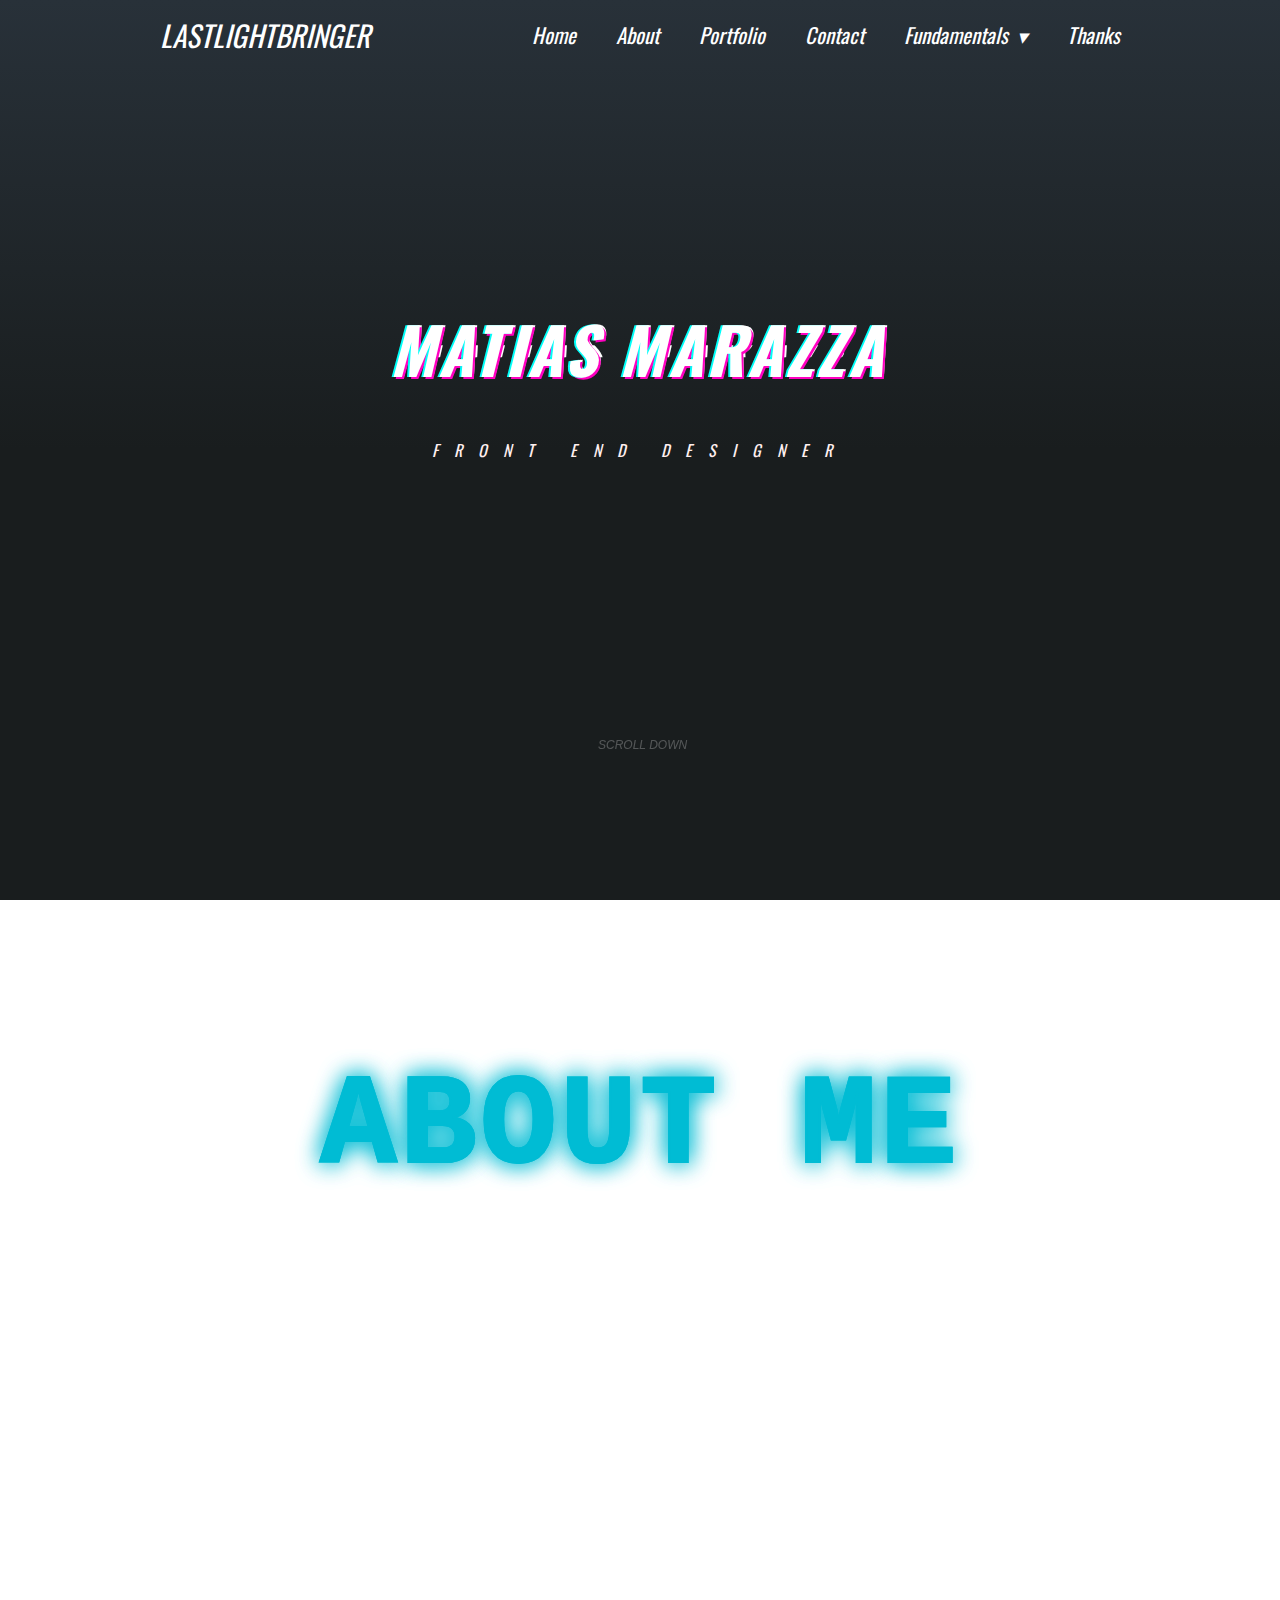
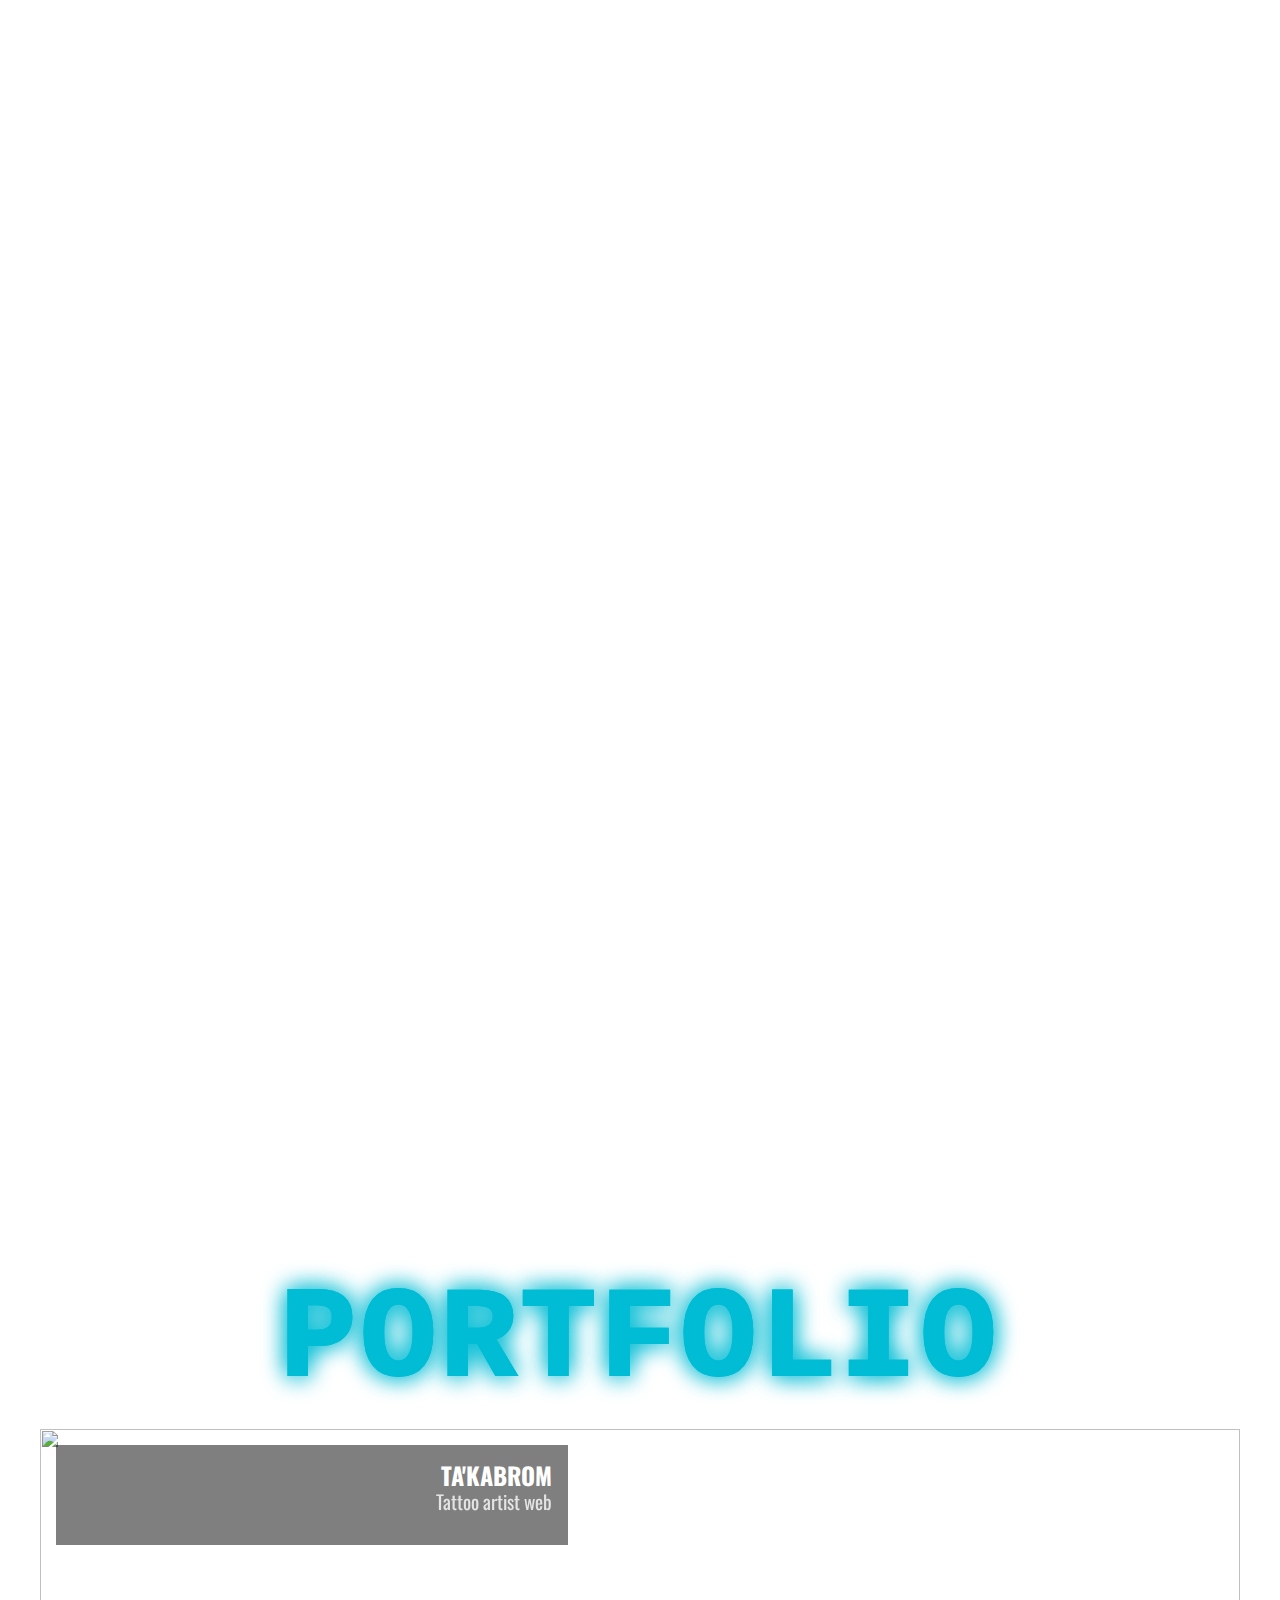
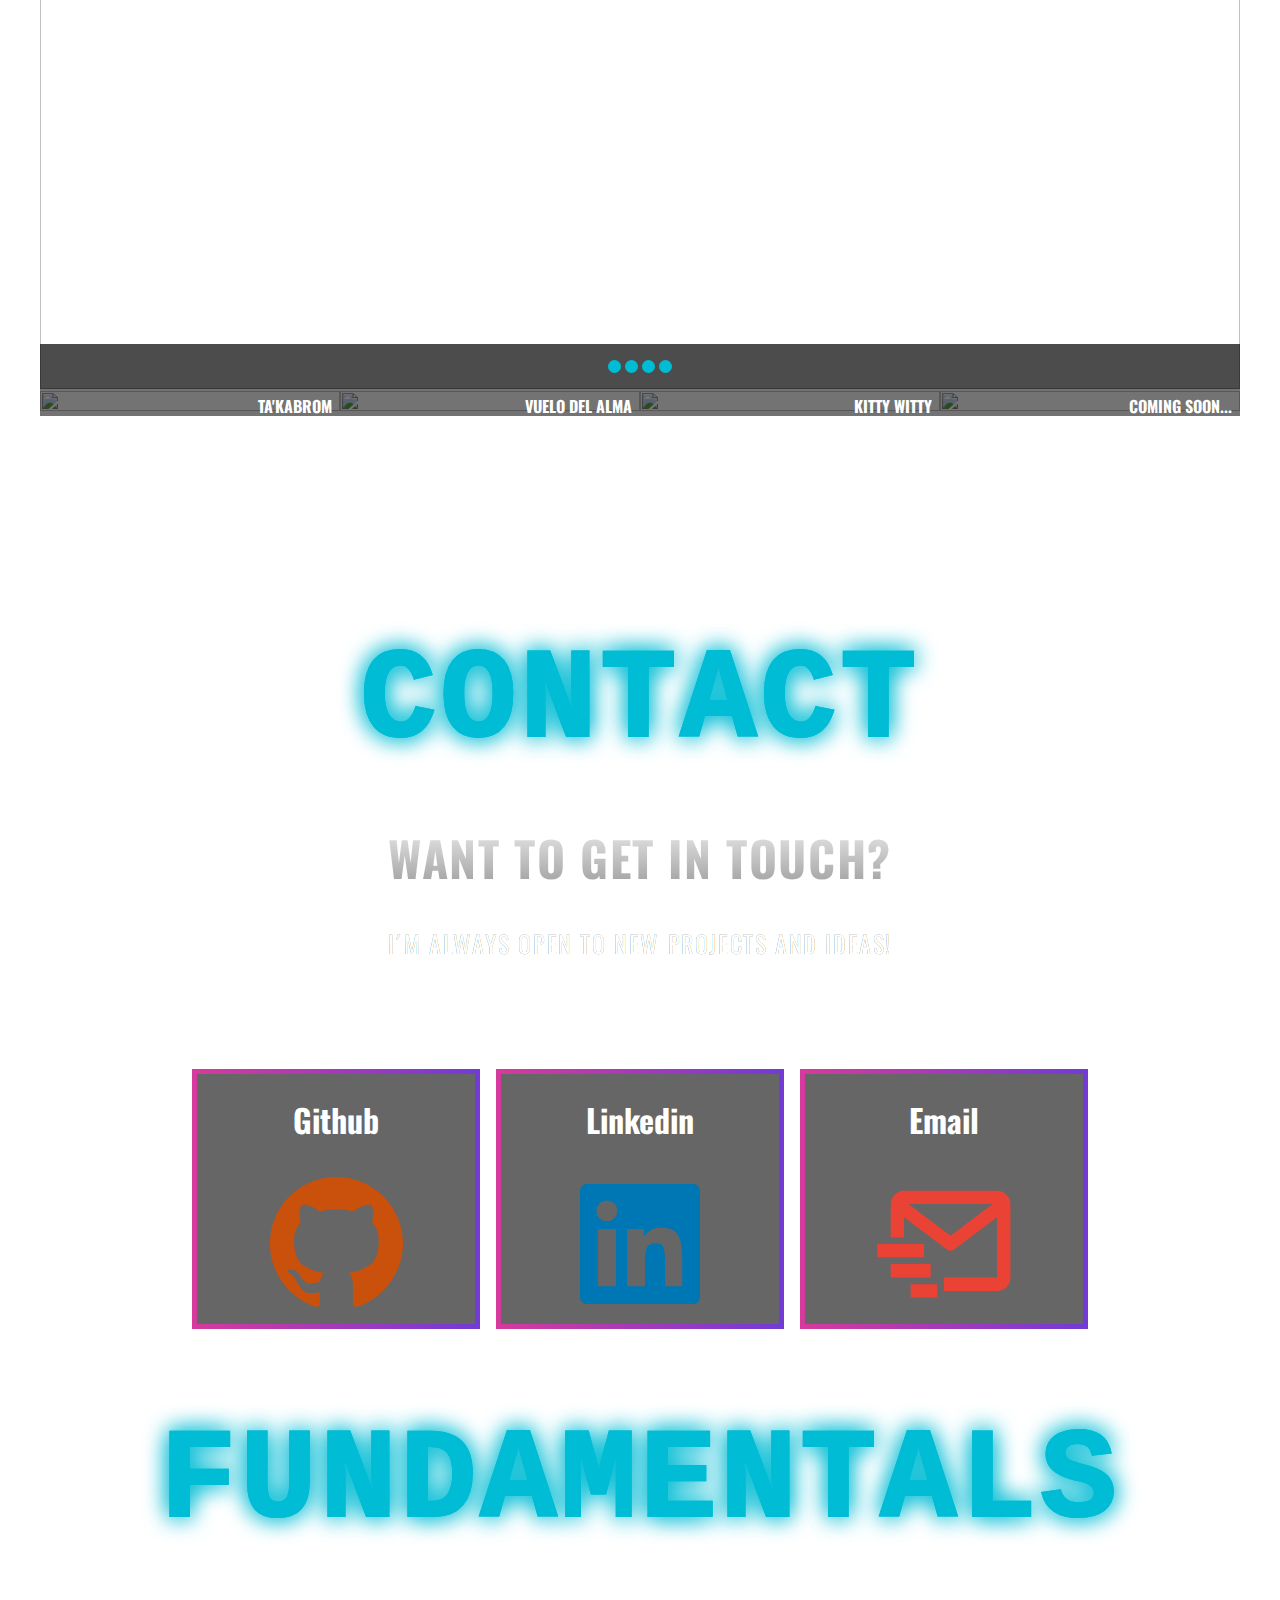
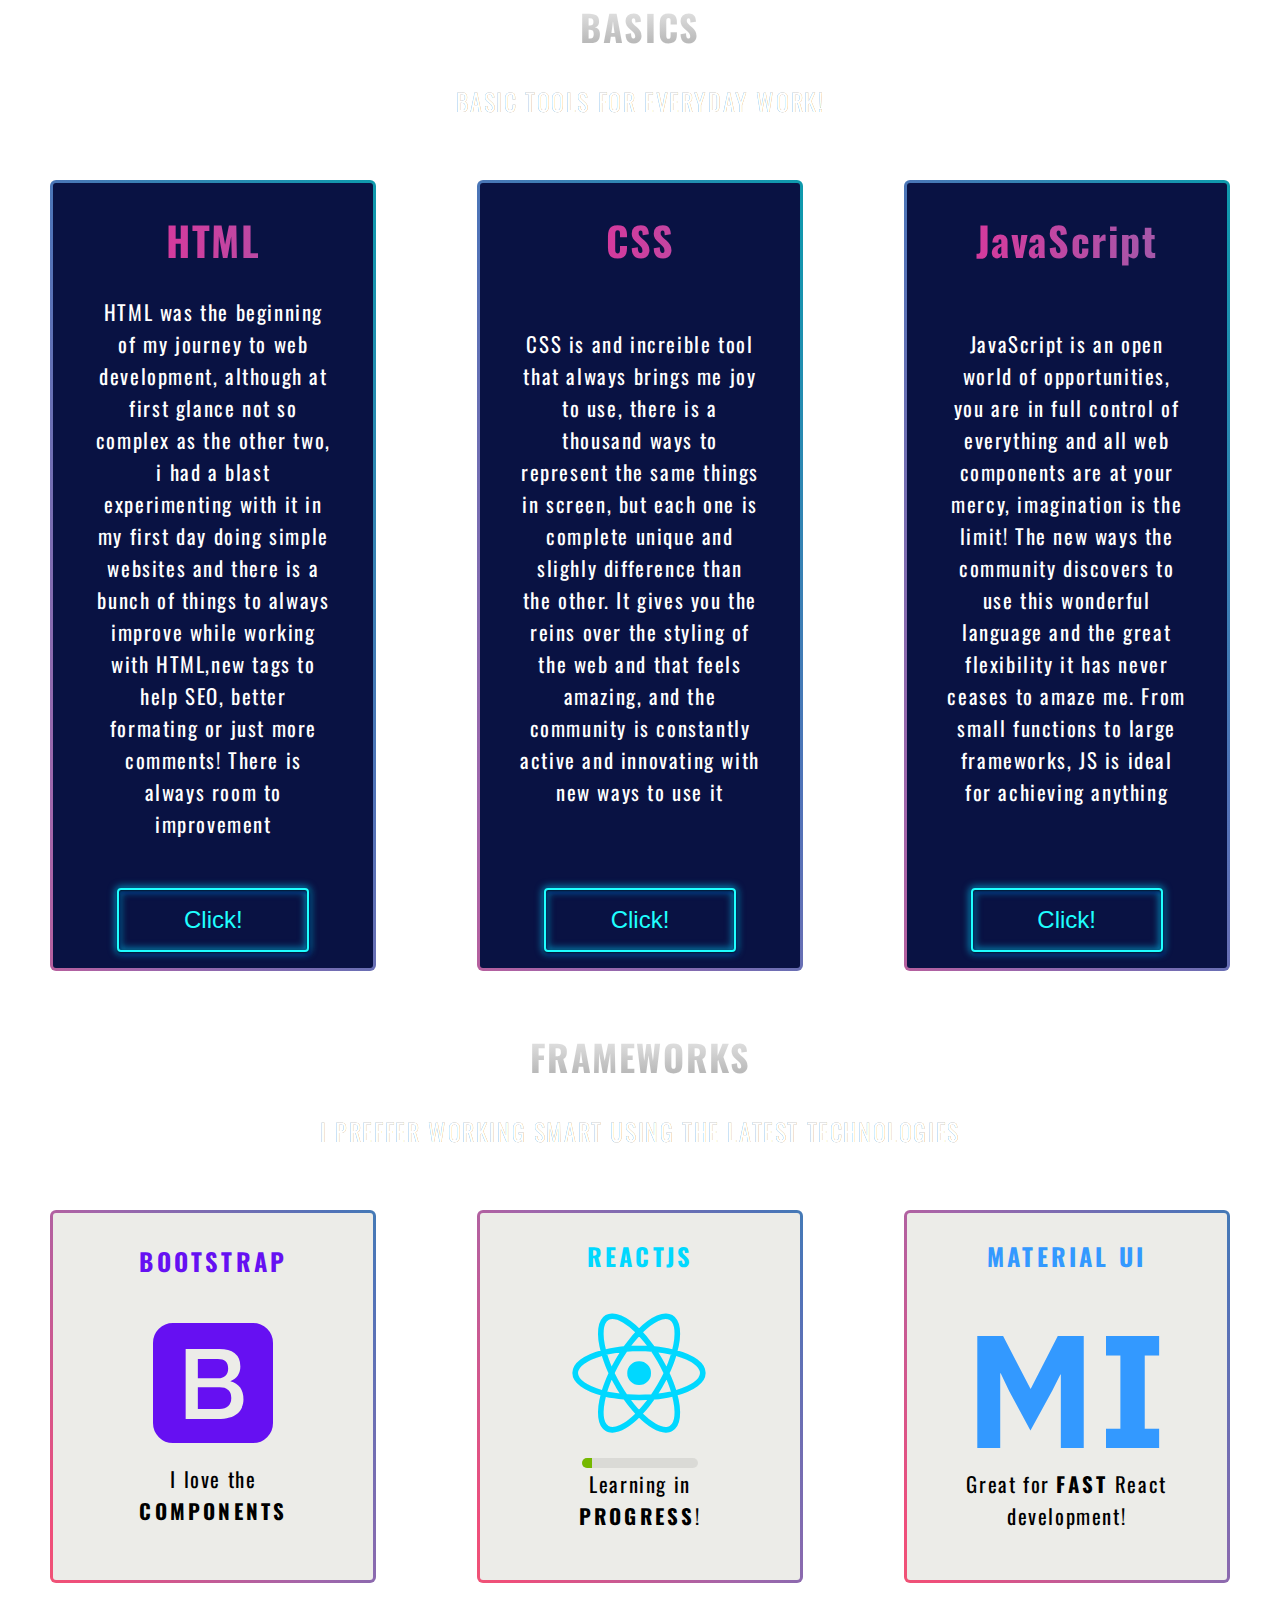
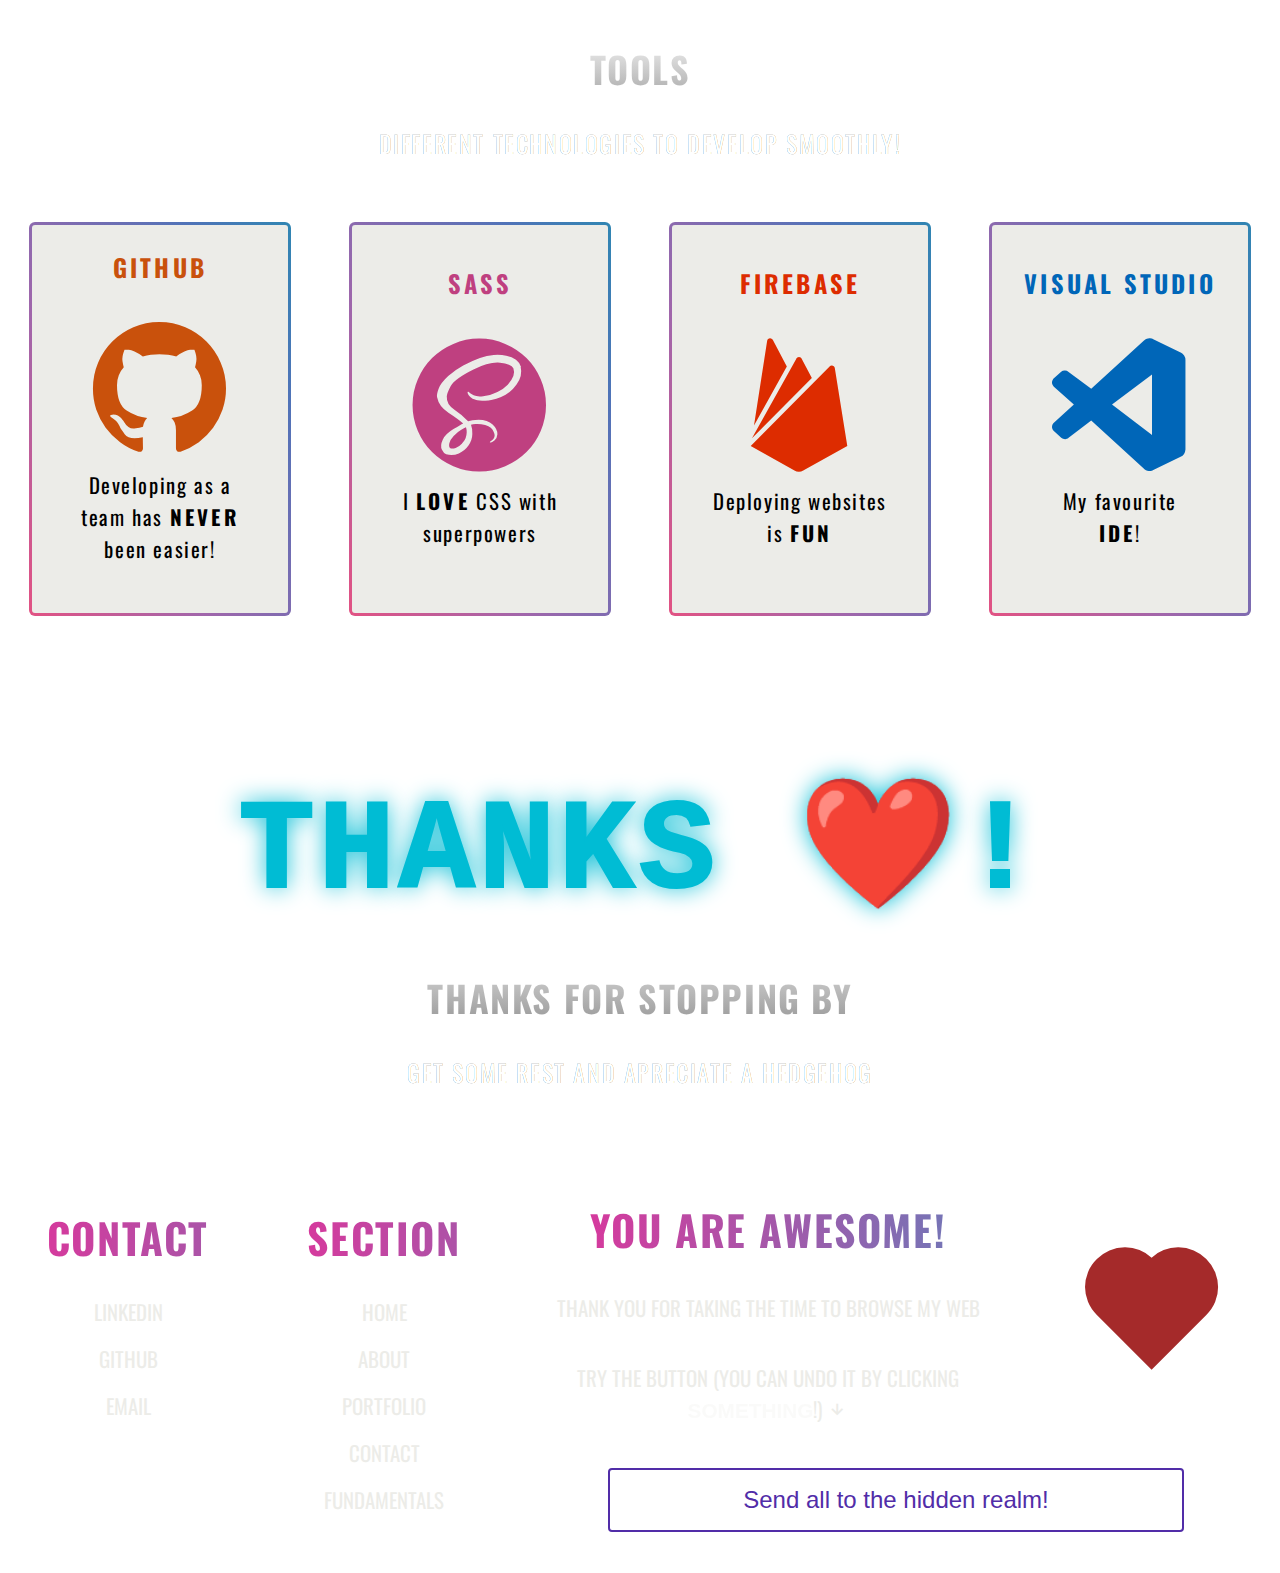
==== commit 0e1829cd: "Revert "Update images"" ====
--- a/scr/index.html
+++ b/scr/index.html
@@ -231,10 +231,10 @@
                 </label>
             
                 <label id="thumb-4" for="input-4" class="slider-thumb" tabindex="13">
-                  <img src="https://imgur.com/rBeSbIU.png" referrerpolicy="no-referrer" loading="lazy" alt="" id="p-1">
+                  <img src="https://i.imgur.com/EV7ajxq.png" referrerpolicy="no-referrer" loading="lazy" alt="" id="p-1">
                   <div class="slider-head">
-                    <h2>Tech Design</h2>
-                    <p>REACT APP!</p>
+                    <h2>Coming soon...</h2>
+                    <p>Lorem ipsum dolor.</p>
                  
                   </div>
                 </label>
@@ -273,22 +273,21 @@
             
                     <figure>
                       <figcaption class="slider-head">
-                        <h2>Tech Design</h2>
-                        <p>REACT APP!</p>
+                        <h2>Coming soon...</h2>
+                        <p>Lorem ipsum dolor.</p>
                       
                       </figcaption>
-                      <a href="https://marazzam.github.io/techdesign/" target="blank"> <img src="https://imgur.com/rBeSbIU.png" referrerpolicy="no-referrer" loading="lazy" alt="" id="p-1"></a>
-
+                      <img src="https://i.imgur.com/EV7ajxq.png" referrerpolicy="no-referrer" loading="lazy" alt="" id="p-1">
                     </figure>
             
             
                     <figure>
                       <figcaption class="slider-head">
-                        <h2>Tech Design</h2>
-                        <p>REACT APP!</p>
+                        <h2>Coming soon...</h2>
+                        <p>Lorem ipsum dolor.</p>
                         
                       </figcaption>
-                      <a href="https://marazzam.github.io/techdesign/" target="blank"> <img src="https://imgur.com/rBeSbIU.png
+                      <img src="https://i.imgur.com/EV7ajxq.png" referrerpolicy="no-referrer" loading="lazy" alt="" id="p-1">
                     </figure>               
                   </div>
                 </div>                  
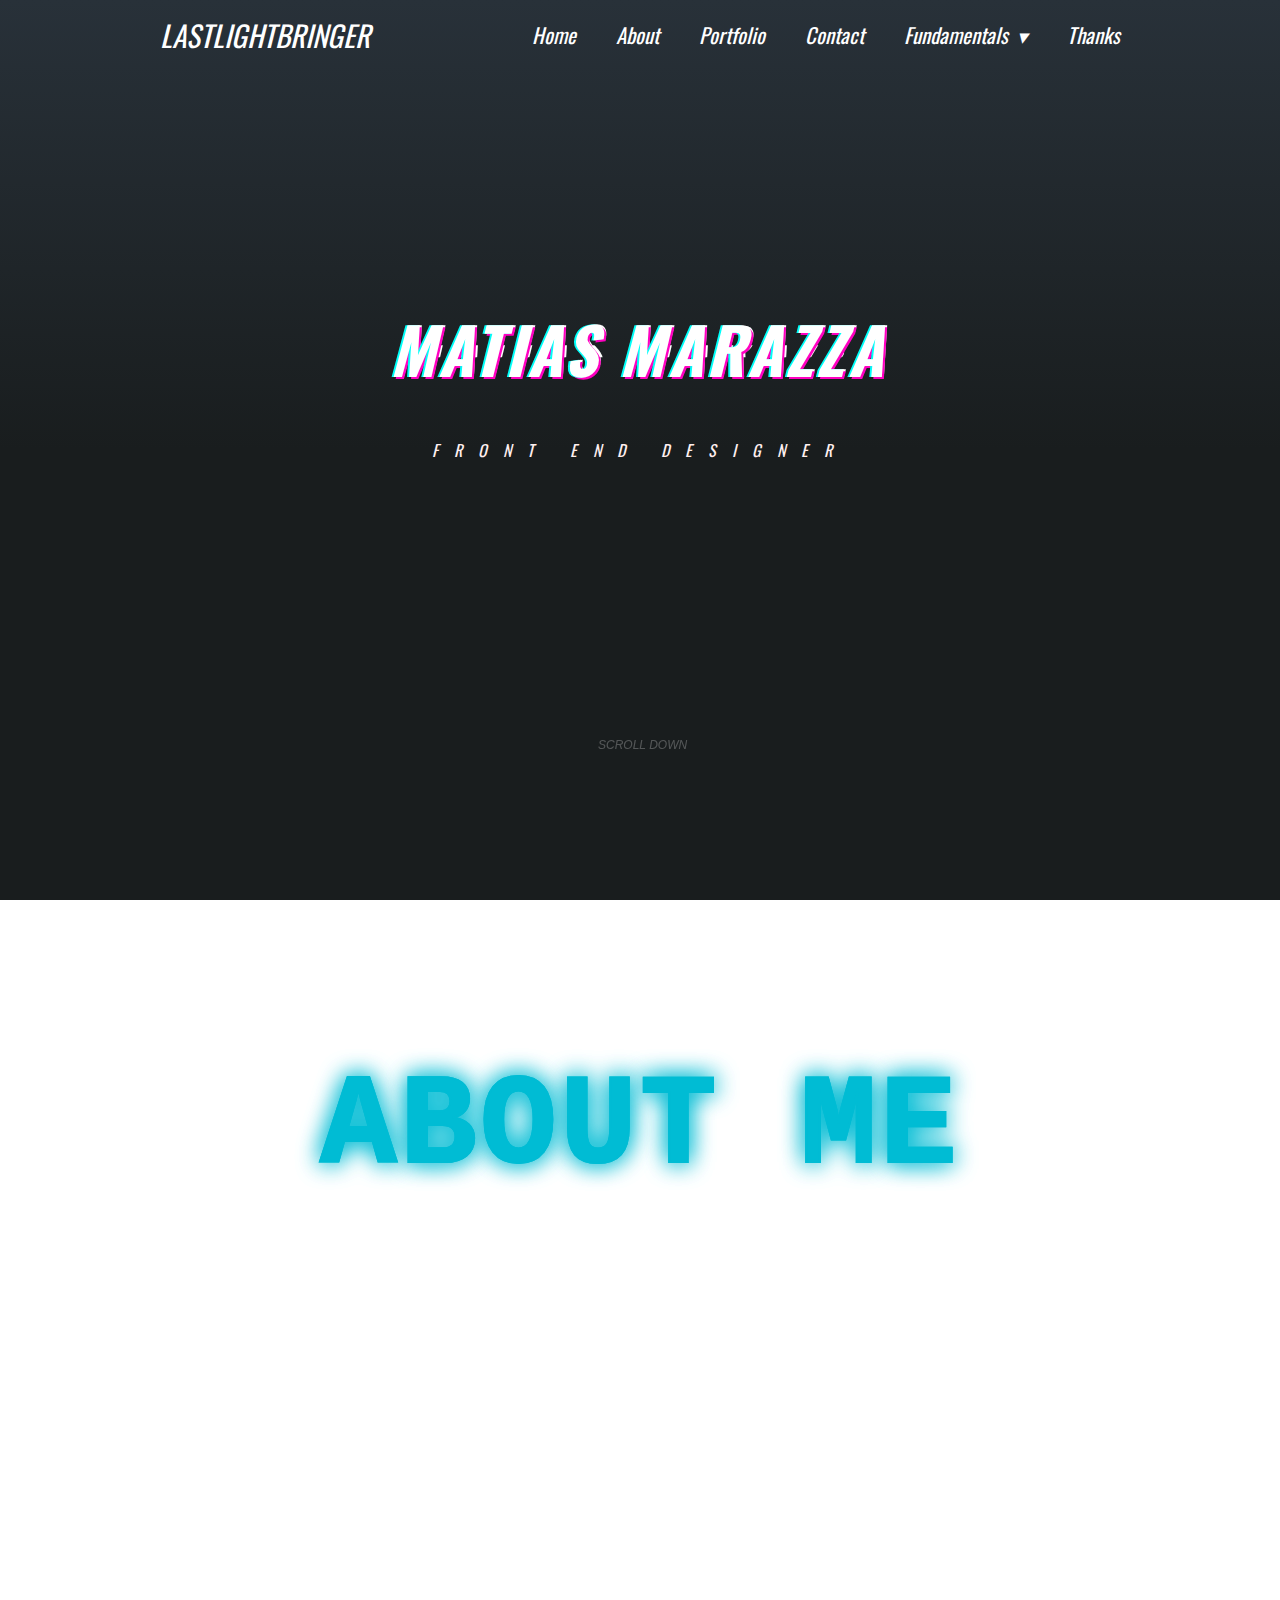
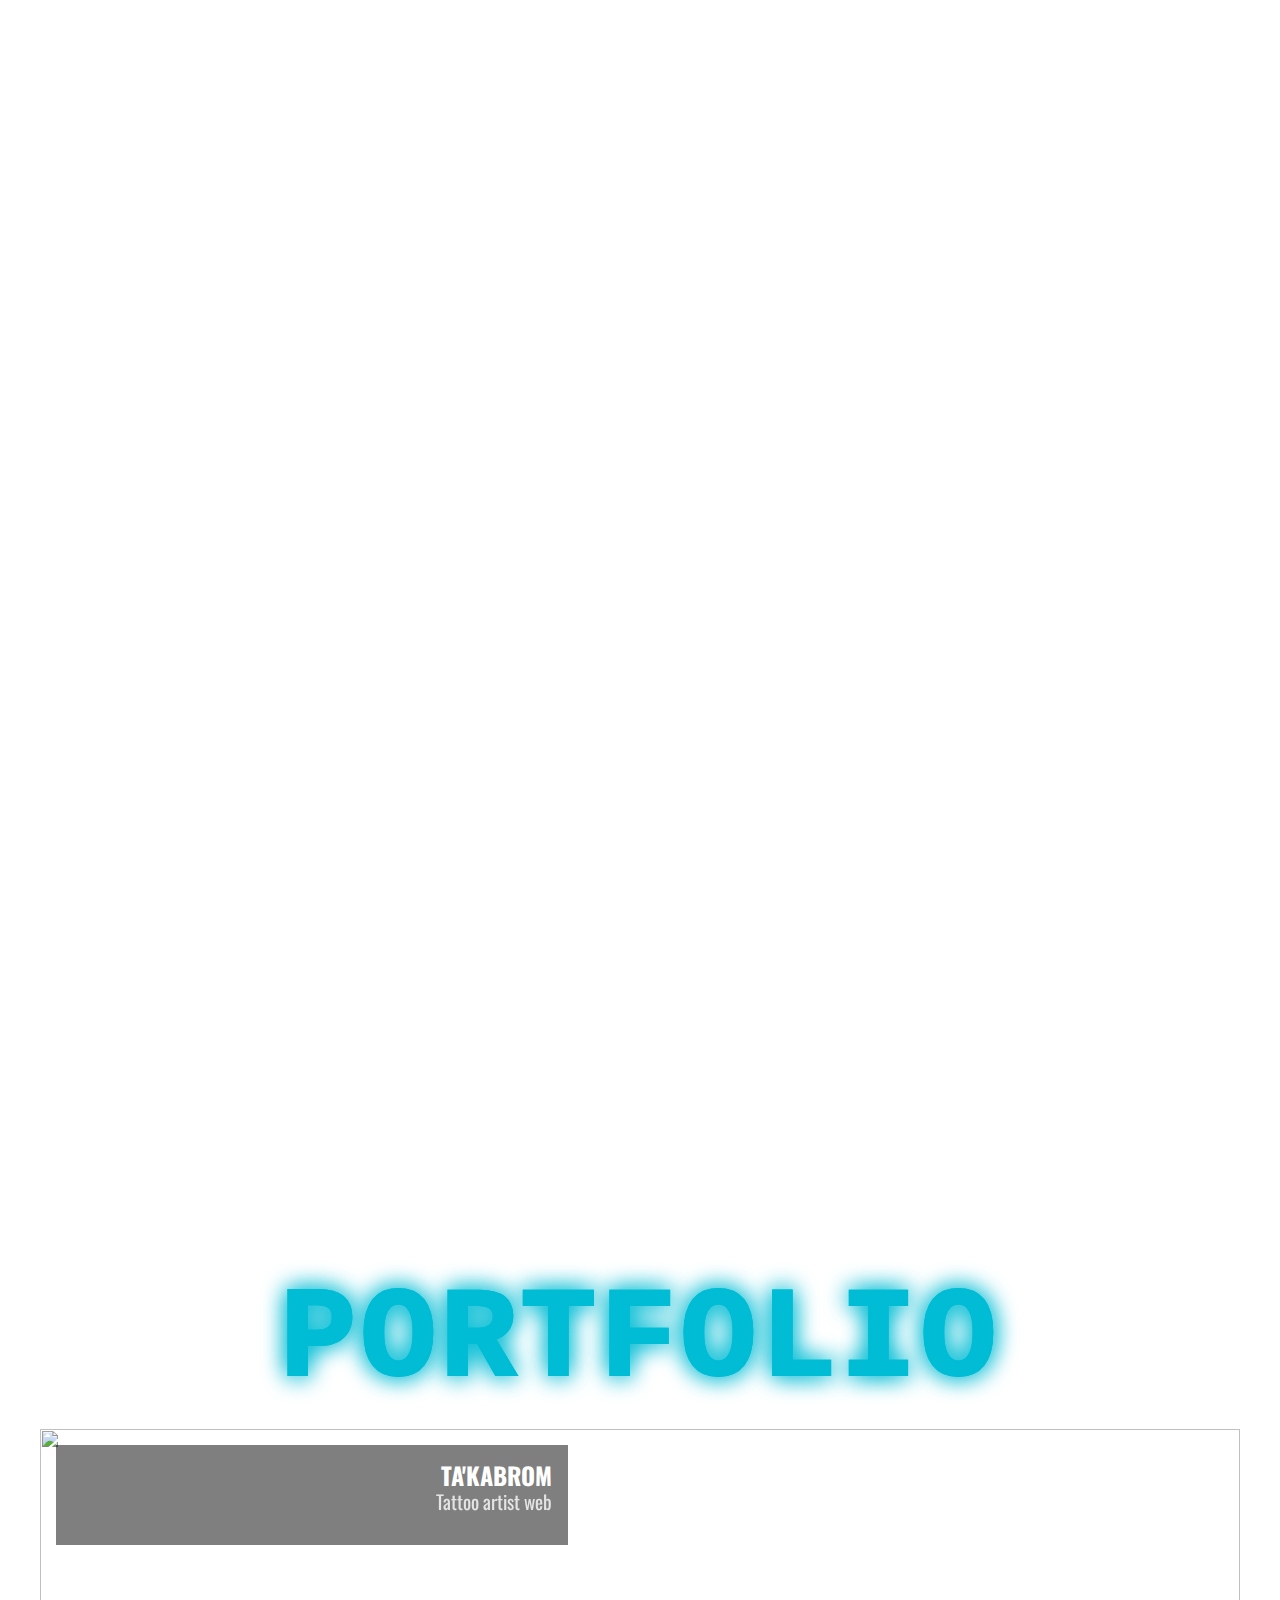
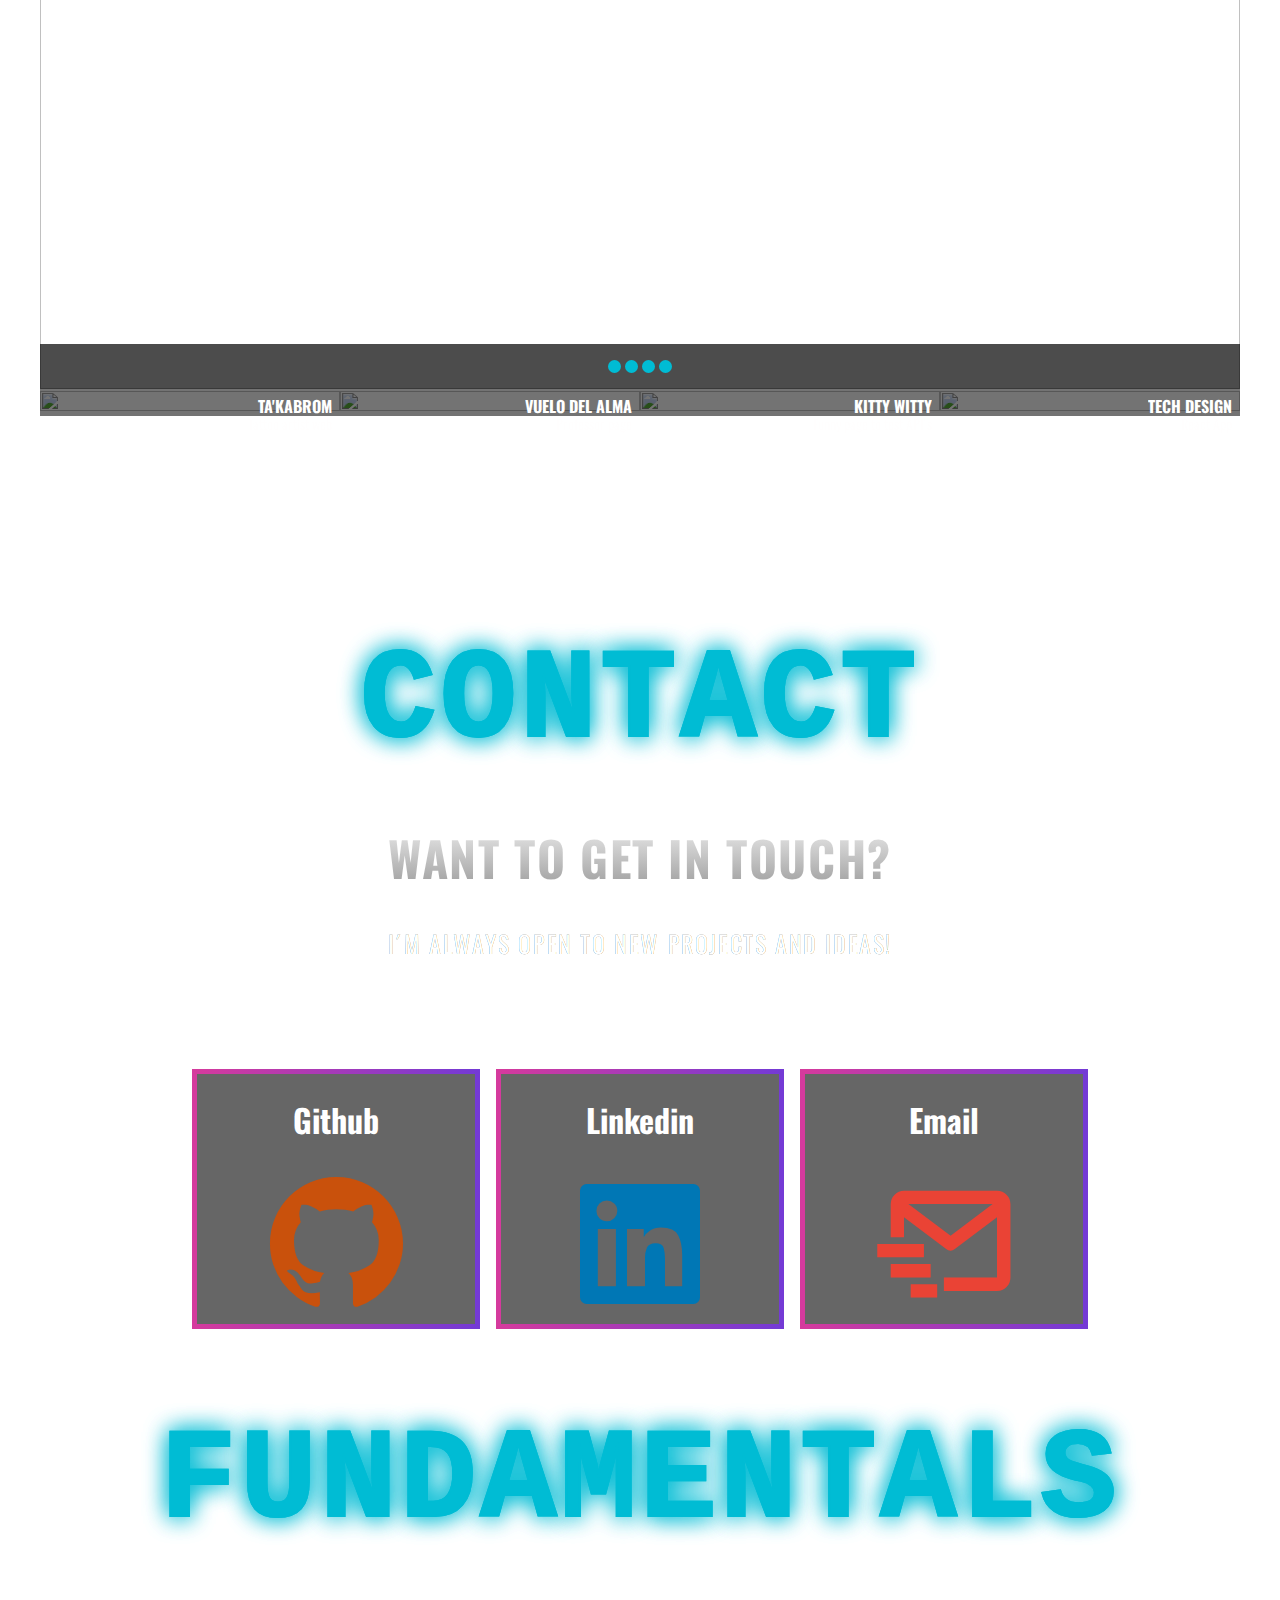
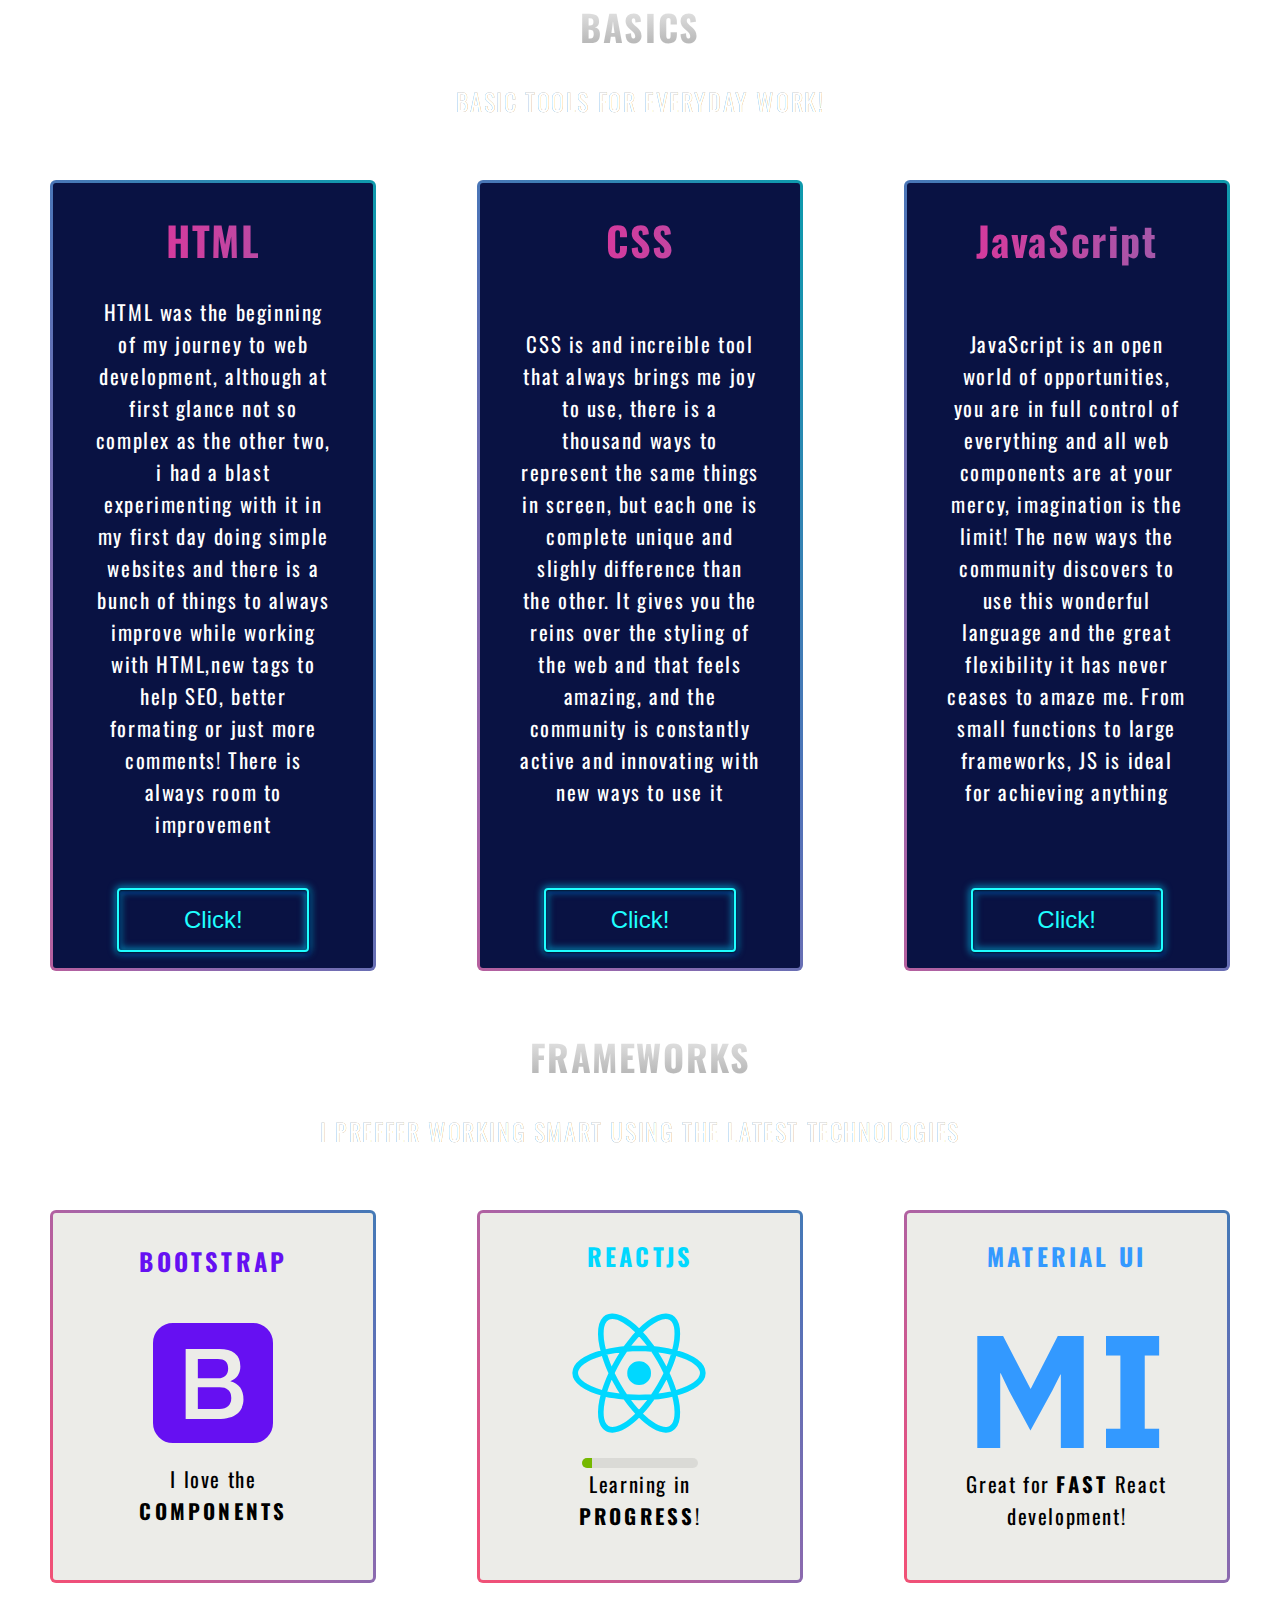
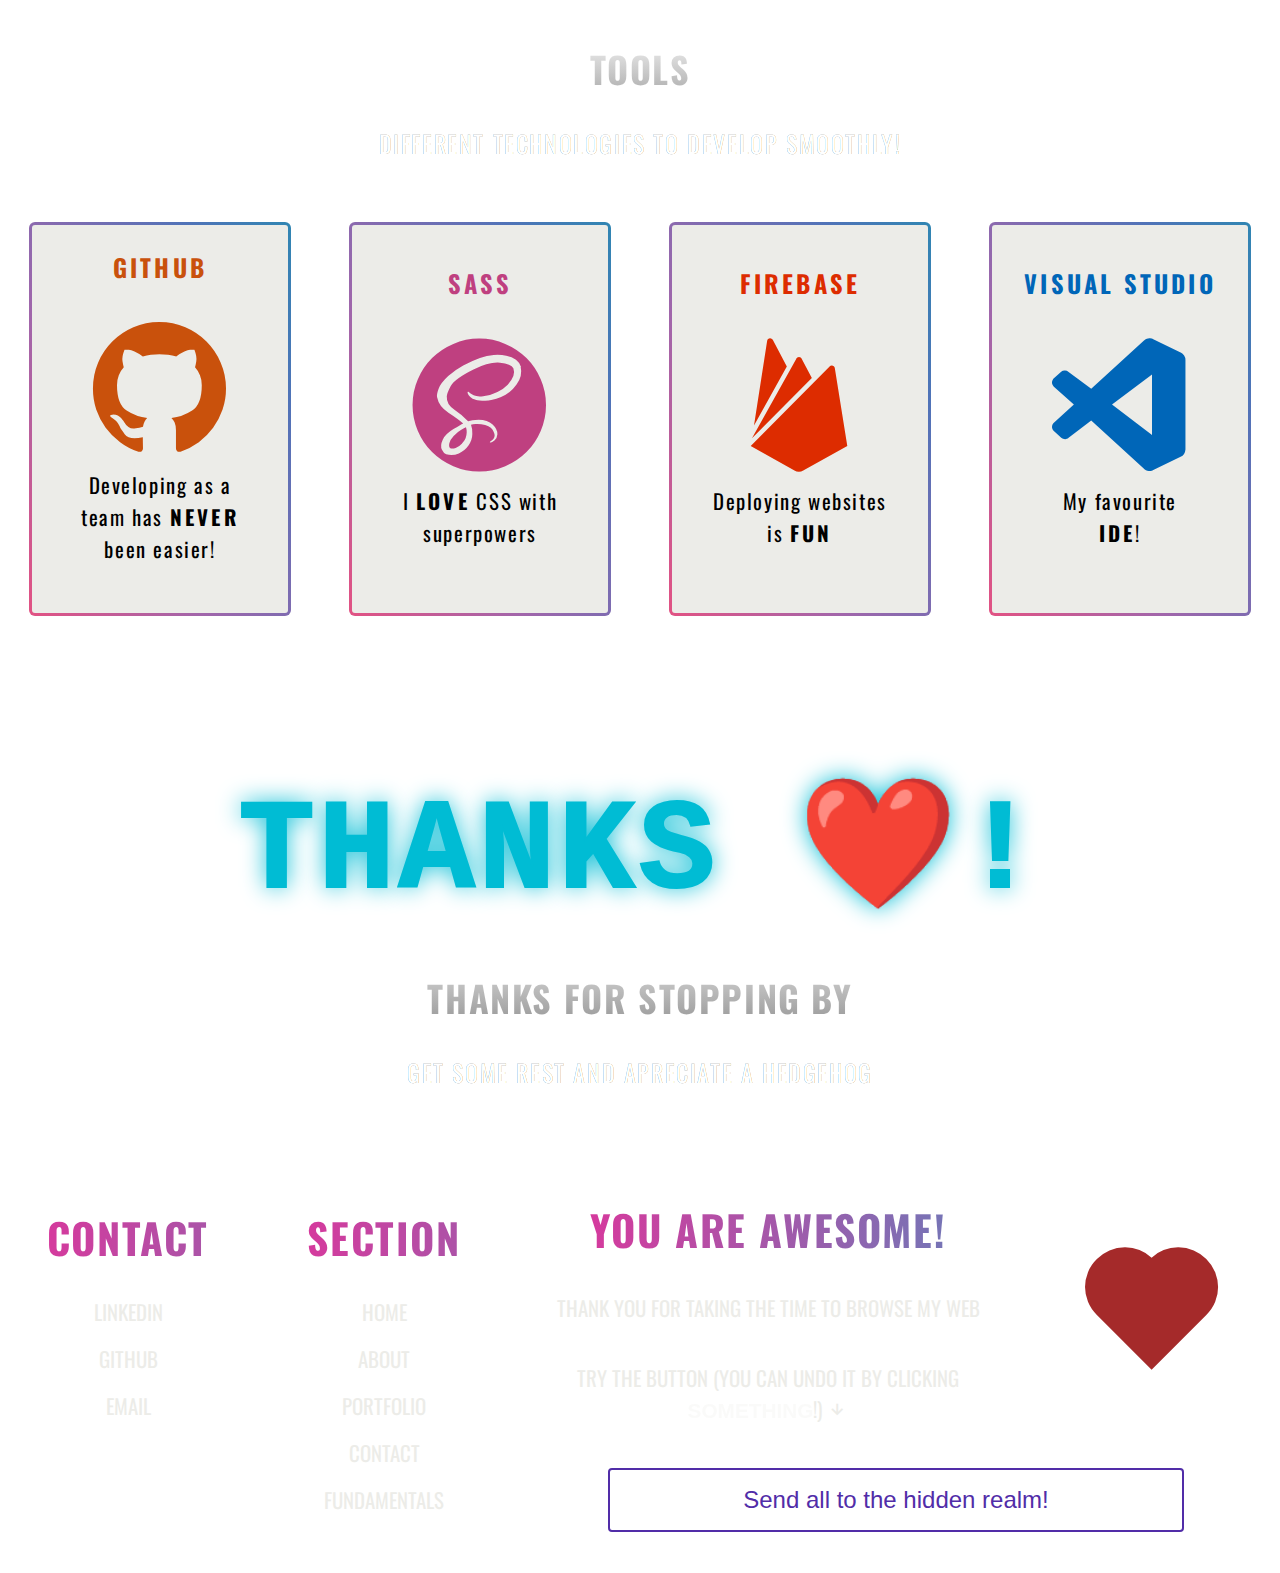
==== commit 9075e43b: "changed url" ====
--- a/scr/index.html
+++ b/scr/index.html
@@ -231,10 +231,10 @@
                 </label>
             
                 <label id="thumb-4" for="input-4" class="slider-thumb" tabindex="13">
-                  <img src="https://i.imgur.com/EV7ajxq.png" referrerpolicy="no-referrer" loading="lazy" alt="" id="p-1">
+                  <img src="https://imgur.com/rBeSbIU.png" referrerpolicy="no-referrer" loading="lazy" alt="" id="p-1">
                   <div class="slider-head">
-                    <h2>Coming soon...</h2>
-                    <p>Lorem ipsum dolor.</p>
+                    <h2>Tech Design</h2>
+                    <p>React App</p>
                  
                   </div>
                 </label>
@@ -273,21 +273,21 @@
             
                     <figure>
                       <figcaption class="slider-head">
-                        <h2>Coming soon...</h2>
-                        <p>Lorem ipsum dolor.</p>
+                        <h2>Tech Design</h2>
+                        <p>REACT APP!</p>
                       
                       </figcaption>
-                      <img src="https://i.imgur.com/EV7ajxq.png" referrerpolicy="no-referrer" loading="lazy" alt="" id="p-1">
+                      <a href="https://marazzam.github.io/techdesign/"target="_blank"><img src="https://imgur.com/rBeSbIU.png" referrerpolicy="no-referrer" loading="lazy" alt="" id="p-1"></a>
                     </figure>
             
             
                     <figure>
                       <figcaption class="slider-head">
-                        <h2>Coming soon...</h2>
-                        <p>Lorem ipsum dolor.</p>
+                        <h2>Tech Design</h2>
+                        <p>REACT APP!</p>
                         
                       </figcaption>
-                      <img src="https://i.imgur.com/EV7ajxq.png" referrerpolicy="no-referrer" loading="lazy" alt="" id="p-1">
+                      <img src="https://imgur.com/rBeSbIU.png" referrerpolicy="no-referrer" loading="lazy" alt="" id="p-1">
                     </figure>               
                   </div>
                 </div>                  
